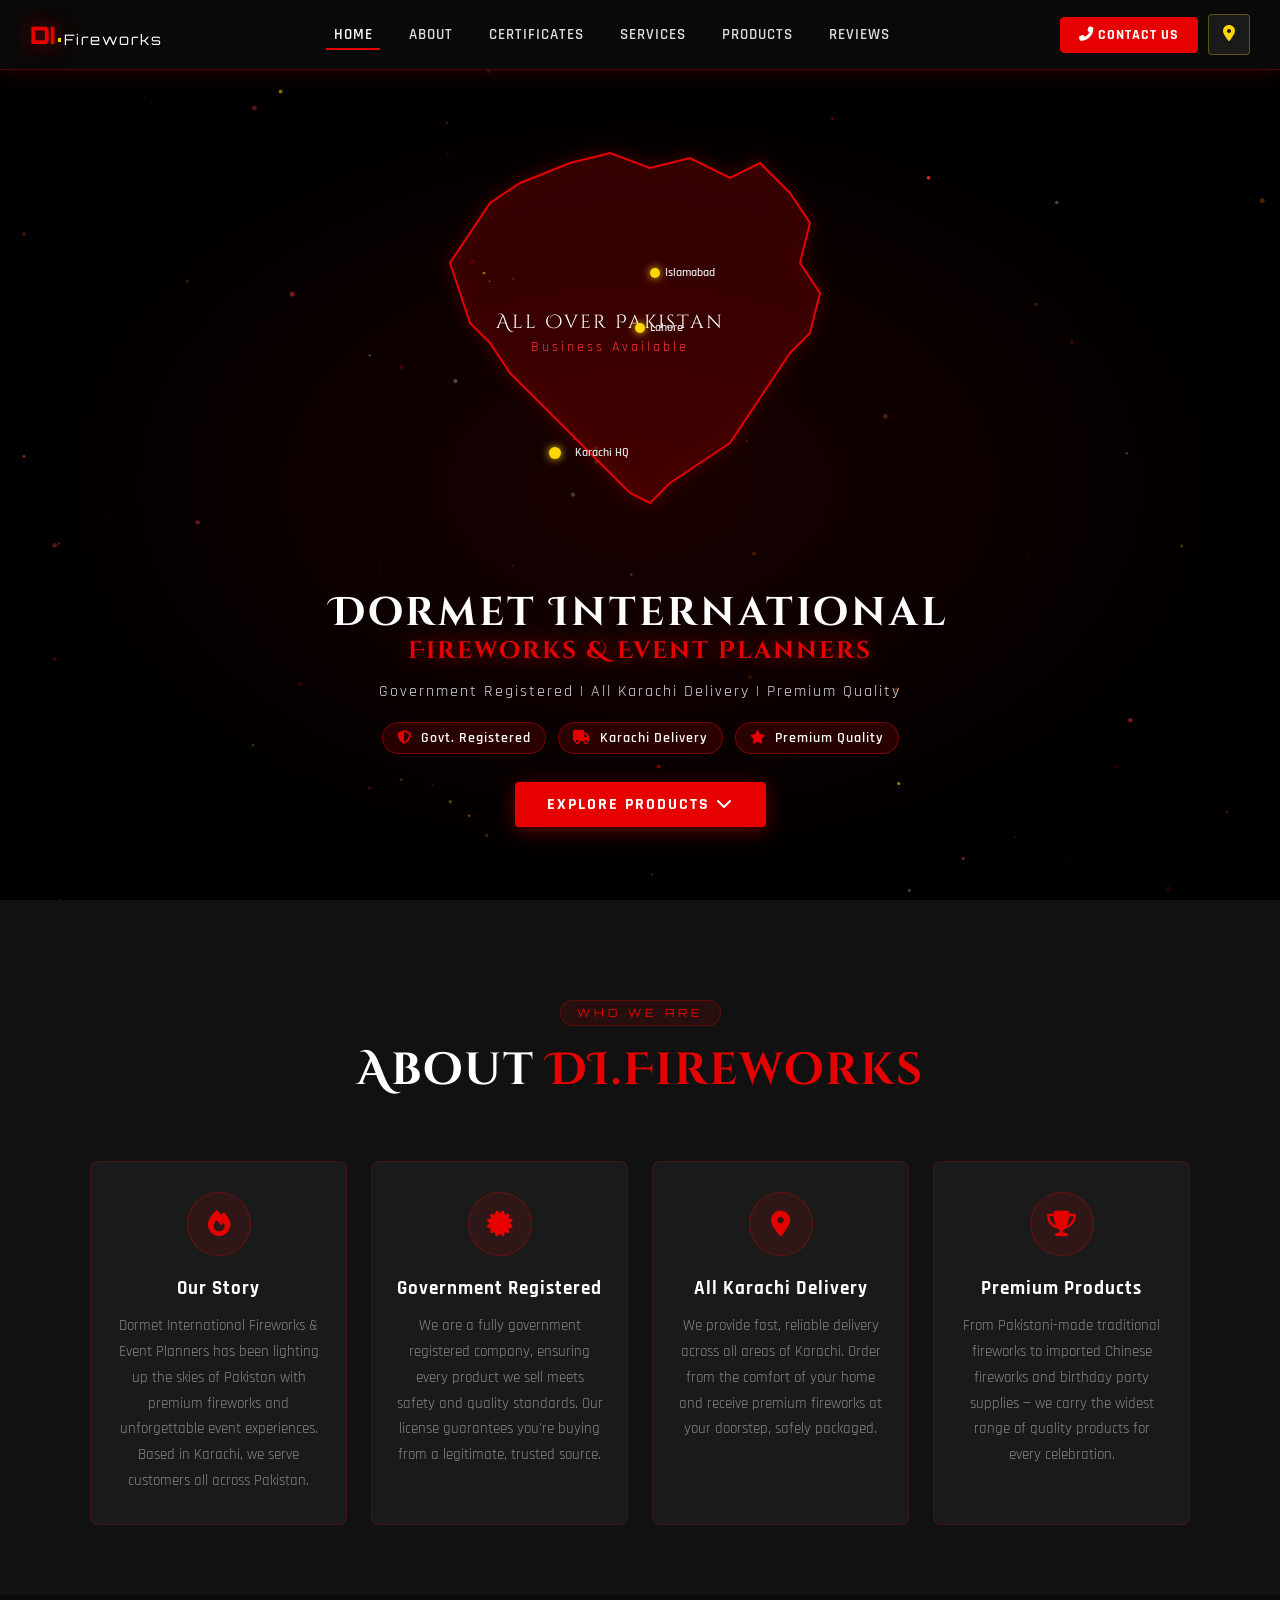
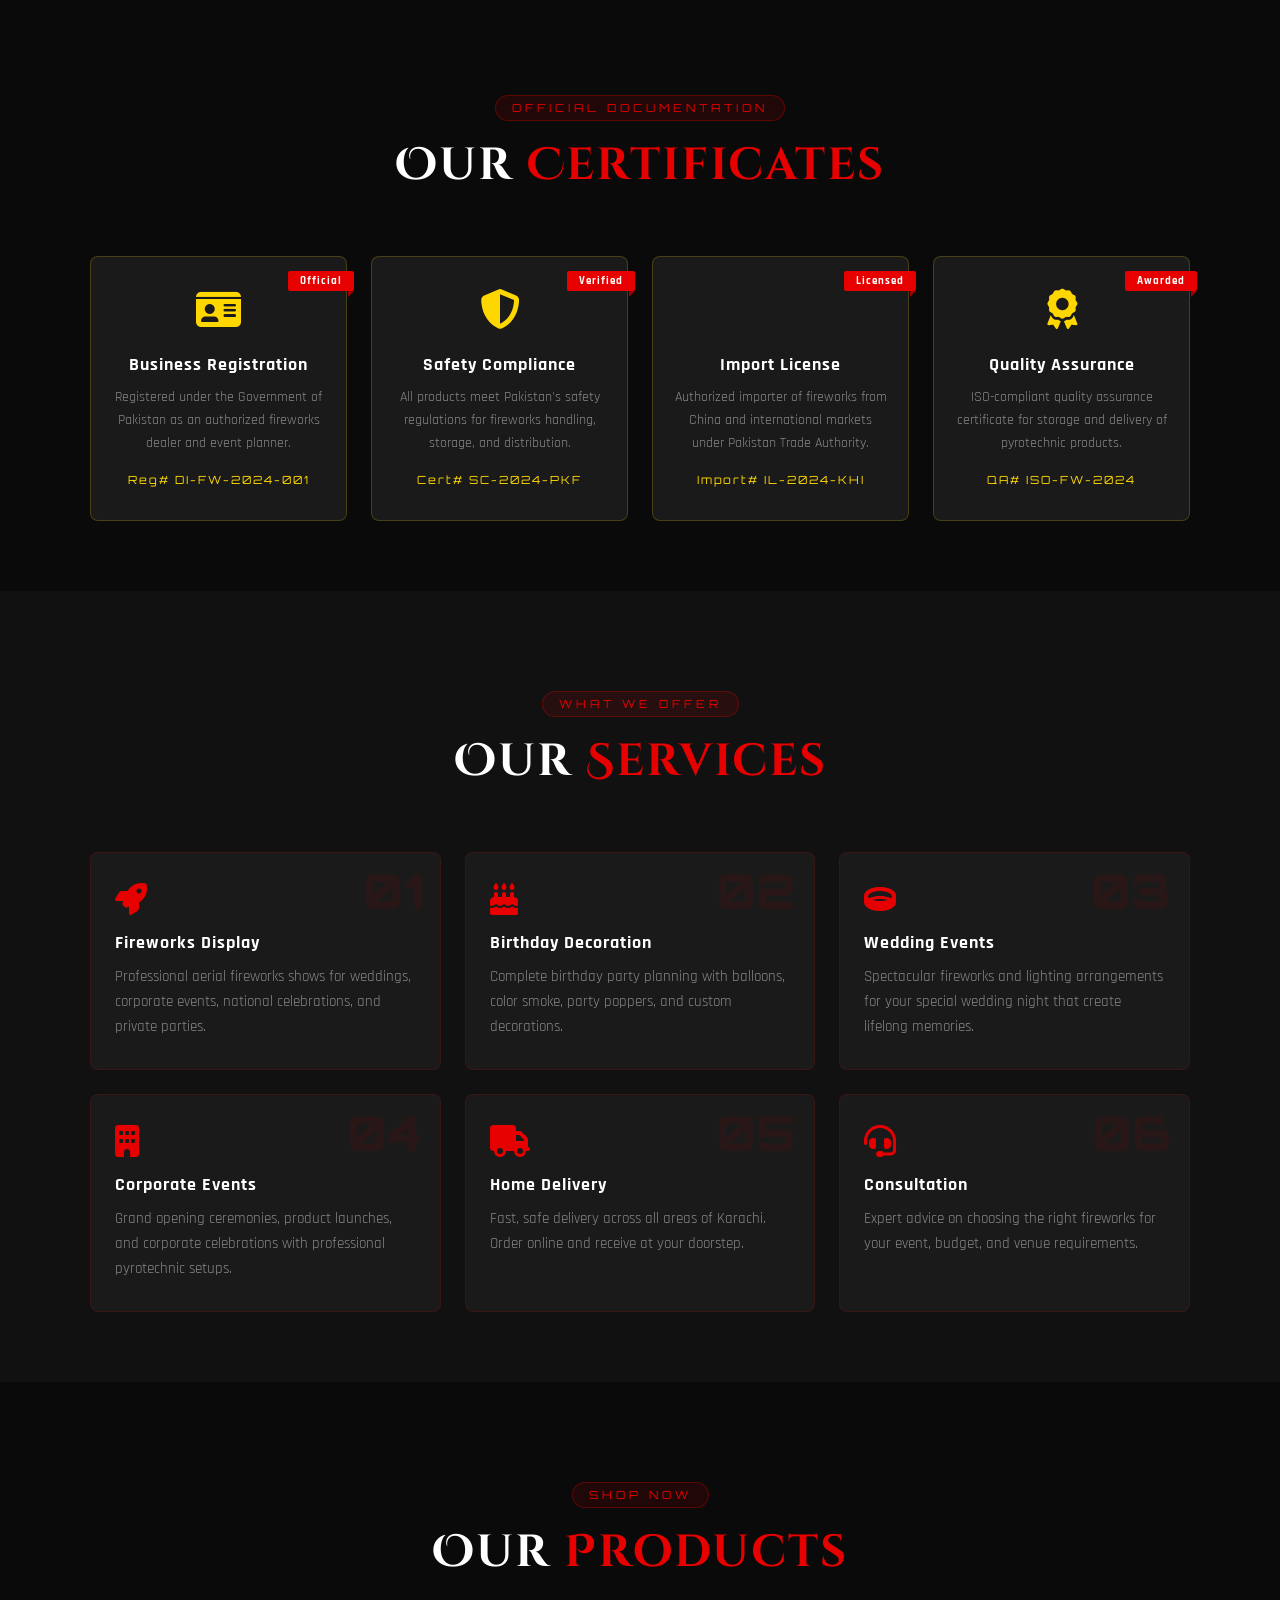
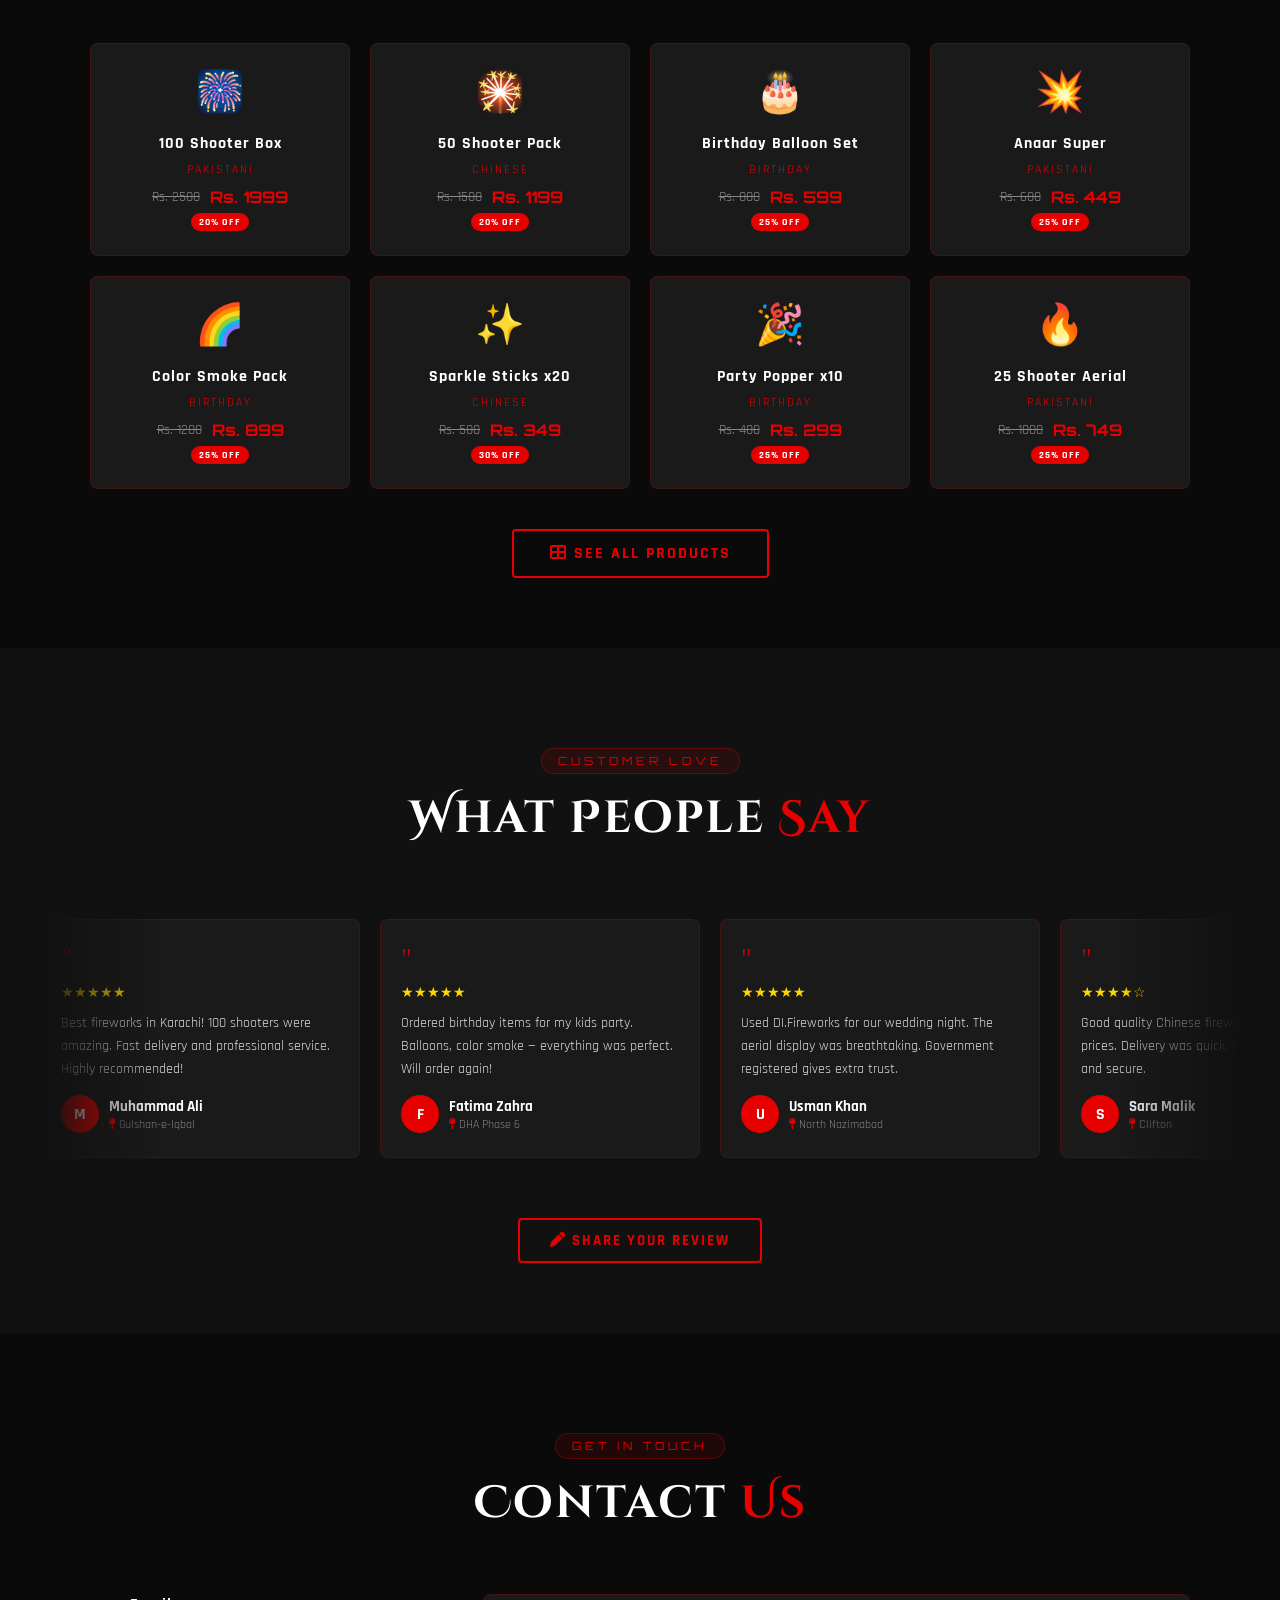
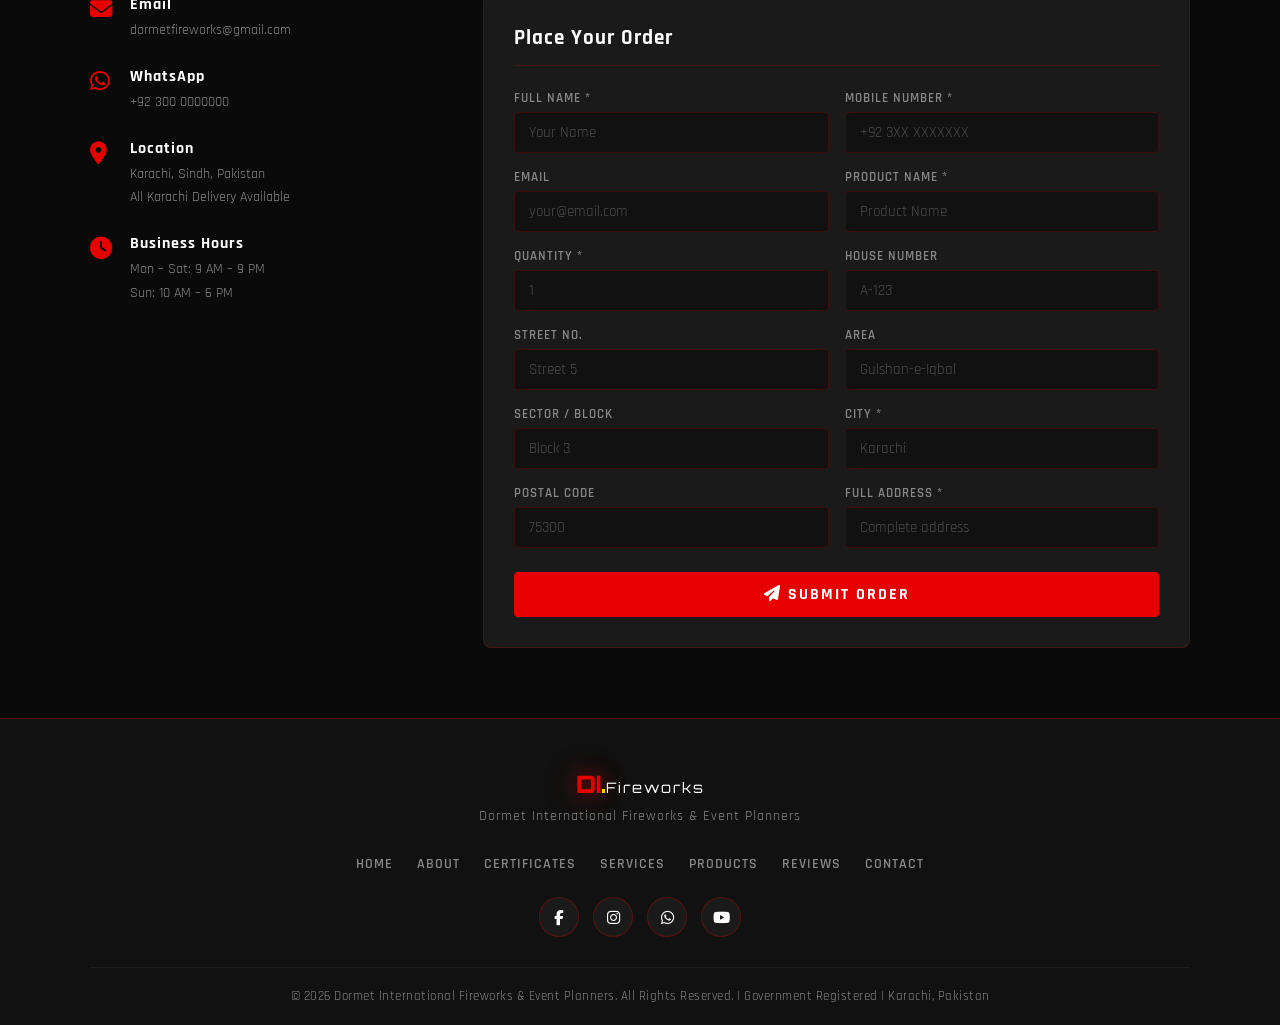
==== index.html @ 80a4a6a8 "first commit" ====
<!DOCTYPE html>
<html lang="en">
<head>
  <meta charset="UTF-8" />
  <meta name="viewport" content="width=device-width, initial-scale=1.0"/>
  <title>DI.Fireworks | Dormet International Fireworks & Event Planners</title>
  <link rel="stylesheet" href="style.css"/>
  <link href="https://fonts.googleapis.com/css2?family=Cinzel+Decorative:wght@700;900&family=Rajdhani:wght@400;500;600;700&family=Orbitron:wght@400;700;900&display=swap" rel="stylesheet"/>
  <link rel="stylesheet" href="https://cdnjs.cloudflare.com/ajax/libs/font-awesome/6.5.0/css/all.min.css"/>
</head>
<body>

<!-- ===== INTRO ANIMATION ===== -->
<div id="intro-overlay">
  <canvas id="fireworks-canvas"></canvas>
  <div id="intro-logo-wrap">
    <div id="intro-logo-spinner">
      <div class="spinner-ring r1"></div>
      <div class="spinner-ring r2"></div>
      <div class="spinner-ring r3"></div>
      <div id="intro-logo-text">
        <span class="di">DI</span>
        <span class="dot">.</span>
        <span class="fw">Fireworks</span>
      </div>
    </div>
    <p id="intro-tagline">Dormet International Fireworks & Event Planners</p>
  </div>
</div>

<!-- ===== NAVBAR ===== -->
<nav id="navbar">
  <div class="nav-logo">
    <a href="#home" class="logo-link">
      <span class="logo-di">DI</span><span class="logo-dot">.</span><span class="logo-fw">Fireworks</span>
    </a>
  </div>
  <div class="hamburger" id="hamburger">
    <span></span><span></span><span></span>
  </div>
  <ul class="nav-links" id="nav-links">
    <li><a href="#home" class="nav-link active">Home</a></li>
    <li><a href="#about" class="nav-link">About</a></li>
    <li><a href="#certificates" class="nav-link">Certificates</a></li>
    <li><a href="#services" class="nav-link">Services</a></li>
    <li><a href="#products" class="nav-link">Products</a></li>
    <li><a href="#reviews" class="nav-link">Reviews</a></li>
  </ul>
  <div class="nav-actions">
    <a href="#contact" class="btn-contact"><i class="fas fa-phone-alt"></i> Contact Us</a>
    <a href="#home" class="btn-map" title="Our Location" onclick="openMap()"><i class="fas fa-map-marker-alt"></i></a>
  </div>
  <div class="mobile-logo">
    <a href="#home" class="logo-link">
      <span class="logo-di">DI</span><span class="logo-dot">.</span><span class="logo-fw">Fireworks</span>
    </a>
  </div>
</nav>

<!-- ===== HOME ===== -->
<section id="home">
  <div class="home-hero">
    <canvas id="hero-canvas"></canvas>
    <div class="pakistan-map-container">
      <svg class="pak-map" viewBox="0 0 500 420" xmlns="http://www.w3.org/2000/svg">
        <defs>
          <filter id="glow">
            <feGaussianBlur stdDeviation="3" result="blur"/>
            <feMerge><feMergeNode in="blur"/><feMergeNode in="SourceGraphic"/></feMerge>
          </filter>
        </defs>
        <path class="pak-path" d="M180,30 L220,20 L260,35 L300,25 L340,45 L370,30 L400,60 L420,90 L410,130 L430,160 L420,200 L400,220 L380,250 L360,280 L340,310 L310,330 L280,350 L260,370 L240,360 L220,340 L200,320 L180,300 L160,280 L140,260 L120,240 L100,210 L80,190 L70,160 L60,130 L80,100 L100,70 L130,50 Z" filter="url(#glow)"/>
        <text x="220" y="195" class="map-text" text-anchor="middle">All Over Pakistan</text>
        <text x="220" y="218" class="map-subtext" text-anchor="middle">Business Available</text>
        <!-- Karachi dot -->
        <circle cx="165" cy="320" r="6" class="city-dot pulse-dot"/>
        <text x="185" y="323" class="city-label">Karachi HQ</text>
        <!-- Lahore dot -->
        <circle cx="250" cy="195" r="5" class="city-dot"/>
        <text x="260" y="198" class="city-label">Lahore</text>
        <!-- Islamabad dot -->
        <circle cx="265" cy="140" r="5" class="city-dot"/>
        <text x="275" y="143" class="city-label">Islamabad</text>
      </svg>
    </div>
    <div class="hero-content">
      <h1 class="hero-title">
        <span class="title-line1">Dormet International</span>
        <span class="title-line2">Fireworks & Event Planners</span>
      </h1>
      <p class="hero-sub">Government Registered | All Karachi Delivery | Premium Quality</p>
      <div class="hero-badges">
        <span class="badge"><i class="fas fa-shield-alt"></i> Govt. Registered</span>
        <span class="badge"><i class="fas fa-truck"></i> Karachi Delivery</span>
        <span class="badge"><i class="fas fa-star"></i> Premium Quality</span>
      </div>
      <a href="#products" class="btn-explore">Explore Products <i class="fas fa-chevron-down"></i></a>
    </div>
  </div>
</section>

<!-- ===== ABOUT ===== -->
<section id="about">
  <div class="section-header">
    <span class="section-tag">Who We Are</span>
    <h2>About <span class="red">DI.Fireworks</span></h2>
  </div>
  <div class="about-grid">
    <div class="about-card">
      <div class="about-icon"><i class="fas fa-fire"></i></div>
      <h3>Our Story</h3>
      <p>Dormet International Fireworks & Event Planners has been lighting up the skies of Pakistan with premium fireworks and unforgettable event experiences. Based in Karachi, we serve customers all across Pakistan.</p>
    </div>
    <div class="about-card">
      <div class="about-icon"><i class="fas fa-certificate"></i></div>
      <h3>Government Registered</h3>
      <p>We are a fully government registered company, ensuring every product we sell meets safety and quality standards. Our license guarantees you're buying from a legitimate, trusted source.</p>
    </div>
    <div class="about-card">
      <div class="about-icon"><i class="fas fa-map-marker-alt"></i></div>
      <h3>All Karachi Delivery</h3>
      <p>We provide fast, reliable delivery across all areas of Karachi. Order from the comfort of your home and receive premium fireworks at your doorstep, safely packaged.</p>
    </div>
    <div class="about-card">
      <div class="about-icon"><i class="fas fa-trophy"></i></div>
      <h3>Premium Products</h3>
      <p>From Pakistani-made traditional fireworks to imported Chinese fireworks and birthday party supplies — we carry the widest range of quality products for every celebration.</p>
    </div>
  </div>
</section>

<!-- ===== CERTIFICATES ===== -->
<section id="certificates">
  <div class="section-header">
    <span class="section-tag">Official Documentation</span>
    <h2>Our <span class="red">Certificates</span></h2>
  </div>
  <div class="cert-grid">
    <div class="cert-card">
      <div class="cert-icon"><i class="fas fa-id-card"></i></div>
      <div class="cert-ribbon">Official</div>
      <h3>Business Registration</h3>
      <p>Registered under the Government of Pakistan as an authorized fireworks dealer and event planner.</p>
      <span class="cert-num">Reg# DI-FW-2024-001</span>
    </div>
    <div class="cert-card">
      <div class="cert-icon"><i class="fas fa-shield-alt"></i></div>
      <div class="cert-ribbon">Verified</div>
      <h3>Safety Compliance</h3>
      <p>All products meet Pakistan's safety regulations for fireworks handling, storage, and distribution.</p>
      <span class="cert-num">Cert# SC-2024-PKF</span>
    </div>
    <div class="cert-card">
      <div class="cert-icon"><i class="fas fa-import"></i></div>
      <div class="cert-ribbon">Licensed</div>
      <h3>Import License</h3>
      <p>Authorized importer of fireworks from China and international markets under Pakistan Trade Authority.</p>
      <span class="cert-num">Import# IL-2024-KHI</span>
    </div>
    <div class="cert-card">
      <div class="cert-icon"><i class="fas fa-award"></i></div>
      <div class="cert-ribbon">Awarded</div>
      <h3>Quality Assurance</h3>
      <p>ISO-compliant quality assurance certificate for storage and delivery of pyrotechnic products.</p>
      <span class="cert-num">QA# ISO-FW-2024</span>
    </div>
  </div>
</section>

<!-- ===== SERVICES ===== -->
<section id="services">
  <div class="section-header">
    <span class="section-tag">What We Offer</span>
    <h2>Our <span class="red">Services</span></h2>
  </div>
  <div class="services-grid">
    <div class="service-card">
      <div class="service-num">01</div>
      <i class="fas fa-rocket service-ico"></i>
      <h3>Fireworks Display</h3>
      <p>Professional aerial fireworks shows for weddings, corporate events, national celebrations, and private parties.</p>
    </div>
    <div class="service-card">
      <div class="service-num">02</div>
      <i class="fas fa-birthday-cake service-ico"></i>
      <h3>Birthday Decoration</h3>
      <p>Complete birthday party planning with balloons, color smoke, party poppers, and custom decorations.</p>
    </div>
    <div class="service-card">
      <div class="service-num">03</div>
      <i class="fas fa-ring service-ico"></i>
      <h3>Wedding Events</h3>
      <p>Spectacular fireworks and lighting arrangements for your special wedding night that create lifelong memories.</p>
    </div>
    <div class="service-card">
      <div class="service-num">04</div>
      <i class="fas fa-building service-ico"></i>
      <h3>Corporate Events</h3>
      <p>Grand opening ceremonies, product launches, and corporate celebrations with professional pyrotechnic setups.</p>
    </div>
    <div class="service-card">
      <div class="service-num">05</div>
      <i class="fas fa-truck service-ico"></i>
      <h3>Home Delivery</h3>
      <p>Fast, safe delivery across all areas of Karachi. Order online and receive at your doorstep.</p>
    </div>
    <div class="service-card">
      <div class="service-num">06</div>
      <i class="fas fa-headset service-ico"></i>
      <h3>Consultation</h3>
      <p>Expert advice on choosing the right fireworks for your event, budget, and venue requirements.</p>
    </div>
  </div>
</section>

<!-- ===== PRODUCTS ===== -->
<section id="products">
  <div class="section-header">
    <span class="section-tag">Shop Now</span>
    <h2>Our <span class="red">Products</span></h2>
  </div>
  <div class="products-preview-grid" id="products-preview">
    <!-- Dynamically filled from JS -->
  </div>
  <div class="see-all-wrap">
    <a href="products.html" class="btn-see-all"><i class="fas fa-th-large"></i> See All Products</a>
  </div>
</section>

<!-- ===== REVIEWS ===== -->
<section id="reviews">
  <div class="section-header">
    <span class="section-tag">Customer Love</span>
    <h2>What People <span class="red">Say</span></h2>
  </div>
  <div class="reviews-track-wrap">
    <div class="reviews-track" id="reviews-track">
      <!-- Filled by JS -->
    </div>
  </div>
  <div class="share-review-wrap">
    <button class="btn-share-review" onclick="openReviewModal()"><i class="fas fa-pen"></i> Share Your Review</button>
  </div>
</section>

<!-- ===== CONTACT ===== -->
<section id="contact">
  <div class="section-header">
    <span class="section-tag">Get In Touch</span>
    <h2>Contact <span class="red">Us</span></h2>
  </div>
  <div class="contact-grid">
    <div class="contact-info">
      <div class="info-item">
        <i class="fas fa-envelope"></i>
        <div>
          <h4>Email</h4>
          <p>dormetfireworks@gmail.com</p>
        </div>
      </div>
      <div class="info-item">
        <i class="fab fa-whatsapp"></i>
        <div>
          <h4>WhatsApp</h4>
          <p>+92 300 0000000</p>
        </div>
      </div>
      <div class="info-item">
        <i class="fas fa-map-marker-alt"></i>
        <div>
          <h4>Location</h4>
          <p>Karachi, Sindh, Pakistan<br/>All Karachi Delivery Available</p>
        </div>
      </div>
      <div class="info-item">
        <i class="fas fa-clock"></i>
        <div>
          <h4>Business Hours</h4>
          <p>Mon – Sat: 9 AM – 9 PM<br/>Sun: 10 AM – 6 PM</p>
        </div>
      </div>
    </div>
    <div class="contact-form">
      <h3>Place Your Order</h3>
      <div class="form-row">
        <div class="form-group">
          <label>Full Name *</label>
          <input type="text" id="c-name" placeholder="Your Name"/>
        </div>
        <div class="form-group">
          <label>Mobile Number *</label>
          <input type="tel" id="c-mobile" placeholder="+92 3XX XXXXXXX"/>
        </div>
      </div>
      <div class="form-row">
        <div class="form-group">
          <label>Email</label>
          <input type="email" id="c-email" placeholder="your@email.com"/>
        </div>
        <div class="form-group">
          <label>Product Name *</label>
          <input type="text" id="c-product" placeholder="Product Name"/>
        </div>
      </div>
      <div class="form-row">
        <div class="form-group">
          <label>Quantity *</label>
          <input type="number" id="c-qty" placeholder="1"/>
        </div>
        <div class="form-group">
          <label>House Number</label>
          <input type="text" id="c-house" placeholder="A-123"/>
        </div>
      </div>
      <div class="form-row">
        <div class="form-group">
          <label>Street No.</label>
          <input type="text" id="c-street" placeholder="Street 5"/>
        </div>
        <div class="form-group">
          <label>Area</label>
          <input type="text" id="c-area" placeholder="Gulshan-e-Iqbal"/>
        </div>
      </div>
      <div class="form-row">
        <div class="form-group">
          <label>Sector / Block</label>
          <input type="text" id="c-sector" placeholder="Block 3"/>
        </div>
        <div class="form-group">
          <label>City *</label>
          <input type="text" id="c-city" placeholder="Karachi"/>
        </div>
      </div>
      <div class="form-row">
        <div class="form-group">
          <label>Postal Code</label>
          <input type="text" id="c-postal" placeholder="75300"/>
        </div>
        <div class="form-group">
          <label>Full Address *</label>
          <input type="text" id="c-address" placeholder="Complete address"/>
        </div>
      </div>
      <button class="btn-submit" onclick="submitOrder()"><i class="fas fa-paper-plane"></i> Submit Order</button>
      <div id="form-msg" class="form-msg"></div>
    </div>
  </div>
</section>

<!-- ===== FOOTER ===== -->
<footer id="footer">
  <div class="footer-inner">
    <div class="footer-logo">
      <span class="logo-di">DI</span><span class="logo-dot">.</span><span class="logo-fw">Fireworks</span>
      <p>Dormet International Fireworks & Event Planners</p>
    </div>
    <div class="footer-links">
      <a href="#home">Home</a>
      <a href="#about">About</a>
      <a href="#certificates">Certificates</a>
      <a href="#services">Services</a>
      <a href="#products">Products</a>
      <a href="#reviews">Reviews</a>
      <a href="#contact">Contact</a>
    </div>
    <div class="footer-social">
      <a href="#" class="soc-icon"><i class="fab fa-facebook-f"></i></a>
      <a href="#" class="soc-icon"><i class="fab fa-instagram"></i></a>
      <a href="#" class="soc-icon"><i class="fab fa-whatsapp"></i></a>
      <a href="#" class="soc-icon"><i class="fab fa-youtube"></i></a>
    </div>
    <div class="footer-bottom">
      <p>&copy; <span id="year"></span> Dormet International Fireworks & Event Planners. All Rights Reserved. | Government Registered | Karachi, Pakistan</p>
    </div>
  </div>
</footer>

<!-- ===== REVIEW MODAL ===== -->
<div id="review-modal" class="modal-overlay" style="display:none">
  <div class="modal-box">
    <button class="modal-close" onclick="closeReviewModal()"><i class="fas fa-times"></i></button>
    <h3><i class="fas fa-star"></i> Share Your Review</h3>
    <div class="modal-form">
      <div class="form-group">
        <label>Your Name *</label>
        <input type="text" id="rev-name" placeholder="Muhammad Ali"/>
      </div>
      <div class="form-group">
        <label>Star Rating</label>
        <div class="star-picker" id="star-picker">
          <i class="fas fa-star" data-val="1"></i>
          <i class="fas fa-star" data-val="2"></i>
          <i class="fas fa-star" data-val="3"></i>
          <i class="fas fa-star" data-val="4"></i>
          <i class="fas fa-star" data-val="5"></i>
        </div>
      </div>
      <div class="form-group">
        <label>Your Review *</label>
        <textarea id="rev-text" rows="4" placeholder="Share your experience with DI.Fireworks..."></textarea>
      </div>
      <button class="btn-submit" onclick="postReview()"><i class="fas fa-paper-plane"></i> Post Review</button>
    </div>
  </div>
</div>

<!-- ===== MAP MODAL ===== -->
<div id="map-modal" class="modal-overlay" style="display:none">
  <div class="modal-box map-modal-box">
    <button class="modal-close" onclick="closeMap()"><i class="fas fa-times"></i></button>
    <h3><i class="fas fa-map-marker-alt"></i> Our Location – Karachi</h3>
    <div class="map-embed">
      <iframe src="https://www.google.com/maps/embed?pb=!1m18!1m12!1m3!1d462960.6983946719!2d66.99052374999999!3d24.860966150000005!2m3!1f0!2f0!3f0!3m2!1i1024!2i768!4f13.1!3m3!1m2!1s0x3eb33e06651d4bbf%3A0x9cf92f44555a0c23!2sKarachi%2C%20Karachi%20City%2C%20Sindh!5e0!3m2!1sen!2spk!4v1700000000000!5m2!1sen!2spk" width="100%" height="350" style="border:0;border-radius:8px;" allowfullscreen="" loading="lazy"></iframe>
    </div>
  </div>
</div>

<script src="script.js"></script>
</body>
</html>
---- style.css ----
/* ===== CSS VARIABLES ===== */
:root {
  --red: #e60000;
  --red-dark: #a00000;
  --red-light: #ff3333;
  --black: #0a0a0a;
  --black2: #111111;
  --black3: #1a1a1a;
  --black4: #222222;
  --white: #ffffff;
  --white2: #f5f5f5;
  --white3: #dddddd;
  --gray: #888888;
  --gold: #ffd700;
  --glow-red: 0 0 20px rgba(230,0,0,0.6), 0 0 40px rgba(230,0,0,0.3);
  --nav-h: 70px;
  --font-display: 'Cinzel Decorative', serif;
  --font-body: 'Rajdhani', sans-serif;
  --font-accent: 'Orbitron', monospace;
}

/* ===== RESET ===== */
*, *::before, *::after { box-sizing: border-box; margin: 0; padding: 0; }
html { scroll-behavior: smooth; }
body {
  background: var(--black);
  color: var(--white);
  font-family: var(--font-body);
  font-size: 16px;
  overflow-x: hidden;
}
a { text-decoration: none; color: inherit; }
ul { list-style: none; }
input, textarea, select {
  font-family: var(--font-body);
  font-size: 15px;
}
img { max-width: 100%; }

/* ===== SCROLLBAR ===== */
::-webkit-scrollbar { width: 6px; }
::-webkit-scrollbar-track { background: var(--black2); }
::-webkit-scrollbar-thumb { background: var(--red); border-radius: 3px; }

/* ===== INTRO OVERLAY ===== */
#intro-overlay {
  position: fixed;
  inset: 0;
  background: #000;
  z-index: 9999;
  display: flex;
  align-items: center;
  justify-content: center;
  flex-direction: column;
  animation: introFadeOut 0.8s ease 5s forwards;
}
@keyframes introFadeOut {
  to { opacity: 0; pointer-events: none; }
}
#fireworks-canvas {
  position: absolute;
  inset: 0;
  width: 100%;
  height: 100%;
}
#intro-logo-wrap {
  position: relative;
  z-index: 10;
  text-align: center;
}
#intro-logo-spinner {
  position: relative;
  width: 220px;
  height: 220px;
  display: flex;
  align-items: center;
  justify-content: center;
  margin: 0 auto;
}
.spinner-ring {
  position: absolute;
  border-radius: 50%;
  border: 2px solid transparent;
  animation: spinRing 2s linear infinite;
}
.r1 {
  width: 220px; height: 220px;
  border-top-color: var(--red);
  border-right-color: var(--red-light);
  animation-duration: 2s;
}
.r2 {
  width: 175px; height: 175px;
  border-bottom-color: var(--gold);
  border-left-color: #ff6600;
  animation-duration: 1.5s;
  animation-direction: reverse;
}
.r3 {
  width: 130px; height: 130px;
  border-top-color: var(--white);
  border-right-color: var(--red);
  animation-duration: 1s;
}
@keyframes spinRing {
  to { transform: rotate(360deg); }
}
#intro-logo-text {
  position: relative;
  z-index: 5;
  text-align: center;
  animation: logoPulse 1s ease-in-out infinite alternate;
}
#intro-logo-text .di {
  font-family: var(--font-accent);
  font-size: 2.8rem;
  font-weight: 900;
  color: var(--red);
  text-shadow: var(--glow-red);
}
#intro-logo-text .dot { color: var(--gold); font-size: 2rem; }
#intro-logo-text .fw {
  font-family: var(--font-accent);
  font-size: 1.2rem;
  color: var(--white);
  display: block;
  letter-spacing: 3px;
}
@keyframes logoPulse {
  from { filter: brightness(1); }
  to { filter: brightness(1.4) drop-shadow(0 0 10px var(--red)); }
}
#intro-tagline {
  margin-top: 20px;
  font-family: var(--font-body);
  font-size: 1rem;
  color: var(--white3);
  letter-spacing: 2px;
  text-transform: uppercase;
  animation: fadeInUp 1s ease 1s both;
}
@keyframes fadeInUp {
  from { opacity: 0; transform: translateY(20px); }
  to { opacity: 1; transform: translateY(0); }
}

/* ===== NAVBAR ===== */
#navbar {
  position: fixed;
  top: 0; left: 0; right: 0;
  height: var(--nav-h);
  background: rgba(10,10,10,0.97);
  border-bottom: 1px solid rgba(230,0,0,0.3);
  display: flex;
  align-items: center;
  justify-content: space-between;
  padding: 0 30px;
  z-index: 1000;
  backdrop-filter: blur(10px);
  box-shadow: 0 2px 20px rgba(230,0,0,0.2);
}
.nav-logo .logo-link,
.mobile-logo .logo-link {
  display: flex;
  align-items: center;
  gap: 2px;
}
.logo-di {
  font-family: var(--font-accent);
  font-size: 1.5rem;
  font-weight: 900;
  color: var(--red);
  text-shadow: var(--glow-red);
}
.logo-dot { color: var(--gold); font-size: 1.5rem; font-weight: 900; }
.logo-fw {
  font-family: var(--font-accent);
  font-size: 0.9rem;
  color: var(--white);
  letter-spacing: 2px;
  align-self: flex-end;
  margin-bottom: 2px;
}
.nav-links {
  display: flex;
  gap: 8px;
  align-items: center;
}
.nav-link {
  font-family: var(--font-body);
  font-size: 0.95rem;
  font-weight: 600;
  color: var(--white3);
  padding: 6px 14px;
  border-radius: 4px;
  letter-spacing: 1px;
  text-transform: uppercase;
  transition: all 0.3s;
  position: relative;
}
.nav-link::after {
  content: '';
  position: absolute;
  bottom: 0; left: 50%; right: 50%;
  height: 2px;
  background: var(--red);
  transition: all 0.3s;
}
.nav-link:hover::after, .nav-link.active::after {
  left: 10%; right: 10%;
}
.nav-link:hover, .nav-link.active {
  color: var(--white);
}
.nav-actions {
  display: flex;
  align-items: center;
  gap: 10px;
}
.btn-contact {
  background: var(--red);
  color: var(--white);
  padding: 8px 18px;
  border-radius: 4px;
  font-family: var(--font-body);
  font-weight: 700;
  font-size: 0.9rem;
  letter-spacing: 1px;
  text-transform: uppercase;
  transition: all 0.3s;
  border: 1px solid var(--red);
}
.btn-contact:hover {
  background: transparent;
  color: var(--red);
  box-shadow: var(--glow-red);
}
.btn-map {
  background: var(--black3);
  color: var(--gold);
  padding: 9px 14px;
  border-radius: 4px;
  font-size: 1rem;
  border: 1px solid rgba(255,215,0,0.3);
  transition: all 0.3s;
  cursor: pointer;
}
.btn-map:hover {
  background: var(--gold);
  color: var(--black);
}
.hamburger {
  display: none;
  flex-direction: column;
  gap: 5px;
  cursor: pointer;
  padding: 5px;
}
.hamburger span {
  display: block;
  width: 25px;
  height: 2px;
  background: var(--white);
  transition: all 0.3s;
}
.hamburger.active span:nth-child(1) { transform: rotate(45deg) translate(5px, 5px); }
.hamburger.active span:nth-child(2) { opacity: 0; }
.hamburger.active span:nth-child(3) { transform: rotate(-45deg) translate(5px, -5px); }
.mobile-logo { display: none; }

/* ===== SECTIONS GENERAL ===== */
section {
  padding: 90px 40px 70px;
  position: relative;
}
section:not(#home) { padding-top: 100px; }

.section-header {
  text-align: center;
  margin-bottom: 60px;
}
.section-tag {
  display: inline-block;
  font-family: var(--font-accent);
  font-size: 0.7rem;
  letter-spacing: 4px;
  text-transform: uppercase;
  color: var(--red);
  background: rgba(230,0,0,0.1);
  border: 1px solid rgba(230,0,0,0.3);
  padding: 5px 16px;
  border-radius: 20px;
  margin-bottom: 14px;
}
.section-header h2 {
  font-family: var(--font-display);
  font-size: clamp(1.8rem, 4vw, 2.8rem);
  color: var(--white);
  letter-spacing: 2px;
}
.red { color: var(--red); }

/* ===== HOME SECTION ===== */
#home {
  padding: 0;
  min-height: 100vh;
  padding-top: var(--nav-h);
}
.home-hero {
  position: relative;
  min-height: calc(100vh - var(--nav-h));
  display: flex;
  flex-direction: column;
  align-items: center;
  justify-content: center;
  overflow: hidden;
  background: radial-gradient(ellipse at center, #1a0000 0%, #000 70%);
}
#hero-canvas {
  position: absolute;
  inset: 0;
  width: 100%;
  height: 100%;
  pointer-events: none;
}
.pakistan-map-container {
  margin-top: 20px;
  width: 100%;
  max-width: 500px;
  position: relative;
  z-index: 2;
  animation: mapFloat 4s ease-in-out infinite alternate;
}
@keyframes mapFloat {
  from { transform: translateY(0); }
  to { transform: translateY(-12px); }
}
.pak-map { width: 100%; height: auto; }
.pak-path {
  fill: rgba(230,0,0,0.12);
  stroke: var(--red);
  stroke-width: 2;
  filter: drop-shadow(0 0 8px rgba(230,0,0,0.7));
  animation: mapPulse 2s ease-in-out infinite alternate;
}
@keyframes mapPulse {
  from { fill: rgba(230,0,0,0.12); }
  to { fill: rgba(230,0,0,0.22); }
}
.map-text {
  font-family: var(--font-display);
  font-size: 1.2rem;
  fill: var(--white);
  letter-spacing: 2px;
}
.map-subtext {
  font-family: var(--font-body);
  font-size: 0.9rem;
  fill: var(--red-light);
  letter-spacing: 3px;
}
.city-dot {
  fill: var(--gold);
  filter: drop-shadow(0 0 4px var(--gold));
}
.pulse-dot {
  animation: cityPulse 1.5s ease-in-out infinite;
}
@keyframes cityPulse {
  0%,100% { r: 6; opacity: 1; }
  50% { r: 9; opacity: 0.7; }
}
.city-label {
  font-family: var(--font-body);
  font-size: 0.75rem;
  fill: var(--white3);
  font-weight: 600;
}
.hero-content {
  position: relative;
  z-index: 3;
  text-align: center;
  padding: 30px 20px;
}
.hero-title {
  font-family: var(--font-display);
  line-height: 1.2;
  margin-bottom: 16px;
}
.title-line1 {
  display: block;
  font-size: clamp(1.4rem, 4vw, 2.5rem);
  color: var(--white);
  letter-spacing: 3px;
}
.title-line2 {
  display: block;
  font-size: clamp(1rem, 2.5vw, 1.5rem);
  color: var(--red);
  letter-spacing: 2px;
  text-shadow: var(--glow-red);
}
.hero-sub {
  font-size: 1rem;
  color: var(--white3);
  letter-spacing: 2px;
  margin-bottom: 20px;
}
.hero-badges {
  display: flex;
  gap: 12px;
  justify-content: center;
  flex-wrap: wrap;
  margin-bottom: 28px;
}
.badge {
  background: rgba(230,0,0,0.15);
  border: 1px solid rgba(230,0,0,0.4);
  color: var(--white);
  padding: 6px 14px;
  border-radius: 20px;
  font-size: 0.85rem;
  font-weight: 600;
  letter-spacing: 1px;
}
.badge i { color: var(--red); margin-right: 5px; }
.btn-explore {
  display: inline-block;
  background: var(--red);
  color: var(--white);
  padding: 12px 32px;
  border-radius: 4px;
  font-family: var(--font-body);
  font-weight: 700;
  font-size: 1rem;
  letter-spacing: 2px;
  text-transform: uppercase;
  transition: all 0.3s;
  box-shadow: 0 4px 20px rgba(230,0,0,0.4);
}
.btn-explore:hover {
  background: transparent;
  border: 1px solid var(--red);
  box-shadow: var(--glow-red);
}

/* ===== ABOUT ===== */
#about { background: var(--black2); }
.about-grid {
  display: grid;
  grid-template-columns: repeat(auto-fit, minmax(240px, 1fr));
  gap: 24px;
  max-width: 1100px;
  margin: 0 auto;
}
.about-card {
  background: var(--black3);
  border: 1px solid rgba(230,0,0,0.2);
  border-radius: 8px;
  padding: 30px 24px;
  text-align: center;
  transition: all 0.3s;
  position: relative;
  overflow: hidden;
}
.about-card::before {
  content: '';
  position: absolute;
  top: 0; left: 0; right: 0;
  height: 3px;
  background: linear-gradient(90deg, var(--red), var(--gold), var(--red));
  transform: scaleX(0);
  transition: transform 0.3s;
}
.about-card:hover::before { transform: scaleX(1); }
.about-card:hover {
  border-color: var(--red);
  box-shadow: 0 8px 30px rgba(230,0,0,0.2);
  transform: translateY(-4px);
}
.about-icon {
  width: 64px; height: 64px;
  background: rgba(230,0,0,0.1);
  border: 1px solid rgba(230,0,0,0.3);
  border-radius: 50%;
  display: flex; align-items: center; justify-content: center;
  margin: 0 auto 20px;
  font-size: 1.6rem;
  color: var(--red);
}
.about-card h3 {
  font-family: var(--font-body);
  font-size: 1.2rem;
  font-weight: 700;
  letter-spacing: 1px;
  margin-bottom: 12px;
  color: var(--white);
}
.about-card p {
  color: var(--gray);
  line-height: 1.7;
  font-size: 0.95rem;
}

/* ===== CERTIFICATES ===== */
#certificates { background: var(--black); }
.cert-grid {
  display: grid;
  grid-template-columns: repeat(auto-fit, minmax(230px, 1fr));
  gap: 24px;
  max-width: 1100px;
  margin: 0 auto;
}
.cert-card {
  background: var(--black3);
  border: 1px solid rgba(255,215,0,0.2);
  border-radius: 8px;
  padding: 30px 20px;
  text-align: center;
  position: relative;
  transition: all 0.3s;
}
.cert-card:hover {
  border-color: var(--gold);
  box-shadow: 0 0 20px rgba(255,215,0,0.15);
  transform: translateY(-4px);
}
.cert-ribbon {
  position: absolute;
  top: 14px; right: -8px;
  background: var(--red);
  color: var(--white);
  font-size: 0.7rem;
  font-weight: 700;
  padding: 3px 12px;
  letter-spacing: 1px;
  border-radius: 2px;
}
.cert-ribbon::after {
  content: '';
  position: absolute;
  right: 0; bottom: -6px;
  border: 3px solid var(--red-dark);
  border-right-color: transparent;
  border-bottom-color: transparent;
}
.cert-icon {
  font-size: 2.5rem;
  color: var(--gold);
  margin-bottom: 16px;
}
.cert-card h3 {
  font-size: 1.1rem;
  font-weight: 700;
  margin-bottom: 10px;
  color: var(--white);
  letter-spacing: 1px;
}
.cert-card p {
  color: var(--gray);
  font-size: 0.9rem;
  line-height: 1.6;
  margin-bottom: 14px;
}
.cert-num {
  font-family: var(--font-accent);
  font-size: 0.7rem;
  color: var(--gold);
  letter-spacing: 2px;
}

/* ===== SERVICES ===== */
#services { background: var(--black2); }
.services-grid {
  display: grid;
  grid-template-columns: repeat(auto-fit, minmax(280px, 1fr));
  gap: 24px;
  max-width: 1100px;
  margin: 0 auto;
}
.service-card {
  background: var(--black3);
  border: 1px solid rgba(230,0,0,0.15);
  border-radius: 8px;
  padding: 30px 24px;
  position: relative;
  overflow: hidden;
  transition: all 0.3s;
}
.service-card:hover {
  border-color: var(--red);
  box-shadow: 0 8px 30px rgba(230,0,0,0.2);
  transform: translateY(-4px);
}
.service-num {
  font-family: var(--font-accent);
  font-size: 3rem;
  font-weight: 900;
  color: rgba(230,0,0,0.08);
  position: absolute;
  top: 14px; right: 18px;
  line-height: 1;
}
.service-ico {
  font-size: 2rem;
  color: var(--red);
  margin-bottom: 16px;
  display: block;
  transition: transform 0.3s;
}
.service-card:hover .service-ico { transform: scale(1.15); }
.service-card h3 {
  font-size: 1.15rem;
  font-weight: 700;
  letter-spacing: 1px;
  margin-bottom: 10px;
  color: var(--white);
}
.service-card p {
  color: var(--gray);
  font-size: 0.92rem;
  line-height: 1.7;
}

/* ===== PRODUCTS ===== */
#products { background: var(--black); }
.products-preview-grid {
  display: grid;
  grid-template-columns: repeat(auto-fill, minmax(220px, 1fr));
  gap: 20px;
  max-width: 1100px;
  margin: 0 auto 40px;
}
.prod-card {
  background: var(--black3);
  border: 1px solid rgba(230,0,0,0.2);
  border-radius: 8px;
  padding: 24px 18px;
  text-align: center;
  transition: all 0.3s;
  cursor: pointer;
}
.prod-card:hover {
  border-color: var(--red);
  box-shadow: 0 8px 24px rgba(230,0,0,0.25);
  transform: translateY(-4px);
}
.prod-icon {
  font-size: 2.5rem;
  margin-bottom: 14px;
  display: block;
}
.prod-card h4 {
  font-size: 1rem;
  font-weight: 700;
  color: var(--white);
  margin-bottom: 8px;
  letter-spacing: 1px;
}
.prod-category {
  font-size: 0.75rem;
  color: var(--red);
  letter-spacing: 2px;
  text-transform: uppercase;
  margin-bottom: 10px;
}
.prod-prices {
  display: flex;
  align-items: center;
  justify-content: center;
  gap: 10px;
}
.prod-wrong-price {
  color: var(--gray);
  text-decoration: line-through;
  font-size: 0.85rem;
}
.prod-price {
  color: var(--red);
  font-weight: 700;
  font-size: 1rem;
  font-family: var(--font-accent);
}
.prod-badge {
  display: inline-block;
  background: var(--red);
  color: var(--white);
  font-size: 0.65rem;
  padding: 2px 8px;
  border-radius: 10px;
  margin-top: 6px;
  font-weight: 700;
  letter-spacing: 1px;
}
.see-all-wrap {
  text-align: center;
}
.btn-see-all {
  display: inline-block;
  background: transparent;
  border: 2px solid var(--red);
  color: var(--red);
  padding: 12px 36px;
  border-radius: 4px;
  font-family: var(--font-body);
  font-weight: 700;
  font-size: 1rem;
  letter-spacing: 2px;
  text-transform: uppercase;
  transition: all 0.3s;
}
.btn-see-all:hover {
  background: var(--red);
  color: var(--white);
  box-shadow: var(--glow-red);
}

/* ===== REVIEWS ===== */
#reviews { background: var(--black2); overflow: hidden; }
.reviews-track-wrap {
  overflow: hidden;
  position: relative;
  padding: 10px 0 20px;
  mask-image: linear-gradient(90deg, transparent, black 10%, black 90%, transparent);
}
.reviews-track {
  display: flex;
  gap: 20px;
  animation: scrollReviews 30s linear infinite;
  width: max-content;
}
.reviews-track:hover { animation-play-state: paused; }
@keyframes scrollReviews {
  from { transform: translateX(0); }
  to { transform: translateX(-50%); }
}
.review-card {
  background: var(--black3);
  border: 1px solid rgba(230,0,0,0.2);
  border-radius: 8px;
  padding: 24px 20px;
  min-width: 280px;
  max-width: 320px;
  flex-shrink: 0;
  position: relative;
}
.review-card .rev-quote {
  font-size: 2rem;
  color: var(--red);
  line-height: 1;
  margin-bottom: 8px;
}
.review-card .rev-stars {
  color: var(--gold);
  font-size: 0.9rem;
  margin-bottom: 10px;
}
.review-card .rev-text {
  color: var(--white3);
  font-size: 0.9rem;
  line-height: 1.6;
  margin-bottom: 14px;
}
.review-card .rev-author {
  display: flex;
  align-items: center;
  gap: 10px;
}
.rev-avatar {
  width: 38px; height: 38px;
  background: var(--red);
  border-radius: 50%;
  display: flex; align-items: center; justify-content: center;
  font-weight: 700;
  font-size: 1rem;
  color: var(--white);
  flex-shrink: 0;
}
.rev-name {
  font-weight: 700;
  font-size: 0.95rem;
  color: var(--white);
}
.rev-location {
  font-size: 0.78rem;
  color: var(--gray);
}
.share-review-wrap {
  text-align: center;
  margin-top: 40px;
}
.btn-share-review {
  background: transparent;
  border: 2px solid var(--red);
  color: var(--red);
  padding: 11px 30px;
  border-radius: 4px;
  font-family: var(--font-body);
  font-weight: 700;
  font-size: 0.95rem;
  letter-spacing: 2px;
  text-transform: uppercase;
  cursor: pointer;
  transition: all 0.3s;
}
.btn-share-review:hover {
  background: var(--red);
  color: var(--white);
  box-shadow: var(--glow-red);
}

/* ===== CONTACT ===== */
#contact { background: var(--black); }
.contact-grid {
  display: grid;
  grid-template-columns: 1fr 2fr;
  gap: 40px;
  max-width: 1100px;
  margin: 0 auto;
}
.contact-info {
  display: flex;
  flex-direction: column;
  gap: 24px;
}
.info-item {
  display: flex;
  gap: 16px;
  align-items: flex-start;
}
.info-item > i {
  font-size: 1.4rem;
  color: var(--red);
  margin-top: 4px;
  width: 24px;
  flex-shrink: 0;
}
.info-item h4 {
  font-size: 1rem;
  font-weight: 700;
  color: var(--white);
  margin-bottom: 4px;
  letter-spacing: 1px;
}
.info-item p {
  color: var(--gray);
  font-size: 0.9rem;
  line-height: 1.6;
}
.contact-form {
  background: var(--black3);
  border: 1px solid rgba(230,0,0,0.2);
  border-radius: 8px;
  padding: 30px;
}
.contact-form h3 {
  font-family: var(--font-body);
  font-size: 1.3rem;
  font-weight: 700;
  color: var(--white);
  margin-bottom: 24px;
  letter-spacing: 1px;
  padding-bottom: 14px;
  border-bottom: 1px solid rgba(230,0,0,0.2);
}
.form-row {
  display: grid;
  grid-template-columns: 1fr 1fr;
  gap: 16px;
  margin-bottom: 16px;
}
.form-group {
  display: flex;
  flex-direction: column;
  gap: 6px;
}
.form-group label {
  font-size: 0.8rem;
  font-weight: 600;
  color: var(--gray);
  letter-spacing: 1px;
  text-transform: uppercase;
}
.form-group input,
.form-group textarea {
  background: var(--black2);
  border: 1px solid rgba(230,0,0,0.2);
  color: var(--white);
  padding: 10px 14px;
  border-radius: 4px;
  outline: none;
  transition: border-color 0.3s;
}
.form-group input:focus,
.form-group textarea:focus {
  border-color: var(--red);
  box-shadow: 0 0 0 2px rgba(230,0,0,0.1);
}
.form-group input::placeholder,
.form-group textarea::placeholder {
  color: rgba(136,136,136,0.5);
}
.btn-submit {
  background: var(--red);
  color: var(--white);
  border: none;
  padding: 12px 32px;
  border-radius: 4px;
  font-family: var(--font-body);
  font-weight: 700;
  font-size: 1rem;
  letter-spacing: 2px;
  text-transform: uppercase;
  cursor: pointer;
  transition: all 0.3s;
  margin-top: 8px;
  width: 100%;
}
.btn-submit:hover {
  background: var(--red-dark);
  box-shadow: var(--glow-red);
}
.form-msg {
  margin-top: 12px;
  padding: 10px 14px;
  border-radius: 4px;
  font-size: 0.9rem;
  display: none;
}
.form-msg.success { background: rgba(0,200,0,0.1); border: 1px solid rgba(0,200,0,0.3); color: #00c853; display: block; }
.form-msg.error { background: rgba(230,0,0,0.1); border: 1px solid rgba(230,0,0,0.3); color: var(--red); display: block; }

/* ===== FOOTER ===== */
footer {
  background: var(--black2);
  border-top: 1px solid rgba(230,0,0,0.3);
  padding: 50px 40px 20px;
}
.footer-inner {
  max-width: 1100px;
  margin: 0 auto;
}
.footer-logo {
  text-align: center;
  margin-bottom: 30px;
}
.footer-logo p {
  color: var(--gray);
  font-size: 0.85rem;
  margin-top: 6px;
  letter-spacing: 1px;
}
.footer-links {
  display: flex;
  justify-content: center;
  gap: 24px;
  flex-wrap: wrap;
  margin-bottom: 24px;
}
.footer-links a {
  color: var(--gray);
  font-size: 0.9rem;
  font-weight: 600;
  letter-spacing: 1px;
  text-transform: uppercase;
  transition: color 0.3s;
}
.footer-links a:hover { color: var(--red); }
.footer-social {
  display: flex;
  justify-content: center;
  gap: 14px;
  margin-bottom: 30px;
}
.soc-icon {
  width: 40px; height: 40px;
  background: var(--black3);
  border: 1px solid rgba(230,0,0,0.3);
  border-radius: 50%;
  display: flex; align-items: center; justify-content: center;
  color: var(--white);
  font-size: 0.95rem;
  transition: all 0.3s;
}
.soc-icon:hover {
  background: var(--red);
  border-color: var(--red);
  box-shadow: var(--glow-red);
  transform: translateY(-3px);
}
.footer-bottom {
  text-align: center;
  border-top: 1px solid rgba(255,255,255,0.05);
  padding-top: 20px;
}
.footer-bottom p {
  color: var(--gray);
  font-size: 0.82rem;
  letter-spacing: 0.5px;
}

/* ===== MODALS ===== */
.modal-overlay {
  position: fixed;
  inset: 0;
  background: rgba(0,0,0,0.85);
  z-index: 5000;
  display: flex;
  align-items: center;
  justify-content: center;
  padding: 20px;
  backdrop-filter: blur(4px);
}
.modal-box {
  background: var(--black2);
  border: 1px solid rgba(230,0,0,0.3);
  border-radius: 10px;
  padding: 34px 30px;
  max-width: 500px;
  width: 100%;
  position: relative;
  animation: modalIn 0.3s ease;
}
@keyframes modalIn {
  from { opacity: 0; transform: scale(0.9) translateY(20px); }
  to { opacity: 1; transform: scale(1) translateY(0); }
}
.modal-box h3 {
  font-size: 1.3rem;
  font-weight: 700;
  color: var(--white);
  margin-bottom: 24px;
  letter-spacing: 1px;
}
.modal-box h3 i { color: var(--red); margin-right: 8px; }
.modal-close {
  position: absolute;
  top: 14px; right: 16px;
  background: transparent;
  border: none;
  color: var(--gray);
  font-size: 1.2rem;
  cursor: pointer;
  transition: color 0.3s;
}
.modal-close:hover { color: var(--red); }
.modal-form .form-group { margin-bottom: 16px; }
.map-modal-box { max-width: 600px; }
.map-embed { border-radius: 8px; overflow: hidden; margin-top: 16px; }

/* ===== STAR PICKER ===== */
.star-picker {
  display: flex;
  gap: 6px;
  font-size: 1.4rem;
  color: var(--gray);
  cursor: pointer;
}
.star-picker i.active, .star-picker i:hover ~ i { color: var(--gray); }
.star-picker i.active { color: var(--gold); }

/* ===== RESPONSIVE ===== */
@media (max-width: 900px) {
  .contact-grid { grid-template-columns: 1fr; }
  .form-row { grid-template-columns: 1fr; }
}

@media (max-width: 768px) {
  #navbar {
    padding: 0 16px;
    justify-content: space-between;
  }
  .nav-logo { display: none; }
  .mobile-logo { display: block; order: 3; }
  .hamburger { display: flex; order: 1; }
  .nav-actions { order: 2; }
  .btn-contact span { display: none; }
  .nav-links {
    display: none;
    position: fixed;
    top: var(--nav-h);
    left: 0; right: 0;
    background: rgba(10,10,10,0.98);
    flex-direction: column;
    padding: 20px;
    gap: 4px;
    border-bottom: 1px solid rgba(230,0,0,0.3);
    z-index: 999;
    backdrop-filter: blur(10px);
  }
  .nav-links.open { display: flex; }
  .nav-link { padding: 12px 16px; font-size: 1rem; }
  section { padding: 70px 20px 50px; }
  .services-grid { grid-template-columns: 1fr 1fr; }
  .about-grid { grid-template-columns: 1fr 1fr; }
  footer { padding: 40px 20px 20px; }
  .hero-content { padding: 20px 10px; }
}

@media (max-width: 480px) {
  .services-grid, .about-grid, .cert-grid { grid-template-columns: 1fr; }
  .footer-links { gap: 12px; }
  .products-preview-grid { grid-template-columns: 1fr 1fr; }
}
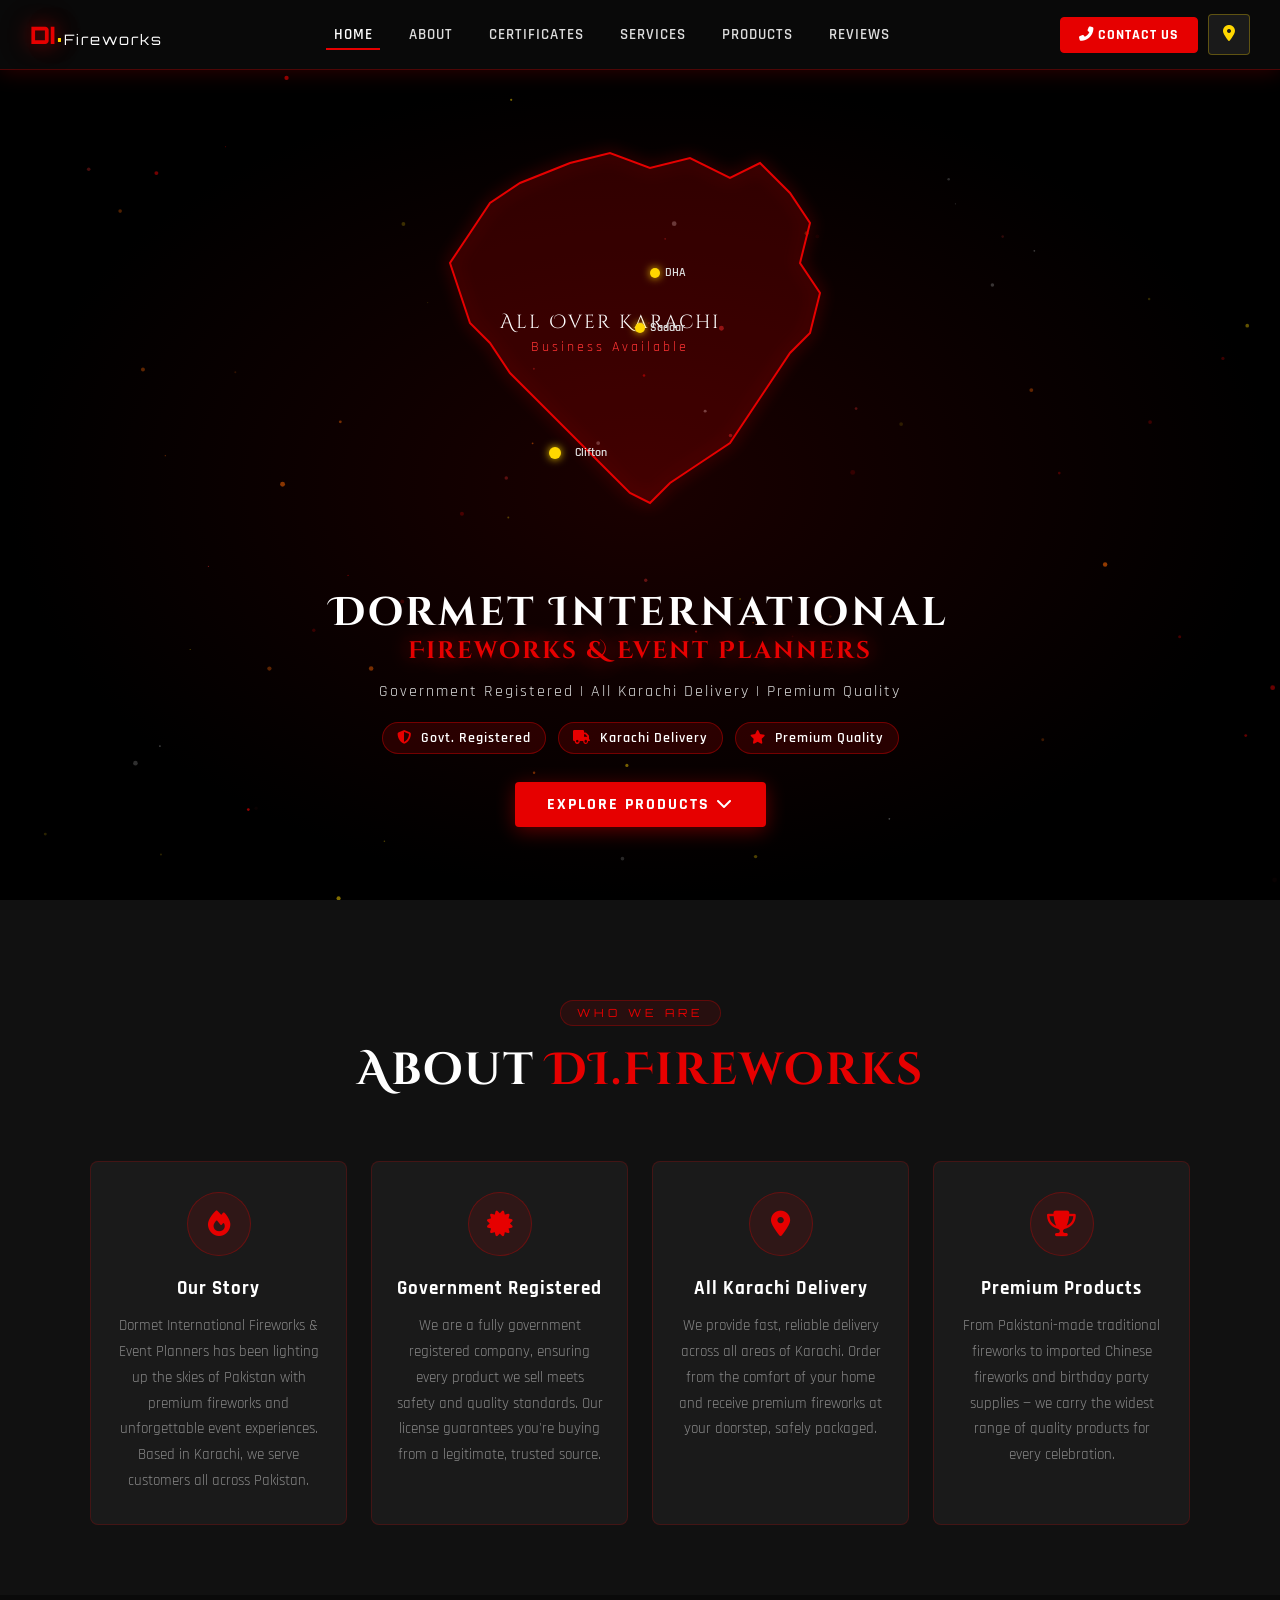
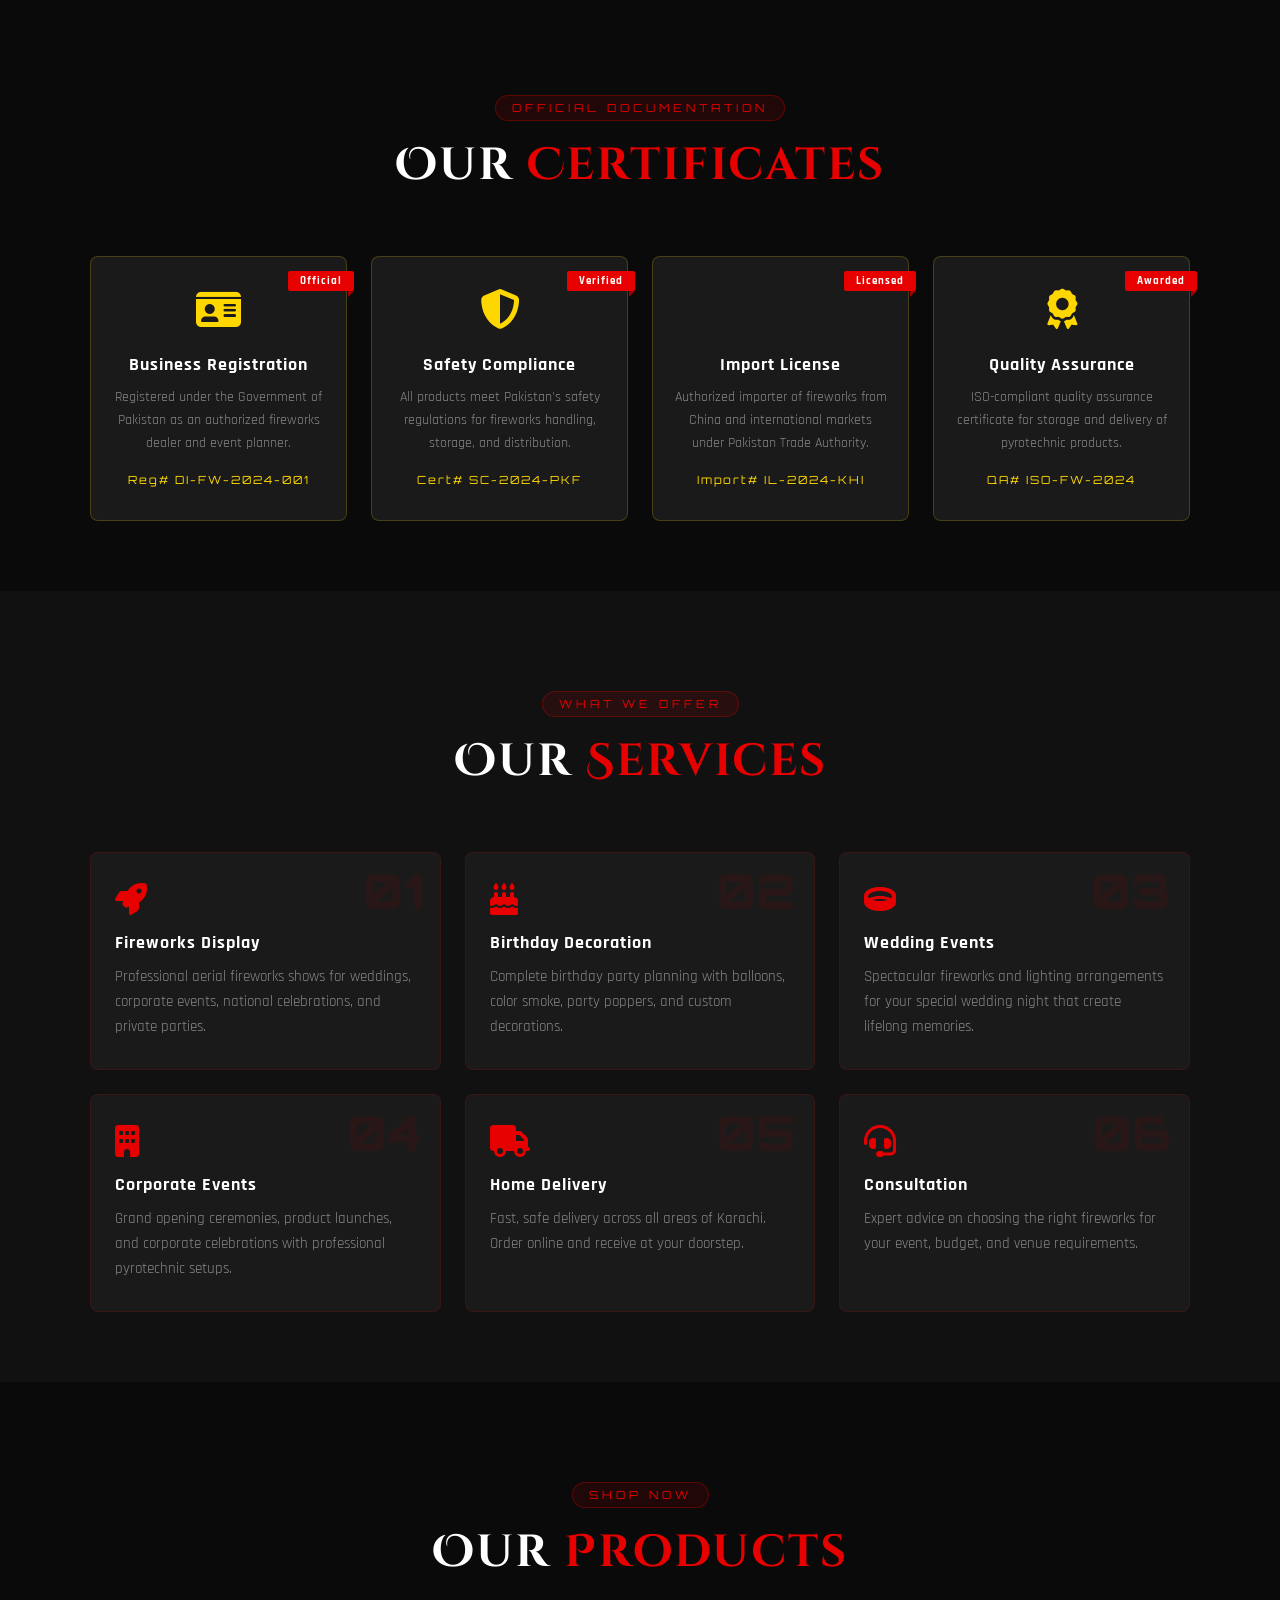
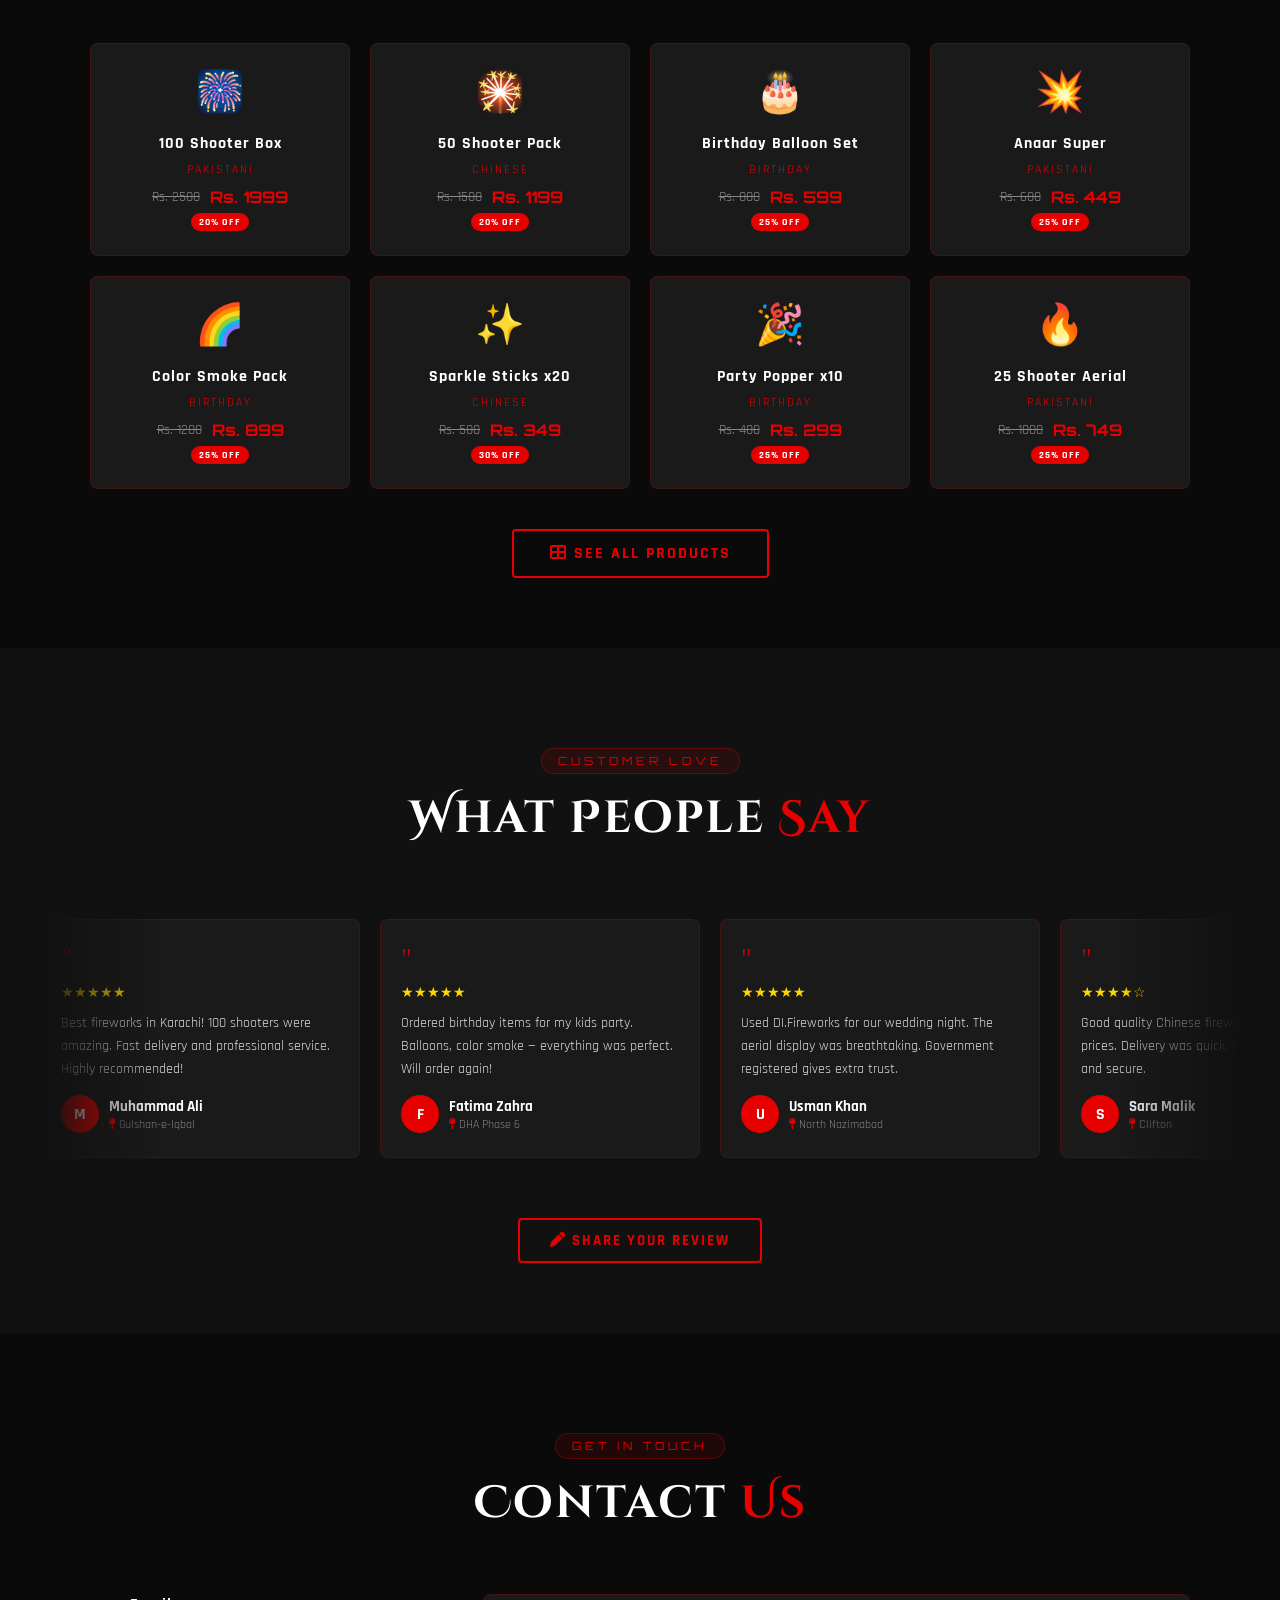
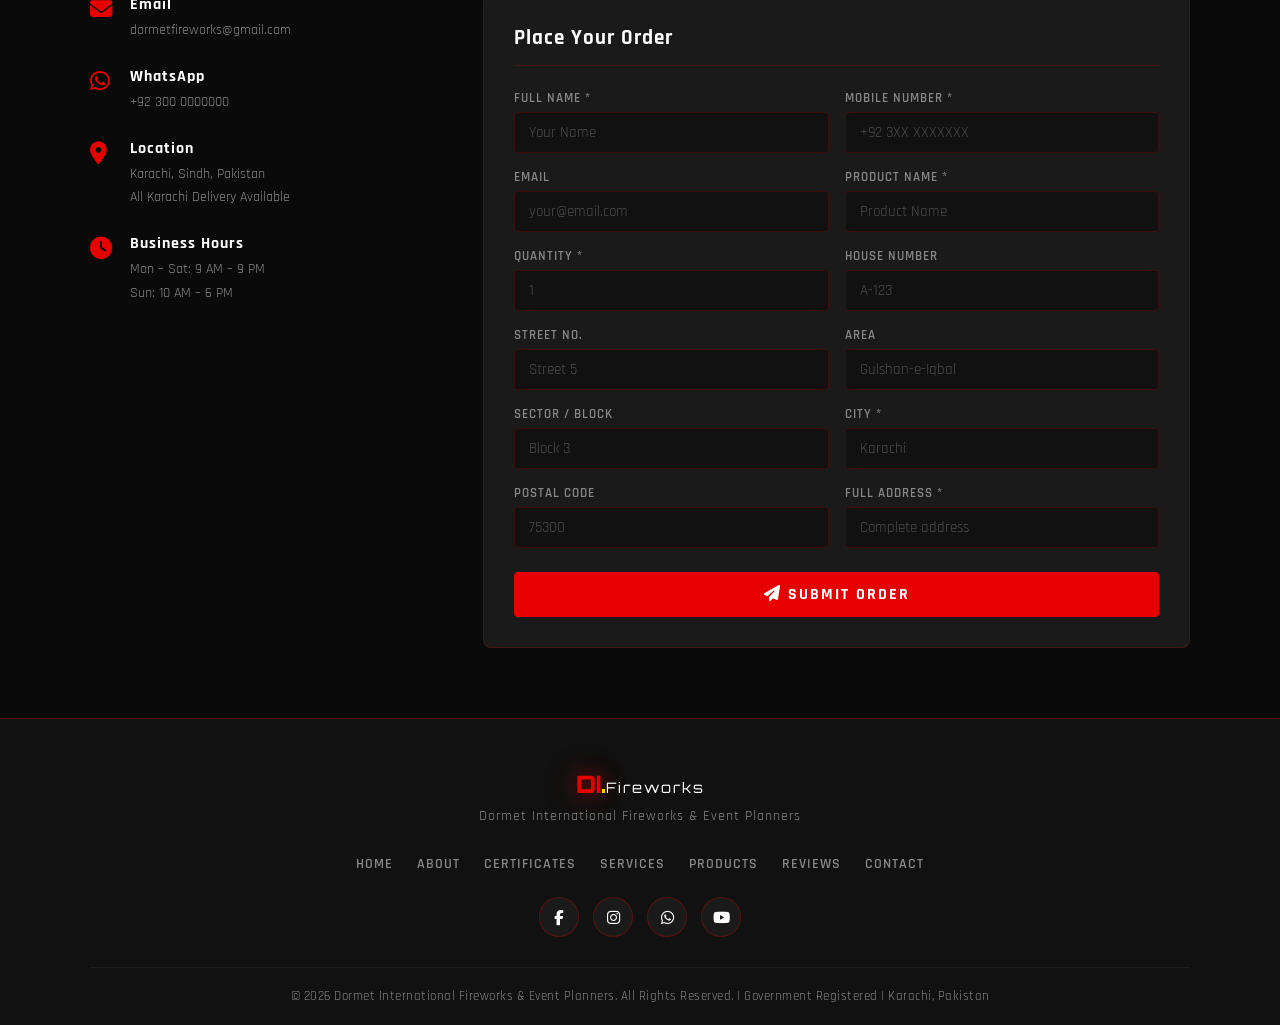
==== commit e51cabd1: "final" ====
--- a/index.html
+++ b/index.html
@@ -70,17 +70,17 @@
           </filter>
         </defs>
         <path class="pak-path" d="M180,30 L220,20 L260,35 L300,25 L340,45 L370,30 L400,60 L420,90 L410,130 L430,160 L420,200 L400,220 L380,250 L360,280 L340,310 L310,330 L280,350 L260,370 L240,360 L220,340 L200,320 L180,300 L160,280 L140,260 L120,240 L100,210 L80,190 L70,160 L60,130 L80,100 L100,70 L130,50 Z" filter="url(#glow)"/>
-        <text x="220" y="195" class="map-text" text-anchor="middle">All Over Pakistan</text>
+        <text x="220" y="195" class="map-text" text-anchor="middle">All Over Karachi</text>
         <text x="220" y="218" class="map-subtext" text-anchor="middle">Business Available</text>
         <!-- Karachi dot -->
         <circle cx="165" cy="320" r="6" class="city-dot pulse-dot"/>
-        <text x="185" y="323" class="city-label">Karachi HQ</text>
+        <text x="185" y="323" class="city-label">Clifton</text>
         <!-- Lahore dot -->
         <circle cx="250" cy="195" r="5" class="city-dot"/>
-        <text x="260" y="198" class="city-label">Lahore</text>
+        <text x="260" y="198" class="city-label">Saddar</text>
         <!-- Islamabad dot -->
         <circle cx="265" cy="140" r="5" class="city-dot"/>
-        <text x="275" y="143" class="city-label">Islamabad</text>
+        <text x="275" y="143" class="city-label">DHA</text>
       </svg>
     </div>
     <div class="hero-content">
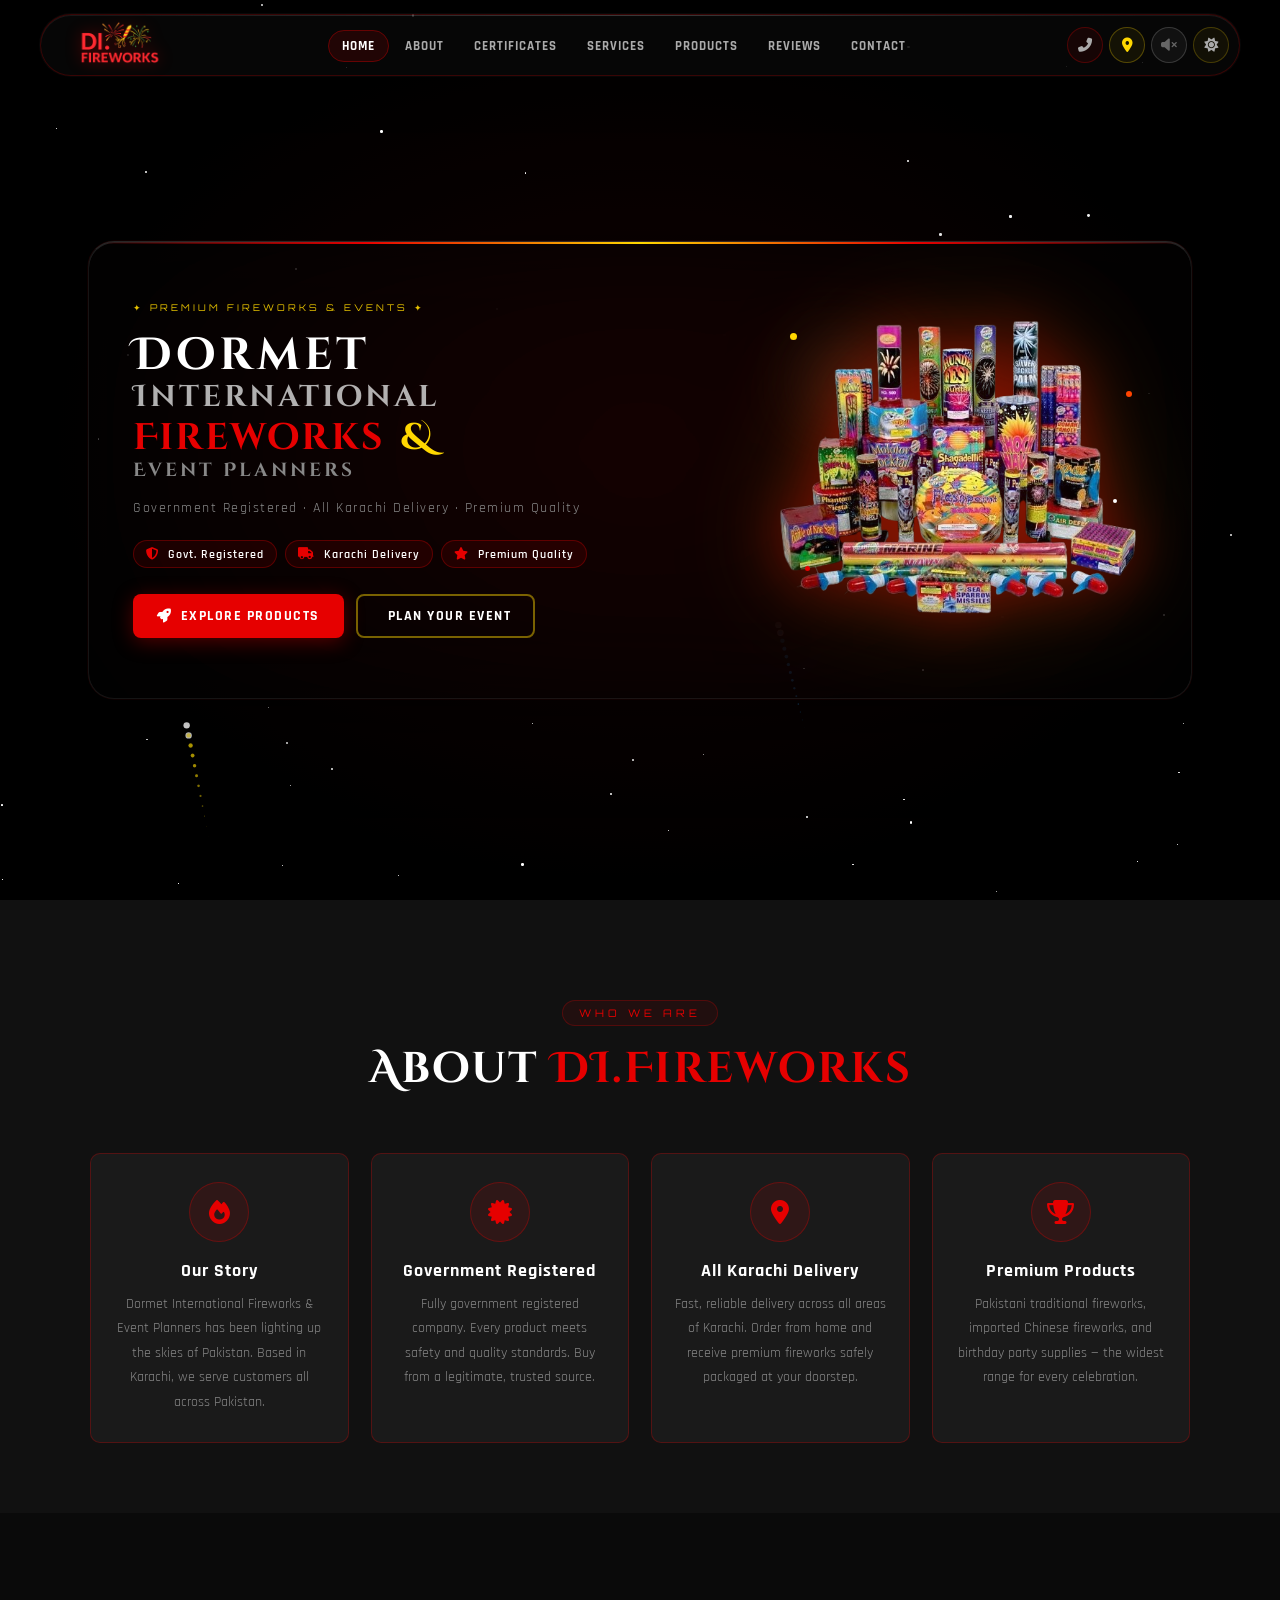
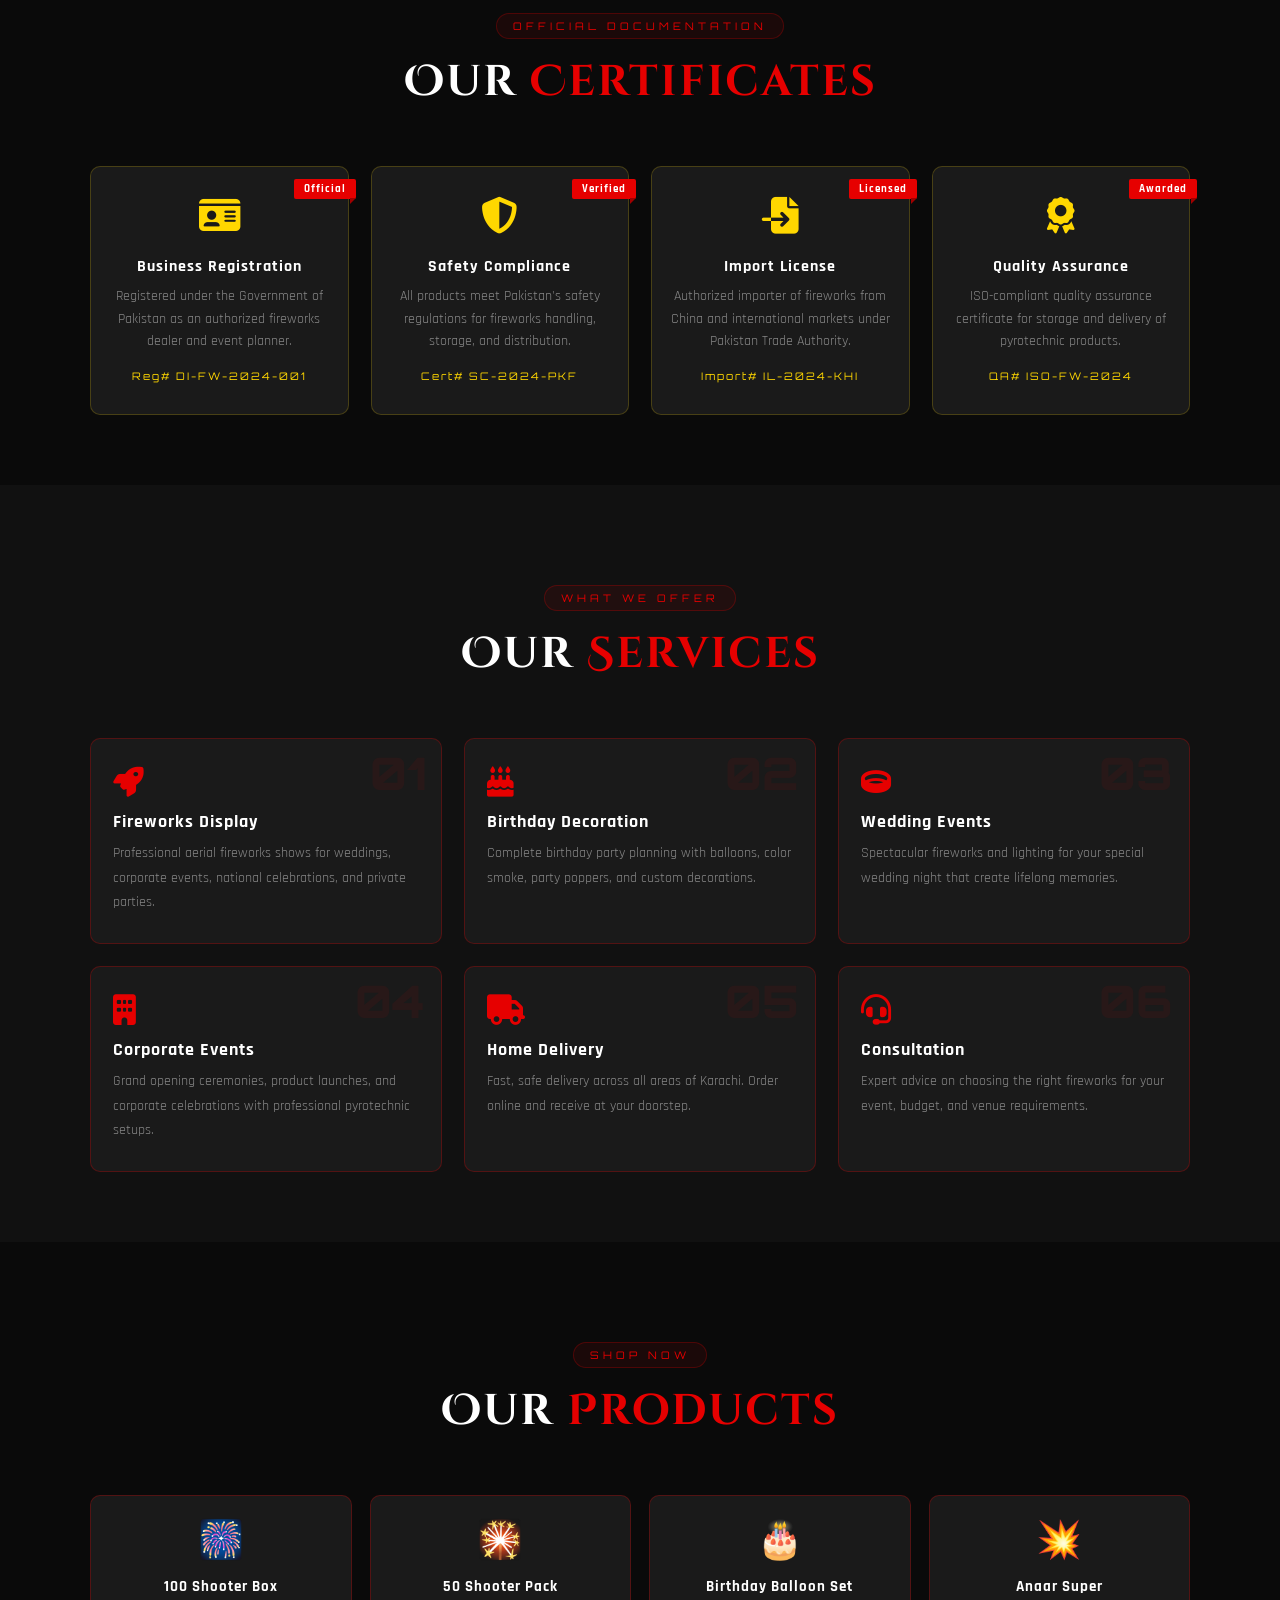
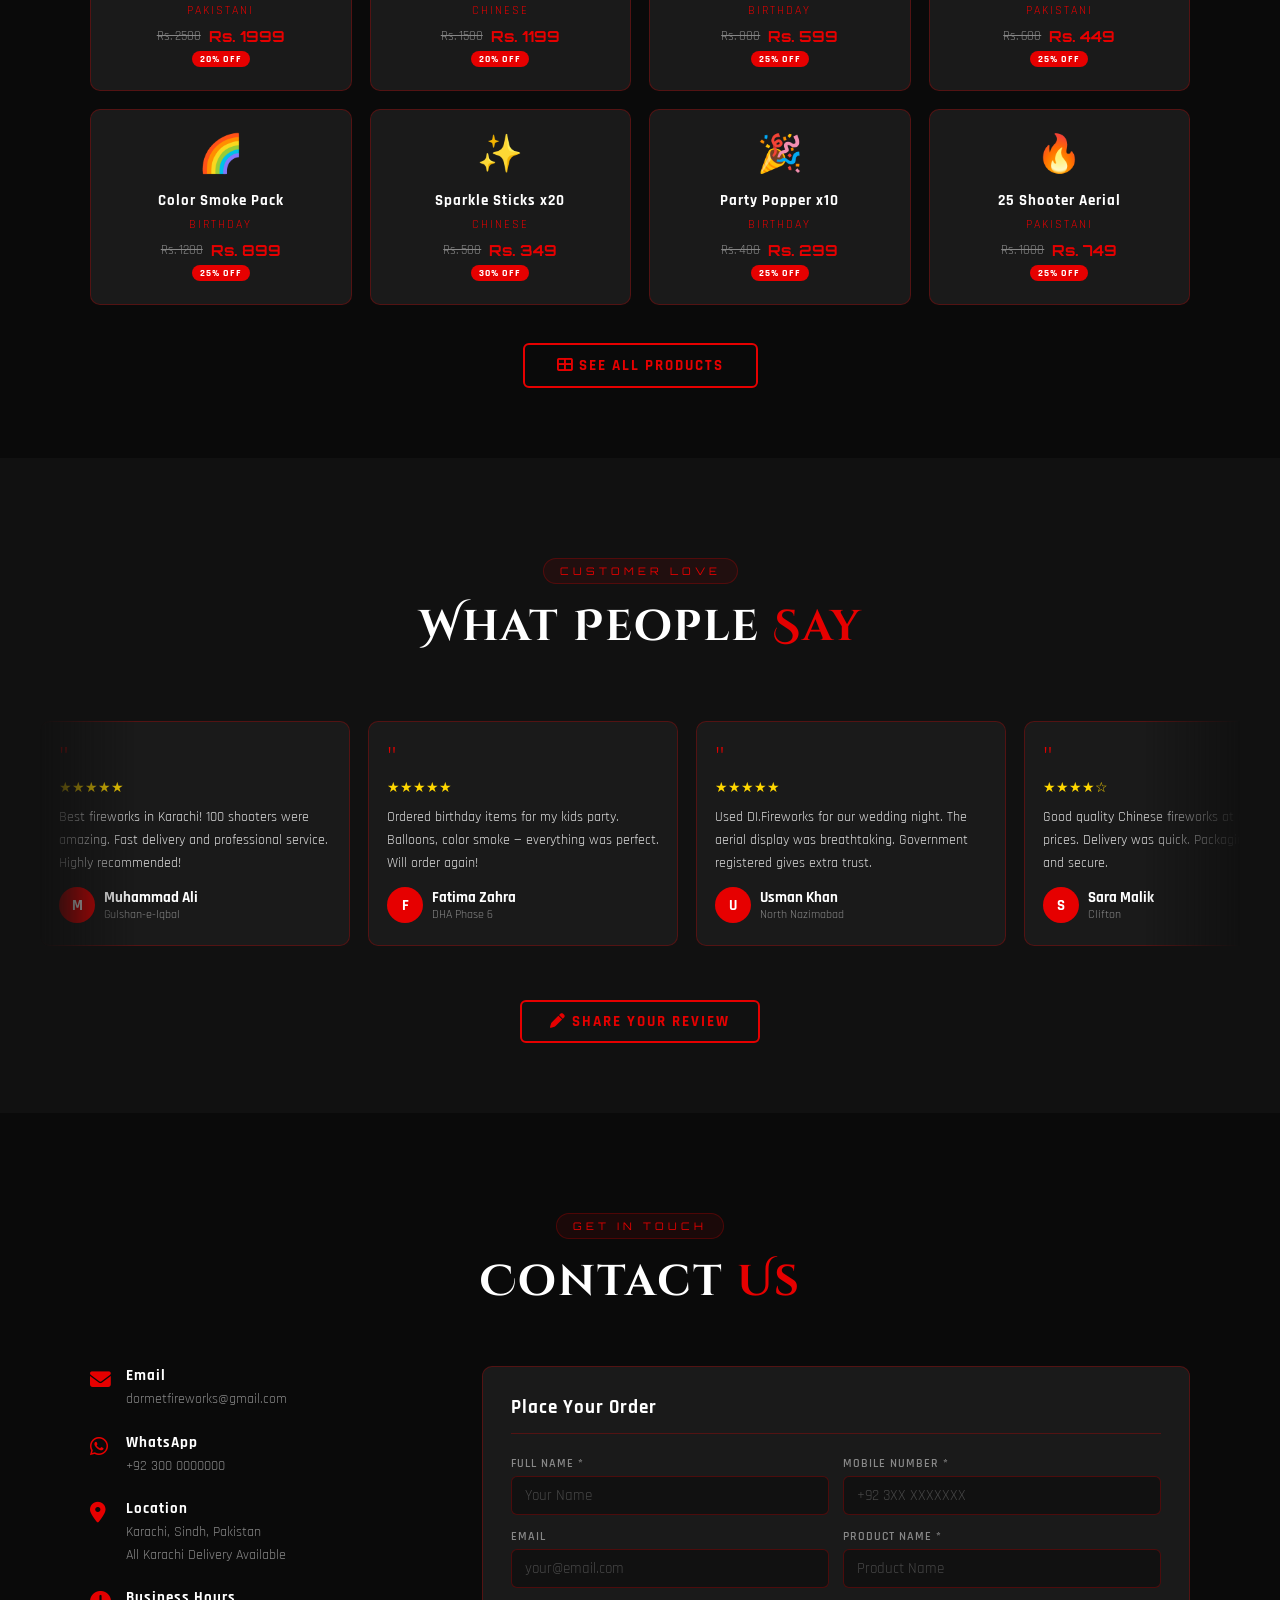
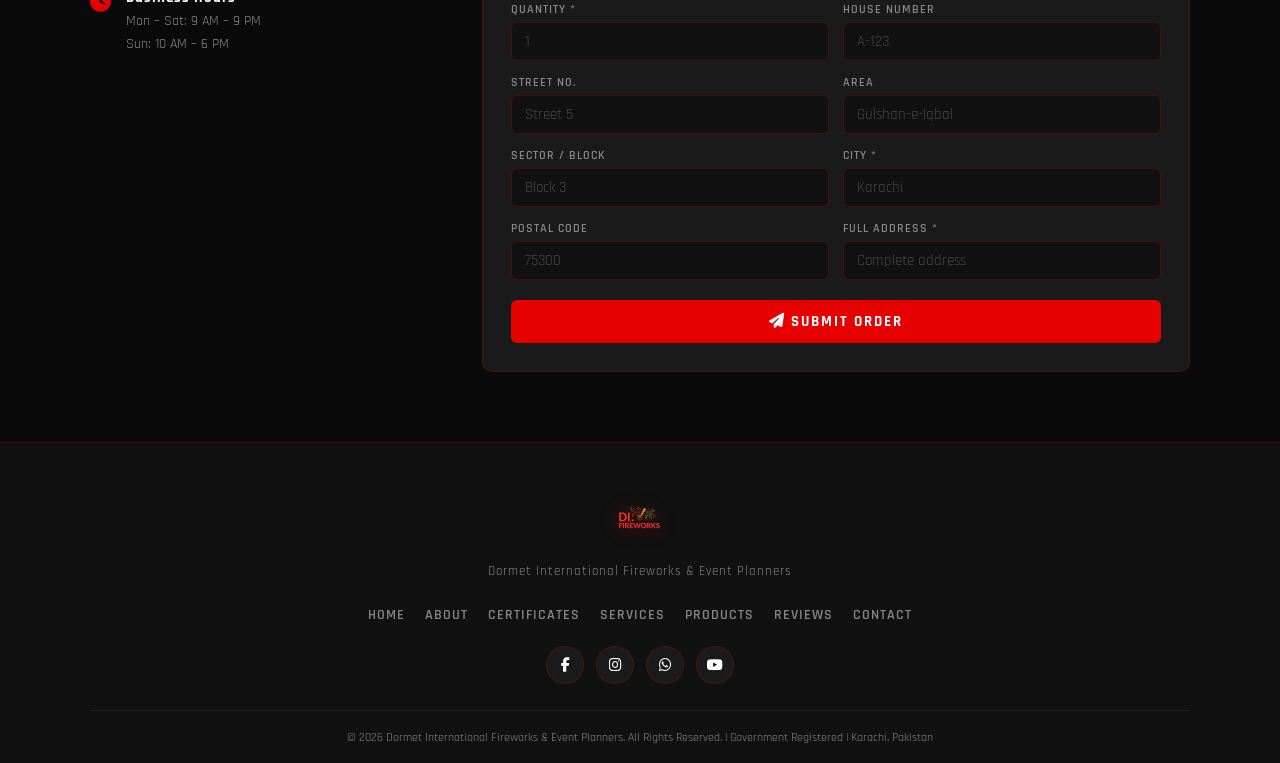
==== commit 95edcbfa: "di firewroks" ====
--- a/index.html
+++ b/index.html
@@ -1,7 +1,7 @@
 <!DOCTYPE html>
-<html lang="en">
+<html lang="en" data-theme="dark">
 <head>
-  <meta charset="UTF-8" />
+  <meta charset="UTF-8"/>
   <meta name="viewport" content="width=device-width, initial-scale=1.0"/>
   <title>DI.Fireworks | Dormet International Fireworks & Event Planners</title>
   <link rel="stylesheet" href="style.css"/>
@@ -10,7 +10,7 @@
 </head>
 <body>
 
-<!-- ===== INTRO ANIMATION ===== -->
+<!-- INTRO -->
 <div id="intro-overlay">
   <canvas id="fireworks-canvas"></canvas>
   <div id="intro-logo-wrap">
@@ -18,232 +18,187 @@
       <div class="spinner-ring r1"></div>
       <div class="spinner-ring r2"></div>
       <div class="spinner-ring r3"></div>
-      <div id="intro-logo-text">
-        <span class="di">DI</span>
-        <span class="dot">.</span>
-        <span class="fw">Fireworks</span>
-      </div>
-    </div>
-    <p id="intro-tagline">Dormet International Fireworks & Event Planners</p>
+      <img src="di-logo.png" alt="DI Fireworks Logo" id="intro-logo-img"/>
+    </div>
+    <p id="intro-tagline">Dormet International Fireworks &amp; Event Planners</p>
   </div>
 </div>
 
-<!-- ===== NAVBAR ===== -->
+<!-- NAVBAR -->
 <nav id="navbar">
-  <div class="nav-logo">
-    <a href="#home" class="logo-link">
-      <span class="logo-di">DI</span><span class="logo-dot">.</span><span class="logo-fw">Fireworks</span>
-    </a>
-  </div>
-  <div class="hamburger" id="hamburger">
-    <span></span><span></span><span></span>
-  </div>
-  <ul class="nav-links" id="nav-links">
-    <li><a href="#home" class="nav-link active">Home</a></li>
-    <li><a href="#about" class="nav-link">About</a></li>
-    <li><a href="#certificates" class="nav-link">Certificates</a></li>
-    <li><a href="#services" class="nav-link">Services</a></li>
-    <li><a href="#products" class="nav-link">Products</a></li>
-    <li><a href="#reviews" class="nav-link">Reviews</a></li>
-  </ul>
-  <div class="nav-actions">
-    <a href="#contact" class="btn-contact"><i class="fas fa-phone-alt"></i> Contact Us</a>
-    <a href="#home" class="btn-map" title="Our Location" onclick="openMap()"><i class="fas fa-map-marker-alt"></i></a>
-  </div>
-  <div class="mobile-logo">
-    <a href="#home" class="logo-link">
-      <span class="logo-di">DI</span><span class="logo-dot">.</span><span class="logo-fw">Fireworks</span>
-    </a>
+  <div class="nav-pill">
+
+    <!-- LEFT: Hamburger (mobile) -->
+    <div class="hamburger" id="hamburger">
+      <span></span><span></span><span></span>
+    </div>
+
+    <!-- CENTER: Logo -->
+    <div class="nav-logo">
+      <a href="#home" class="logo-link">
+        <img src="di-logo.png" alt="DI Fireworks" class="nav-logo-img"/>
+      </a>
+    </div>
+
+    <!-- DESKTOP: Nav links (hidden on mobile, shown inside hamburger menu) -->
+    <ul class="nav-links" id="nav-links">
+      <li><a href="#home"         class="nav-link active">Home</a></li>
+      <li><a href="#about"        class="nav-link">About</a></li>
+      <li><a href="#certificates" class="nav-link">Certificates</a></li>
+      <li><a href="#services"     class="nav-link">Services</a></li>
+      <li><a href="#products"     class="nav-link">Products</a></li>
+      <li><a href="#reviews"      class="nav-link">Reviews</a></li>
+      <li><a href="#contact"      class="nav-link">Contact</a></li>
+    </ul>
+
+    <!-- DESKTOP: Action buttons -->
+    <div class="nav-actions" id="nav-actions">
+      <a href="tel:+923000000000" class="icon-btn" title="Call Us"><i class="fas fa-phone-alt"></i></a>
+      <a href="#" class="icon-btn gold" title="Our Location" onclick="openMap();return false;"><i class="fas fa-map-marker-alt"></i></a>
+      <button id="sound-toggle" class="icon-btn sound-btn" title="Toggle Sound"><i class="fas fa-volume-xmark" id="sound-icon"></i></button>
+      <button class="theme-btn" id="theme-toggle" title="Toggle Theme"><i class="fas fa-sun" id="theme-icon"></i></button>
+    </div>
+
+  </div>
+
+  <!-- MOBILE DROPDOWN MENU (links + action buttons together) -->
+  <div class="mobile-menu" id="mobile-menu">
+    <ul class="mobile-nav-links">
+      <li><a href="#home"         class="nav-link mobile-link active">Home</a></li>
+      <li><a href="#about"        class="nav-link mobile-link">About</a></li>
+      <li><a href="#certificates" class="nav-link mobile-link">Certificates</a></li>
+      <li><a href="#services"     class="nav-link mobile-link">Services</a></li>
+      <li><a href="#products"     class="nav-link mobile-link">Products</a></li>
+      <li><a href="#reviews"      class="nav-link mobile-link">Reviews</a></li>
+      <li><a href="#contact"      class="nav-link mobile-link">Contact</a></li>
+    </ul>
+    <div class="mobile-actions">
+      <a href="tel:+923000000000" class="mobile-action-btn" title="Call Us">
+        <i class="fas fa-phone-alt"></i><span>Call Us</span>
+      </a>
+      <a href="#" class="mobile-action-btn gold" title="Our Location" onclick="openMap();closeMobileMenu();return false;">
+        <i class="fas fa-map-marker-alt"></i><span>Location</span>
+      </a>
+      <button id="sound-toggle-m" class="mobile-action-btn" title="Toggle Sound" onclick="document.getElementById('sound-toggle').click();updateMobileSoundBtn()">
+        <i class="fas fa-volume-xmark" id="sound-icon-m"></i><span id="sound-label-m">Sound</span>
+      </button>
+      <button id="theme-toggle-m" class="mobile-action-btn theme" title="Toggle Theme" onclick="document.getElementById('theme-toggle').click();updateMobileThemeBtn()">
+        <i class="fas fa-sun" id="theme-icon-m"></i><span id="theme-label-m">Theme</span>
+      </button>
+    </div>
   </div>
 </nav>
 
-<!-- ===== HOME ===== -->
+<!-- HOME -->
 <section id="home">
   <div class="home-hero">
     <canvas id="hero-canvas"></canvas>
-    <div class="pakistan-map-container">
-      <svg class="pak-map" viewBox="0 0 500 420" xmlns="http://www.w3.org/2000/svg">
-        <defs>
-          <filter id="glow">
-            <feGaussianBlur stdDeviation="3" result="blur"/>
-            <feMerge><feMergeNode in="blur"/><feMergeNode in="SourceGraphic"/></feMerge>
-          </filter>
-        </defs>
-        <path class="pak-path" d="M180,30 L220,20 L260,35 L300,25 L340,45 L370,30 L400,60 L420,90 L410,130 L430,160 L420,200 L400,220 L380,250 L360,280 L340,310 L310,330 L280,350 L260,370 L240,360 L220,340 L200,320 L180,300 L160,280 L140,260 L120,240 L100,210 L80,190 L70,160 L60,130 L80,100 L100,70 L130,50 Z" filter="url(#glow)"/>
-        <text x="220" y="195" class="map-text" text-anchor="middle">All Over Karachi</text>
-        <text x="220" y="218" class="map-subtext" text-anchor="middle">Business Available</text>
-        <!-- Karachi dot -->
-        <circle cx="165" cy="320" r="6" class="city-dot pulse-dot"/>
-        <text x="185" y="323" class="city-label">Clifton</text>
-        <!-- Lahore dot -->
-        <circle cx="250" cy="195" r="5" class="city-dot"/>
-        <text x="260" y="198" class="city-label">Saddar</text>
-        <!-- Islamabad dot -->
-        <circle cx="265" cy="140" r="5" class="city-dot"/>
-        <text x="275" y="143" class="city-label">DHA</text>
-      </svg>
-    </div>
-    <div class="hero-content">
-      <h1 class="hero-title">
-        <span class="title-line1">Dormet International</span>
-        <span class="title-line2">Fireworks & Event Planners</span>
-      </h1>
-      <p class="hero-sub">Government Registered | All Karachi Delivery | Premium Quality</p>
-      <div class="hero-badges">
-        <span class="badge"><i class="fas fa-shield-alt"></i> Govt. Registered</span>
-        <span class="badge"><i class="fas fa-truck"></i> Karachi Delivery</span>
-        <span class="badge"><i class="fas fa-star"></i> Premium Quality</span>
-      </div>
-      <a href="#products" class="btn-explore">Explore Products <i class="fas fa-chevron-down"></i></a>
-    </div>
-  </div>
-</section>
-
-<!-- ===== ABOUT ===== -->
+    <div class="star-field" id="star-field"></div>
+    <div class="hero-body">
+      <div class="hero-glass">
+        <div class="hero-text">
+          <div class="hc-tag">✦ Premium Fireworks &amp; Events ✦</div>
+          <h1 class="hero-title">
+            <span class="ht-line1">Dormet</span>
+            <span class="ht-line2">International</span>
+            <span class="ht-line3">Fireworks <em>&amp;</em></span>
+            <span class="ht-line4">Event Planners</span>
+          </h1>
+          <p class="hero-sub">Government Registered · All Karachi Delivery · Premium Quality</p>
+          <div class="hero-badges">
+            <span class="badge"><i class="fas fa-shield-alt"></i> Govt. Registered</span>
+            <span class="badge"><i class="fas fa-truck"></i> Karachi Delivery</span>
+            <span class="badge"><i class="fas fa-star"></i> Premium Quality</span>
+          </div>
+          <div class="hero-btns">
+            <a href="#products" class="btn-explore"><i class="fas fa-rocket"></i><span>Explore Products</span></a>
+            <a href="#contact"  class="btn-plan"><i class="fas fa-calendar-star"></i><span>Plan Your Event</span></a>
+          </div>
+        </div>
+        <div class="fw-img-wrap">
+          <div class="fw-img-glow"></div>
+          <img src="fireworks-products.png" alt="Premium Fireworks" class="fw-products-img"/>
+          <span class="fw-spark s1"></span>
+          <span class="fw-spark s2"></span>
+          <span class="fw-spark s3"></span>
+          <span class="fw-spark s4"></span>
+        </div>
+      </div>
+    </div>
+  </div>
+</section>
+
+<!-- ABOUT -->
 <section id="about">
   <div class="section-header">
     <span class="section-tag">Who We Are</span>
     <h2>About <span class="red">DI.Fireworks</span></h2>
   </div>
   <div class="about-grid">
-    <div class="about-card">
-      <div class="about-icon"><i class="fas fa-fire"></i></div>
-      <h3>Our Story</h3>
-      <p>Dormet International Fireworks & Event Planners has been lighting up the skies of Pakistan with premium fireworks and unforgettable event experiences. Based in Karachi, we serve customers all across Pakistan.</p>
-    </div>
-    <div class="about-card">
-      <div class="about-icon"><i class="fas fa-certificate"></i></div>
-      <h3>Government Registered</h3>
-      <p>We are a fully government registered company, ensuring every product we sell meets safety and quality standards. Our license guarantees you're buying from a legitimate, trusted source.</p>
-    </div>
-    <div class="about-card">
-      <div class="about-icon"><i class="fas fa-map-marker-alt"></i></div>
-      <h3>All Karachi Delivery</h3>
-      <p>We provide fast, reliable delivery across all areas of Karachi. Order from the comfort of your home and receive premium fireworks at your doorstep, safely packaged.</p>
-    </div>
-    <div class="about-card">
-      <div class="about-icon"><i class="fas fa-trophy"></i></div>
-      <h3>Premium Products</h3>
-      <p>From Pakistani-made traditional fireworks to imported Chinese fireworks and birthday party supplies — we carry the widest range of quality products for every celebration.</p>
-    </div>
-  </div>
-</section>
-
-<!-- ===== CERTIFICATES ===== -->
+    <div class="about-card"><div class="about-icon"><i class="fas fa-fire"></i></div><h3>Our Story</h3><p>Dormet International Fireworks &amp; Event Planners has been lighting up the skies of Pakistan. Based in Karachi, we serve customers all across Pakistan.</p></div>
+    <div class="about-card"><div class="about-icon"><i class="fas fa-certificate"></i></div><h3>Government Registered</h3><p>Fully government registered company. Every product meets safety and quality standards. Buy from a legitimate, trusted source.</p></div>
+    <div class="about-card"><div class="about-icon"><i class="fas fa-map-marker-alt"></i></div><h3>All Karachi Delivery</h3><p>Fast, reliable delivery across all areas of Karachi. Order from home and receive premium fireworks safely packaged at your doorstep.</p></div>
+    <div class="about-card"><div class="about-icon"><i class="fas fa-trophy"></i></div><h3>Premium Products</h3><p>Pakistani traditional fireworks, imported Chinese fireworks, and birthday party supplies — the widest range for every celebration.</p></div>
+  </div>
+</section>
+
+<!-- CERTIFICATES -->
 <section id="certificates">
   <div class="section-header">
     <span class="section-tag">Official Documentation</span>
     <h2>Our <span class="red">Certificates</span></h2>
   </div>
   <div class="cert-grid">
-    <div class="cert-card">
-      <div class="cert-icon"><i class="fas fa-id-card"></i></div>
-      <div class="cert-ribbon">Official</div>
-      <h3>Business Registration</h3>
-      <p>Registered under the Government of Pakistan as an authorized fireworks dealer and event planner.</p>
-      <span class="cert-num">Reg# DI-FW-2024-001</span>
-    </div>
-    <div class="cert-card">
-      <div class="cert-icon"><i class="fas fa-shield-alt"></i></div>
-      <div class="cert-ribbon">Verified</div>
-      <h3>Safety Compliance</h3>
-      <p>All products meet Pakistan's safety regulations for fireworks handling, storage, and distribution.</p>
-      <span class="cert-num">Cert# SC-2024-PKF</span>
-    </div>
-    <div class="cert-card">
-      <div class="cert-icon"><i class="fas fa-import"></i></div>
-      <div class="cert-ribbon">Licensed</div>
-      <h3>Import License</h3>
-      <p>Authorized importer of fireworks from China and international markets under Pakistan Trade Authority.</p>
-      <span class="cert-num">Import# IL-2024-KHI</span>
-    </div>
-    <div class="cert-card">
-      <div class="cert-icon"><i class="fas fa-award"></i></div>
-      <div class="cert-ribbon">Awarded</div>
-      <h3>Quality Assurance</h3>
-      <p>ISO-compliant quality assurance certificate for storage and delivery of pyrotechnic products.</p>
-      <span class="cert-num">QA# ISO-FW-2024</span>
-    </div>
-  </div>
-</section>
-
-<!-- ===== SERVICES ===== -->
+    <div class="cert-card"><div class="cert-icon"><i class="fas fa-id-card"></i></div><div class="cert-ribbon">Official</div><h3>Business Registration</h3><p>Registered under the Government of Pakistan as an authorized fireworks dealer and event planner.</p><span class="cert-num">Reg# DI-FW-2024-001</span></div>
+    <div class="cert-card"><div class="cert-icon"><i class="fas fa-shield-alt"></i></div><div class="cert-ribbon">Verified</div><h3>Safety Compliance</h3><p>All products meet Pakistan's safety regulations for fireworks handling, storage, and distribution.</p><span class="cert-num">Cert# SC-2024-PKF</span></div>
+    <div class="cert-card"><div class="cert-icon"><i class="fas fa-file-import"></i></div><div class="cert-ribbon">Licensed</div><h3>Import License</h3><p>Authorized importer of fireworks from China and international markets under Pakistan Trade Authority.</p><span class="cert-num">Import# IL-2024-KHI</span></div>
+    <div class="cert-card"><div class="cert-icon"><i class="fas fa-award"></i></div><div class="cert-ribbon">Awarded</div><h3>Quality Assurance</h3><p>ISO-compliant quality assurance certificate for storage and delivery of pyrotechnic products.</p><span class="cert-num">QA# ISO-FW-2024</span></div>
+  </div>
+</section>
+
+<!-- SERVICES -->
 <section id="services">
   <div class="section-header">
     <span class="section-tag">What We Offer</span>
     <h2>Our <span class="red">Services</span></h2>
   </div>
   <div class="services-grid">
-    <div class="service-card">
-      <div class="service-num">01</div>
-      <i class="fas fa-rocket service-ico"></i>
-      <h3>Fireworks Display</h3>
-      <p>Professional aerial fireworks shows for weddings, corporate events, national celebrations, and private parties.</p>
-    </div>
-    <div class="service-card">
-      <div class="service-num">02</div>
-      <i class="fas fa-birthday-cake service-ico"></i>
-      <h3>Birthday Decoration</h3>
-      <p>Complete birthday party planning with balloons, color smoke, party poppers, and custom decorations.</p>
-    </div>
-    <div class="service-card">
-      <div class="service-num">03</div>
-      <i class="fas fa-ring service-ico"></i>
-      <h3>Wedding Events</h3>
-      <p>Spectacular fireworks and lighting arrangements for your special wedding night that create lifelong memories.</p>
-    </div>
-    <div class="service-card">
-      <div class="service-num">04</div>
-      <i class="fas fa-building service-ico"></i>
-      <h3>Corporate Events</h3>
-      <p>Grand opening ceremonies, product launches, and corporate celebrations with professional pyrotechnic setups.</p>
-    </div>
-    <div class="service-card">
-      <div class="service-num">05</div>
-      <i class="fas fa-truck service-ico"></i>
-      <h3>Home Delivery</h3>
-      <p>Fast, safe delivery across all areas of Karachi. Order online and receive at your doorstep.</p>
-    </div>
-    <div class="service-card">
-      <div class="service-num">06</div>
-      <i class="fas fa-headset service-ico"></i>
-      <h3>Consultation</h3>
-      <p>Expert advice on choosing the right fireworks for your event, budget, and venue requirements.</p>
-    </div>
-  </div>
-</section>
-
-<!-- ===== PRODUCTS ===== -->
+    <div class="service-card"><div class="service-num">01</div><i class="fas fa-rocket service-ico"></i><h3>Fireworks Display</h3><p>Professional aerial fireworks shows for weddings, corporate events, national celebrations, and private parties.</p></div>
+    <div class="service-card"><div class="service-num">02</div><i class="fas fa-birthday-cake service-ico"></i><h3>Birthday Decoration</h3><p>Complete birthday party planning with balloons, color smoke, party poppers, and custom decorations.</p></div>
+    <div class="service-card"><div class="service-num">03</div><i class="fas fa-ring service-ico"></i><h3>Wedding Events</h3><p>Spectacular fireworks and lighting for your special wedding night that create lifelong memories.</p></div>
+    <div class="service-card"><div class="service-num">04</div><i class="fas fa-building service-ico"></i><h3>Corporate Events</h3><p>Grand opening ceremonies, product launches, and corporate celebrations with professional pyrotechnic setups.</p></div>
+    <div class="service-card"><div class="service-num">05</div><i class="fas fa-truck service-ico"></i><h3>Home Delivery</h3><p>Fast, safe delivery across all areas of Karachi. Order online and receive at your doorstep.</p></div>
+    <div class="service-card"><div class="service-num">06</div><i class="fas fa-headset service-ico"></i><h3>Consultation</h3><p>Expert advice on choosing the right fireworks for your event, budget, and venue requirements.</p></div>
+  </div>
+</section>
+
+<!-- PRODUCTS -->
 <section id="products">
   <div class="section-header">
     <span class="section-tag">Shop Now</span>
     <h2>Our <span class="red">Products</span></h2>
   </div>
-  <div class="products-preview-grid" id="products-preview">
-    <!-- Dynamically filled from JS -->
-  </div>
+  <div class="products-preview-grid" id="products-preview"></div>
   <div class="see-all-wrap">
     <a href="products.html" class="btn-see-all"><i class="fas fa-th-large"></i> See All Products</a>
   </div>
 </section>
 
-<!-- ===== REVIEWS ===== -->
+<!-- REVIEWS -->
 <section id="reviews">
   <div class="section-header">
     <span class="section-tag">Customer Love</span>
     <h2>What People <span class="red">Say</span></h2>
   </div>
   <div class="reviews-track-wrap">
-    <div class="reviews-track" id="reviews-track">
-      <!-- Filled by JS -->
-    </div>
+    <div class="reviews-track" id="reviews-track"></div>
   </div>
   <div class="share-review-wrap">
     <button class="btn-share-review" onclick="openReviewModal()"><i class="fas fa-pen"></i> Share Your Review</button>
   </div>
 </section>
 
-<!-- ===== CONTACT ===== -->
+<!-- CONTACT -->
 <section id="contact">
   <div class="section-header">
     <span class="section-tag">Get In Touch</span>
@@ -251,96 +206,36 @@
   </div>
   <div class="contact-grid">
     <div class="contact-info">
-      <div class="info-item">
-        <i class="fas fa-envelope"></i>
-        <div>
-          <h4>Email</h4>
-          <p>dormetfireworks@gmail.com</p>
-        </div>
-      </div>
-      <div class="info-item">
-        <i class="fab fa-whatsapp"></i>
-        <div>
-          <h4>WhatsApp</h4>
-          <p>+92 300 0000000</p>
-        </div>
-      </div>
-      <div class="info-item">
-        <i class="fas fa-map-marker-alt"></i>
-        <div>
-          <h4>Location</h4>
-          <p>Karachi, Sindh, Pakistan<br/>All Karachi Delivery Available</p>
-        </div>
-      </div>
-      <div class="info-item">
-        <i class="fas fa-clock"></i>
-        <div>
-          <h4>Business Hours</h4>
-          <p>Mon – Sat: 9 AM – 9 PM<br/>Sun: 10 AM – 6 PM</p>
-        </div>
-      </div>
+      <div class="info-item"><i class="fas fa-envelope"></i><div><h4>Email</h4><p>dormetfireworks@gmail.com</p></div></div>
+      <div class="info-item"><i class="fab fa-whatsapp"></i><div><h4>WhatsApp</h4><p>+92 300 0000000</p></div></div>
+      <div class="info-item"><i class="fas fa-map-marker-alt"></i><div><h4>Location</h4><p>Karachi, Sindh, Pakistan<br/>All Karachi Delivery Available</p></div></div>
+      <div class="info-item"><i class="fas fa-clock"></i><div><h4>Business Hours</h4><p>Mon – Sat: 9 AM – 9 PM<br/>Sun: 10 AM – 6 PM</p></div></div>
     </div>
     <div class="contact-form">
       <h3>Place Your Order</h3>
       <div class="form-row">
-        <div class="form-group">
-          <label>Full Name *</label>
-          <input type="text" id="c-name" placeholder="Your Name"/>
-        </div>
-        <div class="form-group">
-          <label>Mobile Number *</label>
-          <input type="tel" id="c-mobile" placeholder="+92 3XX XXXXXXX"/>
-        </div>
-      </div>
-      <div class="form-row">
-        <div class="form-group">
-          <label>Email</label>
-          <input type="email" id="c-email" placeholder="your@email.com"/>
-        </div>
-        <div class="form-group">
-          <label>Product Name *</label>
-          <input type="text" id="c-product" placeholder="Product Name"/>
-        </div>
-      </div>
-      <div class="form-row">
-        <div class="form-group">
-          <label>Quantity *</label>
-          <input type="number" id="c-qty" placeholder="1"/>
-        </div>
-        <div class="form-group">
-          <label>House Number</label>
-          <input type="text" id="c-house" placeholder="A-123"/>
-        </div>
-      </div>
-      <div class="form-row">
-        <div class="form-group">
-          <label>Street No.</label>
-          <input type="text" id="c-street" placeholder="Street 5"/>
-        </div>
-        <div class="form-group">
-          <label>Area</label>
-          <input type="text" id="c-area" placeholder="Gulshan-e-Iqbal"/>
-        </div>
-      </div>
-      <div class="form-row">
-        <div class="form-group">
-          <label>Sector / Block</label>
-          <input type="text" id="c-sector" placeholder="Block 3"/>
-        </div>
-        <div class="form-group">
-          <label>City *</label>
-          <input type="text" id="c-city" placeholder="Karachi"/>
-        </div>
-      </div>
-      <div class="form-row">
-        <div class="form-group">
-          <label>Postal Code</label>
-          <input type="text" id="c-postal" placeholder="75300"/>
-        </div>
-        <div class="form-group">
-          <label>Full Address *</label>
-          <input type="text" id="c-address" placeholder="Complete address"/>
-        </div>
+        <div class="form-group"><label>Full Name *</label><input type="text" id="c-name" placeholder="Your Name"/></div>
+        <div class="form-group"><label>Mobile Number *</label><input type="tel" id="c-mobile" placeholder="+92 3XX XXXXXXX"/></div>
+      </div>
+      <div class="form-row">
+        <div class="form-group"><label>Email</label><input type="email" id="c-email" placeholder="your@email.com"/></div>
+        <div class="form-group"><label>Product Name *</label><input type="text" id="c-product" placeholder="Product Name"/></div>
+      </div>
+      <div class="form-row">
+        <div class="form-group"><label>Quantity *</label><input type="number" id="c-qty" placeholder="1"/></div>
+        <div class="form-group"><label>House Number</label><input type="text" id="c-house" placeholder="A-123"/></div>
+      </div>
+      <div class="form-row">
+        <div class="form-group"><label>Street No.</label><input type="text" id="c-street" placeholder="Street 5"/></div>
+        <div class="form-group"><label>Area</label><input type="text" id="c-area" placeholder="Gulshan-e-Iqbal"/></div>
+      </div>
+      <div class="form-row">
+        <div class="form-group"><label>Sector / Block</label><input type="text" id="c-sector" placeholder="Block 3"/></div>
+        <div class="form-group"><label>City *</label><input type="text" id="c-city" placeholder="Karachi"/></div>
+      </div>
+      <div class="form-row">
+        <div class="form-group"><label>Postal Code</label><input type="text" id="c-postal" placeholder="75300"/></div>
+        <div class="form-group"><label>Full Address *</label><input type="text" id="c-address" placeholder="Complete address"/></div>
       </div>
       <button class="btn-submit" onclick="submitOrder()"><i class="fas fa-paper-plane"></i> Submit Order</button>
       <div id="form-msg" class="form-msg"></div>
@@ -348,21 +243,16 @@
   </div>
 </section>
 
-<!-- ===== FOOTER ===== -->
+<!-- FOOTER -->
 <footer id="footer">
   <div class="footer-inner">
     <div class="footer-logo">
-      <span class="logo-di">DI</span><span class="logo-dot">.</span><span class="logo-fw">Fireworks</span>
-      <p>Dormet International Fireworks & Event Planners</p>
+      <img src="di-logo.png" alt="DI Fireworks" class="footer-logo-img"/>
+      <p>Dormet International Fireworks &amp; Event Planners</p>
     </div>
     <div class="footer-links">
-      <a href="#home">Home</a>
-      <a href="#about">About</a>
-      <a href="#certificates">Certificates</a>
-      <a href="#services">Services</a>
-      <a href="#products">Products</a>
-      <a href="#reviews">Reviews</a>
-      <a href="#contact">Contact</a>
+      <a href="#home">Home</a><a href="#about">About</a><a href="#certificates">Certificates</a>
+      <a href="#services">Services</a><a href="#products">Products</a><a href="#reviews">Reviews</a><a href="#contact">Contact</a>
     </div>
     <div class="footer-social">
       <a href="#" class="soc-icon"><i class="fab fa-facebook-f"></i></a>
@@ -371,41 +261,31 @@
       <a href="#" class="soc-icon"><i class="fab fa-youtube"></i></a>
     </div>
     <div class="footer-bottom">
-      <p>&copy; <span id="year"></span> Dormet International Fireworks & Event Planners. All Rights Reserved. | Government Registered | Karachi, Pakistan</p>
+      <p>&copy; <span id="year"></span> Dormet International Fireworks &amp; Event Planners. All Rights Reserved. | Government Registered | Karachi, Pakistan</p>
     </div>
   </div>
 </footer>
 
-<!-- ===== REVIEW MODAL ===== -->
+<!-- REVIEW MODAL -->
 <div id="review-modal" class="modal-overlay" style="display:none">
   <div class="modal-box">
     <button class="modal-close" onclick="closeReviewModal()"><i class="fas fa-times"></i></button>
     <h3><i class="fas fa-star"></i> Share Your Review</h3>
     <div class="modal-form">
-      <div class="form-group">
-        <label>Your Name *</label>
-        <input type="text" id="rev-name" placeholder="Muhammad Ali"/>
-      </div>
+      <div class="form-group"><label>Your Name *</label><input type="text" id="rev-name" placeholder="Muhammad Ali"/></div>
       <div class="form-group">
         <label>Star Rating</label>
         <div class="star-picker" id="star-picker">
-          <i class="fas fa-star" data-val="1"></i>
-          <i class="fas fa-star" data-val="2"></i>
-          <i class="fas fa-star" data-val="3"></i>
-          <i class="fas fa-star" data-val="4"></i>
-          <i class="fas fa-star" data-val="5"></i>
+          <i class="fas fa-star"></i><i class="fas fa-star"></i><i class="fas fa-star"></i><i class="fas fa-star"></i><i class="fas fa-star"></i>
         </div>
       </div>
-      <div class="form-group">
-        <label>Your Review *</label>
-        <textarea id="rev-text" rows="4" placeholder="Share your experience with DI.Fireworks..."></textarea>
-      </div>
+      <div class="form-group"><label>Your Review *</label><textarea id="rev-text" rows="4" placeholder="Share your experience with DI.Fireworks..."></textarea></div>
       <button class="btn-submit" onclick="postReview()"><i class="fas fa-paper-plane"></i> Post Review</button>
     </div>
   </div>
 </div>
 
-<!-- ===== MAP MODAL ===== -->
+<!-- MAP MODAL -->
 <div id="map-modal" class="modal-overlay" style="display:none">
   <div class="modal-box map-modal-box">
     <button class="modal-close" onclick="closeMap()"><i class="fas fa-times"></i></button>
@@ -418,4 +298,4 @@
 
 <script src="script.js"></script>
 </body>
-</html>
+</html>
--- a/style.css
+++ b/style.css
@@ -1,1104 +1,525 @@
-/* ===== CSS VARIABLES ===== */
+/* =========================================
+   DI.Fireworks — style.css
+   ========================================= */
+
+/* ===== VARIABLES ===== */
 :root {
   --red: #e60000;
   --red-dark: #a00000;
-  --red-light: #ff3333;
-  --black: #0a0a0a;
-  --black2: #111111;
-  --black3: #1a1a1a;
-  --black4: #222222;
-  --white: #ffffff;
-  --white2: #f5f5f5;
-  --white3: #dddddd;
-  --gray: #888888;
   --gold: #ffd700;
   --glow-red: 0 0 20px rgba(230,0,0,0.6), 0 0 40px rgba(230,0,0,0.3);
-  --nav-h: 70px;
+  --nav-h: 80px;
   --font-display: 'Cinzel Decorative', serif;
   --font-body: 'Rajdhani', sans-serif;
   --font-accent: 'Orbitron', monospace;
 }
 
+/* ===== DARK THEME ===== */
+[data-theme="dark"] {
+  --bg:    #0a0a0a;
+  --bg2:   #111111;
+  --bg3:   #1a1a1a;
+  --text:  #ffffff;
+  --text2: #dddddd;
+  --gray:  #888888;
+  --border: rgba(230,0,0,0.28);
+  --glass: rgba(8,8,8,0.68);
+  --hero-bg: radial-gradient(ellipse at center, #1a0000 0%, #000 70%);
+}
+
+/* ===== LIGHT THEME ===== */
+[data-theme="light"] {
+  --bg:    #f8f5f0;
+  --bg2:   #ffffff;
+  --bg3:   #f0ece6;
+  --text:  #1a1a1a;
+  --text2: #333333;
+  --gray:  #666666;
+  --border: rgba(200,0,0,0.2);
+  --glass: rgba(255,248,240,0.78);
+  --hero-bg: radial-gradient(ellipse at center, #fff0e8 0%, #f8f5f0 70%);
+}
+
 /* ===== RESET ===== */
 *, *::before, *::after { box-sizing: border-box; margin: 0; padding: 0; }
 html { scroll-behavior: smooth; }
-body {
-  background: var(--black);
-  color: var(--white);
-  font-family: var(--font-body);
-  font-size: 16px;
-  overflow-x: hidden;
-}
+body { background: var(--bg); color: var(--text); font-family: var(--font-body); font-size: 16px; overflow-x: hidden; transition: background 0.4s, color 0.4s; }
 a { text-decoration: none; color: inherit; }
 ul { list-style: none; }
-input, textarea, select {
-  font-family: var(--font-body);
-  font-size: 15px;
-}
-img { max-width: 100%; }
-
-/* ===== SCROLLBAR ===== */
-::-webkit-scrollbar { width: 6px; }
-::-webkit-scrollbar-track { background: var(--black2); }
+input, textarea { font-family: var(--font-body); font-size: 15px; }
+img { max-width: 100%; display: block; }
+::-webkit-scrollbar { width: 5px; }
+::-webkit-scrollbar-track { background: var(--bg2); }
 ::-webkit-scrollbar-thumb { background: var(--red); border-radius: 3px; }
 
-/* ===== INTRO OVERLAY ===== */
+/* ===== INTRO ===== */
 #intro-overlay {
-  position: fixed;
-  inset: 0;
-  background: #000;
-  z-index: 9999;
-  display: flex;
-  align-items: center;
-  justify-content: center;
-  flex-direction: column;
-  animation: introFadeOut 0.8s ease 5s forwards;
-}
-@keyframes introFadeOut {
-  to { opacity: 0; pointer-events: none; }
-}
-#fireworks-canvas {
-  position: absolute;
-  inset: 0;
-  width: 100%;
-  height: 100%;
-}
-#intro-logo-wrap {
-  position: relative;
-  z-index: 10;
-  text-align: center;
-}
+  position: fixed; inset: 0; background: #000; z-index: 9999;
+  display: flex; align-items: center; justify-content: center; flex-direction: column;
+  animation: introFadeOut 0.8s ease 5.5s forwards;
+}
+@keyframes introFadeOut { to { opacity: 0; pointer-events: none; } }
+#fireworks-canvas { position: absolute; inset: 0; width: 100%; height: 100%; }
+#intro-logo-wrap { position: relative; z-index: 10; text-align: center; }
 #intro-logo-spinner {
-  position: relative;
-  width: 220px;
-  height: 220px;
-  display: flex;
-  align-items: center;
-  justify-content: center;
-  margin: 0 auto;
-}
-.spinner-ring {
-  position: absolute;
-  border-radius: 50%;
-  border: 2px solid transparent;
-  animation: spinRing 2s linear infinite;
-}
-.r1 {
-  width: 220px; height: 220px;
-  border-top-color: var(--red);
-  border-right-color: var(--red-light);
-  animation-duration: 2s;
-}
-.r2 {
-  width: 175px; height: 175px;
-  border-bottom-color: var(--gold);
-  border-left-color: #ff6600;
-  animation-duration: 1.5s;
-  animation-direction: reverse;
-}
-.r3 {
-  width: 130px; height: 130px;
-  border-top-color: var(--white);
-  border-right-color: var(--red);
-  animation-duration: 1s;
-}
-@keyframes spinRing {
-  to { transform: rotate(360deg); }
-}
-#intro-logo-text {
-  position: relative;
-  z-index: 5;
-  text-align: center;
-  animation: logoPulse 1s ease-in-out infinite alternate;
-}
-#intro-logo-text .di {
-  font-family: var(--font-accent);
-  font-size: 2.8rem;
-  font-weight: 900;
-  color: var(--red);
-  text-shadow: var(--glow-red);
-}
+  position: relative; width: 200px; height: 200px;
+  display: flex; align-items: center; justify-content: center; margin: 0 auto;
+}
+.spinner-ring { position: absolute; border-radius: 50%; border: 2px solid transparent; animation: spinRing linear infinite; }
+.r1 { width: 200px; height: 200px; border-top-color: var(--red); border-right-color: #ff3333; animation-duration: 2s; }
+.r2 { width: 158px; height: 158px; border-bottom-color: var(--gold); border-left-color: #ff6600; animation-duration: 1.5s; animation-direction: reverse; }
+.r3 { width: 118px; height: 118px; border-top-color: #fff; border-right-color: var(--red); animation-duration: 1s; }
+@keyframes spinRing { to { transform: rotate(360deg); } }
+#intro-logo-text { position: relative; z-index: 5; text-align: center; animation: logoPulse 1s ease-in-out infinite alternate; }
+#intro-logo-text .di  { font-family: var(--font-accent); font-size: 2.6rem; font-weight: 900; color: var(--red); text-shadow: var(--glow-red); }
 #intro-logo-text .dot { color: var(--gold); font-size: 2rem; }
-#intro-logo-text .fw {
-  font-family: var(--font-accent);
-  font-size: 1.2rem;
-  color: var(--white);
-  display: block;
-  letter-spacing: 3px;
-}
-@keyframes logoPulse {
-  from { filter: brightness(1); }
-  to { filter: brightness(1.4) drop-shadow(0 0 10px var(--red)); }
-}
-#intro-tagline {
-  margin-top: 20px;
-  font-family: var(--font-body);
-  font-size: 1rem;
-  color: var(--white3);
-  letter-spacing: 2px;
-  text-transform: uppercase;
-  animation: fadeInUp 1s ease 1s both;
-}
-@keyframes fadeInUp {
-  from { opacity: 0; transform: translateY(20px); }
-  to { opacity: 1; transform: translateY(0); }
-}
+#intro-logo-text .fw  { font-family: var(--font-accent); font-size: 1.1rem; color: #fff; display: block; letter-spacing: 3px; }
+@keyframes logoPulse { from { filter: brightness(1); } to { filter: brightness(1.5) drop-shadow(0 0 12px var(--red)); } }
+#intro-tagline { margin-top: 18px; font-family: var(--font-body); font-size: 0.95rem; color: #ccc; letter-spacing: 2px; text-transform: uppercase; animation: fadeUp 1s ease 1s both; }
+@keyframes fadeUp { from { opacity: 0; transform: translateY(16px); } to { opacity: 1; transform: translateY(0); } }
 
 /* ===== NAVBAR ===== */
 #navbar {
-  position: fixed;
-  top: 0; left: 0; right: 0;
-  height: var(--nav-h);
-  background: rgba(10,10,10,0.97);
-  border-bottom: 1px solid rgba(230,0,0,0.3);
-  display: flex;
-  align-items: center;
-  justify-content: space-between;
-  padding: 0 30px;
+  position: fixed; top: 14px; left: 50%; transform: translateX(-50%);
+  width: calc(100% - 32px); max-width: 1200px;
   z-index: 1000;
-  backdrop-filter: blur(10px);
-  box-shadow: 0 2px 20px rgba(230,0,0,0.2);
-}
-.nav-logo .logo-link,
-.mobile-logo .logo-link {
-  display: flex;
-  align-items: center;
-  gap: 2px;
-}
-.logo-di {
-  font-family: var(--font-accent);
-  font-size: 1.5rem;
-  font-weight: 900;
-  color: var(--red);
-  text-shadow: var(--glow-red);
-}
-.logo-dot { color: var(--gold); font-size: 1.5rem; font-weight: 900; }
-.logo-fw {
-  font-family: var(--font-accent);
-  font-size: 0.9rem;
-  color: var(--white);
-  letter-spacing: 2px;
-  align-self: flex-end;
-  margin-bottom: 2px;
-}
-.nav-links {
-  display: flex;
-  gap: 8px;
-  align-items: center;
-}
+}
+.nav-pill {
+  display: flex; align-items: center; justify-content: space-between;
+  background: rgba(10,10,10,0.62);
+  backdrop-filter: blur(28px); -webkit-backdrop-filter: blur(28px);
+  border: 1px solid rgba(230,0,0,0.22);
+  border-radius: 60px;
+  height: 62px;
+  padding: 0 10px 0 20px;
+  box-shadow: 0 8px 40px rgba(0,0,0,0.55), 0 0 0 1px rgba(255,255,255,0.04), inset 0 1px 0 rgba(255,255,255,0.07);
+  position: relative; overflow: visible;
+}
+[data-theme="light"] .nav-pill {
+  background: rgba(255,248,244,0.72);
+  border-color: rgba(200,0,0,0.18);
+  box-shadow: 0 8px 40px rgba(0,0,0,0.12), inset 0 1px 0 rgba(255,255,255,0.8);
+}
+.nav-pill::before {
+  content: ''; position: absolute; top: 0; left: 8%; right: 8%; height: 1px;
+  background: linear-gradient(90deg, transparent, rgba(255,255,255,0.14), transparent);
+  pointer-events: none; border-radius: 60px;
+}
+
+/* Logo */
+.nav-logo .logo-link { display: flex; align-items: center; flex-shrink: 0; }
+.nav-logo-img {
+  height: 120px; width: auto; object-fit: contain; display: block;
+  filter: drop-shadow(0 0 8px rgba(230,0,0,0.45));
+  transition: filter 0.3s; margin-top: 8px;
+}
+.nav-logo-img:hover { filter: drop-shadow(0 0 14px rgba(230,0,0,0.75)); }
+
+/* Nav links (desktop) */
+.nav-links { display: flex; gap: 2px; align-items: center; }
 .nav-link {
-  font-family: var(--font-body);
-  font-size: 0.95rem;
-  font-weight: 600;
-  color: var(--white3);
-  padding: 6px 14px;
-  border-radius: 4px;
-  letter-spacing: 1px;
-  text-transform: uppercase;
-  transition: all 0.3s;
-  position: relative;
-}
-.nav-link::after {
-  content: '';
-  position: absolute;
-  bottom: 0; left: 50%; right: 50%;
-  height: 2px;
-  background: var(--red);
-  transition: all 0.3s;
-}
-.nav-link:hover::after, .nav-link.active::after {
-  left: 10%; right: 10%;
-}
-.nav-link:hover, .nav-link.active {
-  color: var(--white);
-}
-.nav-actions {
-  display: flex;
-  align-items: center;
-  gap: 10px;
-}
-.btn-contact {
-  background: var(--red);
-  color: var(--white);
-  padding: 8px 18px;
-  border-radius: 4px;
-  font-family: var(--font-body);
-  font-weight: 700;
-  font-size: 0.9rem;
-  letter-spacing: 1px;
-  text-transform: uppercase;
-  transition: all 0.3s;
-  border: 1px solid var(--red);
-}
-.btn-contact:hover {
-  background: transparent;
-  color: var(--red);
-  box-shadow: var(--glow-red);
-}
-.btn-map {
-  background: var(--black3);
-  color: var(--gold);
-  padding: 9px 14px;
-  border-radius: 4px;
-  font-size: 1rem;
-  border: 1px solid rgba(255,215,0,0.3);
-  transition: all 0.3s;
-  cursor: pointer;
-}
-.btn-map:hover {
-  background: var(--gold);
-  color: var(--black);
-}
+  font-family: var(--font-body); font-size: 0.8rem; font-weight: 700;
+  color: #aaa; padding: 7px 13px; border-radius: 40px;
+  letter-spacing: 1px; text-transform: uppercase;
+  transition: color 0.2s, background 0.2s, border-color 0.2s;
+  white-space: nowrap; border: 1.5px solid transparent;
+}
+.nav-link:hover { color: #fff; }
+.nav-link.active { color: #fff; background: rgba(230,0,0,0.12); border-color: rgba(230,0,0,0.35); }
+[data-theme="light"] .nav-link { color: #666; }
+[data-theme="light"] .nav-link:hover { color: #111; }
+[data-theme="light"] .nav-link.active { color: var(--red); background: rgba(200,0,0,0.07); border-color: rgba(200,0,0,0.25); }
+
+/* Nav action buttons (desktop) */
+.nav-actions { display: flex; align-items: center; gap: 6px; flex-shrink: 0; }
+.icon-btn, .theme-btn, .sound-btn {
+  width: 36px; height: 36px;
+  display: flex; align-items: center; justify-content: center;
+  border-radius: 50%;
+  border: 1px solid rgba(230,0,0,0.28);
+  background: rgba(230,0,0,0.07);
+  color: #aaa; font-size: 0.88rem;
+  cursor: pointer; transition: all 0.25s;
+  text-decoration: none;
+}
+.icon-btn:hover { background: var(--red); color: #fff; border-color: var(--red); }
+.icon-btn.gold { color: var(--gold); border-color: rgba(255,215,0,0.28); background: rgba(255,215,0,0.06); }
+.icon-btn.gold:hover { background: var(--gold); color: #000; border-color: var(--gold); }
+.sound-btn.on  { background: rgba(230,0,0,0.15); color: var(--red); border-color: rgba(230,0,0,0.5); }
+.sound-btn.off { background: rgba(80,80,80,0.15); color: #666; border-color: rgba(150,150,150,0.3); }
+.theme-btn { border-color: rgba(255,215,0,0.22); background: rgba(255,215,0,0.05); }
+.theme-btn:hover { background: rgba(255,215,0,0.15); color: var(--gold); border-color: var(--gold); }
+
+/* Hamburger — hidden on desktop */
 .hamburger {
   display: none;
-  flex-direction: column;
-  gap: 5px;
-  cursor: pointer;
-  padding: 5px;
-}
-.hamburger span {
-  display: block;
-  width: 25px;
-  height: 2px;
-  background: var(--white);
-  transition: all 0.3s;
-}
+  flex-direction: column; gap: 5px;
+  cursor: pointer; padding: 8px;
+  flex-shrink: 0; z-index: 2;
+  background: transparent; border: none;
+}
+.hamburger span { display: block; width: 22px; height: 2px; background: #ccc; border-radius: 2px; transition: all 0.3s; }
 .hamburger.active span:nth-child(1) { transform: rotate(45deg) translate(5px, 5px); }
 .hamburger.active span:nth-child(2) { opacity: 0; }
 .hamburger.active span:nth-child(3) { transform: rotate(-45deg) translate(5px, -5px); }
-.mobile-logo { display: none; }
-
-/* ===== SECTIONS GENERAL ===== */
-section {
-  padding: 90px 40px 70px;
-  position: relative;
-}
-section:not(#home) { padding-top: 100px; }
-
-.section-header {
-  text-align: center;
-  margin-bottom: 60px;
-}
-.section-tag {
-  display: inline-block;
-  font-family: var(--font-accent);
-  font-size: 0.7rem;
-  letter-spacing: 4px;
-  text-transform: uppercase;
-  color: var(--red);
-  background: rgba(230,0,0,0.1);
-  border: 1px solid rgba(230,0,0,0.3);
-  padding: 5px 16px;
+[data-theme="light"] .hamburger span { background: #333; }
+
+/* ===== MOBILE MENU DROPDOWN ===== */
+.mobile-menu {
+  display: none;
+  position: absolute;
+  top: calc(100% + 10px);
+  left: 0; right: 0;
+  background: rgba(8,8,8,0.96);
+  backdrop-filter: blur(28px); -webkit-backdrop-filter: blur(28px);
+  border: 1px solid rgba(230,0,0,0.25);
   border-radius: 20px;
-  margin-bottom: 14px;
-}
-.section-header h2 {
-  font-family: var(--font-display);
-  font-size: clamp(1.8rem, 4vw, 2.8rem);
-  color: var(--white);
-  letter-spacing: 2px;
-}
-.red { color: var(--red); }
-
-/* ===== HOME SECTION ===== */
-#home {
-  padding: 0;
-  min-height: 100vh;
-  padding-top: var(--nav-h);
-}
-.home-hero {
-  position: relative;
-  min-height: calc(100vh - var(--nav-h));
-  display: flex;
-  flex-direction: column;
-  align-items: center;
-  justify-content: center;
-  overflow: hidden;
-  background: radial-gradient(ellipse at center, #1a0000 0%, #000 70%);
-}
-#hero-canvas {
-  position: absolute;
-  inset: 0;
-  width: 100%;
-  height: 100%;
-  pointer-events: none;
-}
-.pakistan-map-container {
-  margin-top: 20px;
-  width: 100%;
-  max-width: 500px;
-  position: relative;
-  z-index: 2;
-  animation: mapFloat 4s ease-in-out infinite alternate;
-}
-@keyframes mapFloat {
-  from { transform: translateY(0); }
-  to { transform: translateY(-12px); }
-}
-.pak-map { width: 100%; height: auto; }
-.pak-path {
-  fill: rgba(230,0,0,0.12);
-  stroke: var(--red);
-  stroke-width: 2;
-  filter: drop-shadow(0 0 8px rgba(230,0,0,0.7));
-  animation: mapPulse 2s ease-in-out infinite alternate;
-}
-@keyframes mapPulse {
-  from { fill: rgba(230,0,0,0.12); }
-  to { fill: rgba(230,0,0,0.22); }
-}
-.map-text {
-  font-family: var(--font-display);
-  font-size: 1.2rem;
-  fill: var(--white);
-  letter-spacing: 2px;
-}
-.map-subtext {
-  font-family: var(--font-body);
-  font-size: 0.9rem;
-  fill: var(--red-light);
-  letter-spacing: 3px;
-}
-.city-dot {
-  fill: var(--gold);
-  filter: drop-shadow(0 0 4px var(--gold));
-}
-.pulse-dot {
-  animation: cityPulse 1.5s ease-in-out infinite;
-}
-@keyframes cityPulse {
-  0%,100% { r: 6; opacity: 1; }
-  50% { r: 9; opacity: 0.7; }
-}
-.city-label {
-  font-family: var(--font-body);
-  font-size: 0.75rem;
-  fill: var(--white3);
-  font-weight: 600;
-}
-.hero-content {
-  position: relative;
-  z-index: 3;
-  text-align: center;
-  padding: 30px 20px;
-}
-.hero-title {
-  font-family: var(--font-display);
-  line-height: 1.2;
-  margin-bottom: 16px;
-}
-.title-line1 {
-  display: block;
-  font-size: clamp(1.4rem, 4vw, 2.5rem);
-  color: var(--white);
-  letter-spacing: 3px;
-}
-.title-line2 {
-  display: block;
-  font-size: clamp(1rem, 2.5vw, 1.5rem);
-  color: var(--red);
-  letter-spacing: 2px;
-  text-shadow: var(--glow-red);
-}
-.hero-sub {
-  font-size: 1rem;
-  color: var(--white3);
-  letter-spacing: 2px;
-  margin-bottom: 20px;
-}
-.hero-badges {
-  display: flex;
-  gap: 12px;
-  justify-content: center;
-  flex-wrap: wrap;
-  margin-bottom: 28px;
-}
-.badge {
-  background: rgba(230,0,0,0.15);
-  border: 1px solid rgba(230,0,0,0.4);
-  color: var(--white);
-  padding: 6px 14px;
-  border-radius: 20px;
-  font-size: 0.85rem;
-  font-weight: 600;
-  letter-spacing: 1px;
-}
-.badge i { color: var(--red); margin-right: 5px; }
-.btn-explore {
-  display: inline-block;
-  background: var(--red);
-  color: var(--white);
-  padding: 12px 32px;
-  border-radius: 4px;
-  font-family: var(--font-body);
-  font-weight: 700;
-  font-size: 1rem;
-  letter-spacing: 2px;
-  text-transform: uppercase;
-  transition: all 0.3s;
-  box-shadow: 0 4px 20px rgba(230,0,0,0.4);
-}
-.btn-explore:hover {
-  background: transparent;
-  border: 1px solid var(--red);
-  box-shadow: var(--glow-red);
-}
-
-/* ===== ABOUT ===== */
-#about { background: var(--black2); }
-.about-grid {
-  display: grid;
-  grid-template-columns: repeat(auto-fit, minmax(240px, 1fr));
-  gap: 24px;
-  max-width: 1100px;
-  margin: 0 auto;
-}
-.about-card {
-  background: var(--black3);
-  border: 1px solid rgba(230,0,0,0.2);
-  border-radius: 8px;
-  padding: 30px 24px;
-  text-align: center;
-  transition: all 0.3s;
-  position: relative;
-  overflow: hidden;
-}
-.about-card::before {
-  content: '';
-  position: absolute;
-  top: 0; left: 0; right: 0;
-  height: 3px;
-  background: linear-gradient(90deg, var(--red), var(--gold), var(--red));
-  transform: scaleX(0);
-  transition: transform 0.3s;
-}
-.about-card:hover::before { transform: scaleX(1); }
-.about-card:hover {
-  border-color: var(--red);
-  box-shadow: 0 8px 30px rgba(230,0,0,0.2);
-  transform: translateY(-4px);
-}
-.about-icon {
-  width: 64px; height: 64px;
-  background: rgba(230,0,0,0.1);
-  border: 1px solid rgba(230,0,0,0.3);
-  border-radius: 50%;
-  display: flex; align-items: center; justify-content: center;
-  margin: 0 auto 20px;
-  font-size: 1.6rem;
-  color: var(--red);
-}
-.about-card h3 {
-  font-family: var(--font-body);
-  font-size: 1.2rem;
-  font-weight: 700;
-  letter-spacing: 1px;
-  margin-bottom: 12px;
-  color: var(--white);
-}
-.about-card p {
-  color: var(--gray);
-  line-height: 1.7;
-  font-size: 0.95rem;
-}
-
-/* ===== CERTIFICATES ===== */
-#certificates { background: var(--black); }
-.cert-grid {
-  display: grid;
-  grid-template-columns: repeat(auto-fit, minmax(230px, 1fr));
-  gap: 24px;
-  max-width: 1100px;
-  margin: 0 auto;
-}
-.cert-card {
-  background: var(--black3);
-  border: 1px solid rgba(255,215,0,0.2);
-  border-radius: 8px;
-  padding: 30px 20px;
-  text-align: center;
-  position: relative;
-  transition: all 0.3s;
-}
-.cert-card:hover {
-  border-color: var(--gold);
-  box-shadow: 0 0 20px rgba(255,215,0,0.15);
-  transform: translateY(-4px);
-}
-.cert-ribbon {
-  position: absolute;
-  top: 14px; right: -8px;
-  background: var(--red);
-  color: var(--white);
-  font-size: 0.7rem;
-  font-weight: 700;
-  padding: 3px 12px;
-  letter-spacing: 1px;
-  border-radius: 2px;
-}
-.cert-ribbon::after {
-  content: '';
-  position: absolute;
-  right: 0; bottom: -6px;
-  border: 3px solid var(--red-dark);
-  border-right-color: transparent;
-  border-bottom-color: transparent;
-}
-.cert-icon {
-  font-size: 2.5rem;
-  color: var(--gold);
-  margin-bottom: 16px;
-}
-.cert-card h3 {
-  font-size: 1.1rem;
-  font-weight: 700;
-  margin-bottom: 10px;
-  color: var(--white);
-  letter-spacing: 1px;
-}
-.cert-card p {
-  color: var(--gray);
-  font-size: 0.9rem;
-  line-height: 1.6;
-  margin-bottom: 14px;
-}
-.cert-num {
-  font-family: var(--font-accent);
-  font-size: 0.7rem;
-  color: var(--gold);
-  letter-spacing: 2px;
-}
-
-/* ===== SERVICES ===== */
-#services { background: var(--black2); }
-.services-grid {
-  display: grid;
-  grid-template-columns: repeat(auto-fit, minmax(280px, 1fr));
-  gap: 24px;
-  max-width: 1100px;
-  margin: 0 auto;
-}
-.service-card {
-  background: var(--black3);
-  border: 1px solid rgba(230,0,0,0.15);
-  border-radius: 8px;
-  padding: 30px 24px;
-  position: relative;
-  overflow: hidden;
-  transition: all 0.3s;
-}
-.service-card:hover {
-  border-color: var(--red);
-  box-shadow: 0 8px 30px rgba(230,0,0,0.2);
-  transform: translateY(-4px);
-}
-.service-num {
-  font-family: var(--font-accent);
-  font-size: 3rem;
-  font-weight: 900;
-  color: rgba(230,0,0,0.08);
-  position: absolute;
-  top: 14px; right: 18px;
-  line-height: 1;
-}
-.service-ico {
-  font-size: 2rem;
-  color: var(--red);
-  margin-bottom: 16px;
-  display: block;
-  transition: transform 0.3s;
-}
-.service-card:hover .service-ico { transform: scale(1.15); }
-.service-card h3 {
-  font-size: 1.15rem;
-  font-weight: 700;
-  letter-spacing: 1px;
-  margin-bottom: 10px;
-  color: var(--white);
-}
-.service-card p {
-  color: var(--gray);
-  font-size: 0.92rem;
-  line-height: 1.7;
-}
-
-/* ===== PRODUCTS ===== */
-#products { background: var(--black); }
-.products-preview-grid {
-  display: grid;
-  grid-template-columns: repeat(auto-fill, minmax(220px, 1fr));
-  gap: 20px;
-  max-width: 1100px;
-  margin: 0 auto 40px;
-}
-.prod-card {
-  background: var(--black3);
-  border: 1px solid rgba(230,0,0,0.2);
-  border-radius: 8px;
-  padding: 24px 18px;
-  text-align: center;
-  transition: all 0.3s;
-  cursor: pointer;
-}
-.prod-card:hover {
-  border-color: var(--red);
-  box-shadow: 0 8px 24px rgba(230,0,0,0.25);
-  transform: translateY(-4px);
-}
-.prod-icon {
-  font-size: 2.5rem;
-  margin-bottom: 14px;
-  display: block;
-}
-.prod-card h4 {
-  font-size: 1rem;
-  font-weight: 700;
-  color: var(--white);
-  margin-bottom: 8px;
-  letter-spacing: 1px;
-}
-.prod-category {
-  font-size: 0.75rem;
-  color: var(--red);
-  letter-spacing: 2px;
-  text-transform: uppercase;
-  margin-bottom: 10px;
-}
-.prod-prices {
-  display: flex;
-  align-items: center;
-  justify-content: center;
-  gap: 10px;
-}
-.prod-wrong-price {
-  color: var(--gray);
-  text-decoration: line-through;
-  font-size: 0.85rem;
-}
-.prod-price {
-  color: var(--red);
-  font-weight: 700;
-  font-size: 1rem;
-  font-family: var(--font-accent);
-}
-.prod-badge {
-  display: inline-block;
-  background: var(--red);
-  color: var(--white);
-  font-size: 0.65rem;
-  padding: 2px 8px;
-  border-radius: 10px;
-  margin-top: 6px;
-  font-weight: 700;
-  letter-spacing: 1px;
-}
-.see-all-wrap {
-  text-align: center;
-}
-.btn-see-all {
-  display: inline-block;
-  background: transparent;
-  border: 2px solid var(--red);
-  color: var(--red);
-  padding: 12px 36px;
-  border-radius: 4px;
-  font-family: var(--font-body);
-  font-weight: 700;
-  font-size: 1rem;
-  letter-spacing: 2px;
-  text-transform: uppercase;
-  transition: all 0.3s;
-}
-.btn-see-all:hover {
-  background: var(--red);
-  color: var(--white);
-  box-shadow: var(--glow-red);
-}
-
-/* ===== REVIEWS ===== */
-#reviews { background: var(--black2); overflow: hidden; }
-.reviews-track-wrap {
-  overflow: hidden;
-  position: relative;
-  padding: 10px 0 20px;
-  mask-image: linear-gradient(90deg, transparent, black 10%, black 90%, transparent);
-}
-.reviews-track {
-  display: flex;
-  gap: 20px;
-  animation: scrollReviews 30s linear infinite;
-  width: max-content;
-}
-.reviews-track:hover { animation-play-state: paused; }
-@keyframes scrollReviews {
-  from { transform: translateX(0); }
-  to { transform: translateX(-50%); }
-}
-.review-card {
-  background: var(--black3);
-  border: 1px solid rgba(230,0,0,0.2);
-  border-radius: 8px;
-  padding: 24px 20px;
-  min-width: 280px;
-  max-width: 320px;
-  flex-shrink: 0;
-  position: relative;
-}
-.review-card .rev-quote {
-  font-size: 2rem;
-  color: var(--red);
-  line-height: 1;
-  margin-bottom: 8px;
-}
-.review-card .rev-stars {
-  color: var(--gold);
-  font-size: 0.9rem;
-  margin-bottom: 10px;
-}
-.review-card .rev-text {
-  color: var(--white3);
-  font-size: 0.9rem;
-  line-height: 1.6;
-  margin-bottom: 14px;
-}
-.review-card .rev-author {
-  display: flex;
-  align-items: center;
-  gap: 10px;
-}
-.rev-avatar {
-  width: 38px; height: 38px;
-  background: var(--red);
-  border-radius: 50%;
-  display: flex; align-items: center; justify-content: center;
-  font-weight: 700;
-  font-size: 1rem;
-  color: var(--white);
-  flex-shrink: 0;
-}
-.rev-name {
-  font-weight: 700;
-  font-size: 0.95rem;
-  color: var(--white);
-}
-.rev-location {
-  font-size: 0.78rem;
-  color: var(--gray);
-}
-.share-review-wrap {
-  text-align: center;
-  margin-top: 40px;
-}
-.btn-share-review {
-  background: transparent;
-  border: 2px solid var(--red);
-  color: var(--red);
-  padding: 11px 30px;
-  border-radius: 4px;
-  font-family: var(--font-body);
-  font-weight: 700;
-  font-size: 0.95rem;
-  letter-spacing: 2px;
-  text-transform: uppercase;
-  cursor: pointer;
-  transition: all 0.3s;
-}
-.btn-share-review:hover {
-  background: var(--red);
-  color: var(--white);
-  box-shadow: var(--glow-red);
-}
-
-/* ===== CONTACT ===== */
-#contact { background: var(--black); }
-.contact-grid {
-  display: grid;
-  grid-template-columns: 1fr 2fr;
-  gap: 40px;
-  max-width: 1100px;
-  margin: 0 auto;
-}
-.contact-info {
-  display: flex;
-  flex-direction: column;
-  gap: 24px;
-}
-.info-item {
-  display: flex;
-  gap: 16px;
-  align-items: flex-start;
-}
-.info-item > i {
-  font-size: 1.4rem;
-  color: var(--red);
-  margin-top: 4px;
-  width: 24px;
-  flex-shrink: 0;
-}
-.info-item h4 {
-  font-size: 1rem;
-  font-weight: 700;
-  color: var(--white);
-  margin-bottom: 4px;
-  letter-spacing: 1px;
-}
-.info-item p {
-  color: var(--gray);
-  font-size: 0.9rem;
-  line-height: 1.6;
-}
-.contact-form {
-  background: var(--black3);
-  border: 1px solid rgba(230,0,0,0.2);
-  border-radius: 8px;
-  padding: 30px;
-}
-.contact-form h3 {
-  font-family: var(--font-body);
-  font-size: 1.3rem;
-  font-weight: 700;
-  color: var(--white);
-  margin-bottom: 24px;
-  letter-spacing: 1px;
-  padding-bottom: 14px;
-  border-bottom: 1px solid rgba(230,0,0,0.2);
-}
-.form-row {
+  padding: 16px;
+  box-shadow: 0 16px 50px rgba(0,0,0,0.7);
+  animation: menuDrop 0.25s ease;
+}
+[data-theme="light"] .mobile-menu {
+  background: rgba(255,248,244,0.97);
+  border-color: rgba(200,0,0,0.18);
+  box-shadow: 0 16px 50px rgba(0,0,0,0.15);
+}
+.mobile-menu.open { display: block; }
+@keyframes menuDrop {
+  from { opacity: 0; transform: translateY(-10px); }
+  to   { opacity: 1; transform: translateY(0); }
+}
+
+/* Mobile nav links inside dropdown */
+.mobile-nav-links { display: flex; flex-direction: column; gap: 2px; margin-bottom: 14px; }
+.mobile-nav-links li { width: 100%; }
+.mobile-link {
+  display: block; width: 100%;
+  font-family: var(--font-body); font-size: 1rem; font-weight: 700;
+  color: #aaa; padding: 11px 16px; border-radius: 12px;
+  letter-spacing: 1px; text-transform: uppercase;
+  transition: color 0.2s, background 0.2s;
+  border: 1.5px solid transparent;
+}
+.mobile-link:hover { color: #fff; background: rgba(230,0,0,0.08); }
+.mobile-link.active { color: #fff; background: rgba(230,0,0,0.12); border-color: rgba(230,0,0,0.35); }
+[data-theme="light"] .mobile-link { color: #555; }
+[data-theme="light"] .mobile-link:hover { color: #111; background: rgba(200,0,0,0.06); }
+[data-theme="light"] .mobile-link.active { color: var(--red); }
+
+/* Divider between links and action buttons */
+.mobile-menu-divider {
+  height: 1px; background: rgba(230,0,0,0.18); margin: 0 0 14px;
+}
+
+/* 4 action buttons in a 2x2 grid */
+.mobile-actions {
   display: grid;
   grid-template-columns: 1fr 1fr;
-  gap: 16px;
-  margin-bottom: 16px;
-}
-.form-group {
-  display: flex;
-  flex-direction: column;
-  gap: 6px;
-}
-.form-group label {
-  font-size: 0.8rem;
-  font-weight: 600;
-  color: var(--gray);
-  letter-spacing: 1px;
-  text-transform: uppercase;
-}
-.form-group input,
-.form-group textarea {
-  background: var(--black2);
-  border: 1px solid rgba(230,0,0,0.2);
-  color: var(--white);
-  padding: 10px 14px;
-  border-radius: 4px;
-  outline: none;
-  transition: border-color 0.3s;
-}
-.form-group input:focus,
-.form-group textarea:focus {
-  border-color: var(--red);
-  box-shadow: 0 0 0 2px rgba(230,0,0,0.1);
-}
-.form-group input::placeholder,
-.form-group textarea::placeholder {
-  color: rgba(136,136,136,0.5);
-}
-.btn-submit {
-  background: var(--red);
-  color: var(--white);
-  border: none;
-  padding: 12px 32px;
-  border-radius: 4px;
-  font-family: var(--font-body);
-  font-weight: 700;
-  font-size: 1rem;
-  letter-spacing: 2px;
-  text-transform: uppercase;
-  cursor: pointer;
-  transition: all 0.3s;
-  margin-top: 8px;
-  width: 100%;
-}
-.btn-submit:hover {
-  background: var(--red-dark);
-  box-shadow: var(--glow-red);
-}
-.form-msg {
-  margin-top: 12px;
-  padding: 10px 14px;
-  border-radius: 4px;
-  font-size: 0.9rem;
-  display: none;
-}
-.form-msg.success { background: rgba(0,200,0,0.1); border: 1px solid rgba(0,200,0,0.3); color: #00c853; display: block; }
-.form-msg.error { background: rgba(230,0,0,0.1); border: 1px solid rgba(230,0,0,0.3); color: var(--red); display: block; }
+  gap: 8px;
+}
+.mobile-action-btn {
+  display: flex; align-items: center; justify-content: center; gap: 8px;
+  padding: 11px 14px;
+  background: rgba(230,0,0,0.07);
+  border: 1px solid rgba(230,0,0,0.22);
+  border-radius: 12px;
+  color: #ccc; font-family: var(--font-body); font-size: 0.88rem; font-weight: 700;
+  letter-spacing: 1px; text-transform: uppercase;
+  cursor: pointer; transition: all 0.25s; text-decoration: none;
+}
+.mobile-action-btn i { font-size: 1rem; color: var(--red); }
+.mobile-action-btn:hover { background: rgba(230,0,0,0.15); border-color: rgba(230,0,0,0.45); color: #fff; }
+.mobile-action-btn.gold { background: rgba(255,215,0,0.06); border-color: rgba(255,215,0,0.25); }
+.mobile-action-btn.gold i { color: var(--gold); }
+.mobile-action-btn.gold:hover { background: rgba(255,215,0,0.14); border-color: rgba(255,215,0,0.5); }
+.mobile-action-btn.theme { background: rgba(255,215,0,0.05); border-color: rgba(255,215,0,0.2); }
+.mobile-action-btn.theme i { color: var(--gold); }
+.mobile-action-btn.sound-on { background: rgba(230,0,0,0.14); border-color: rgba(230,0,0,0.45); }
+[data-theme="light"] .mobile-action-btn { background: rgba(200,0,0,0.05); border-color: rgba(200,0,0,0.15); color: #444; }
+[data-theme="light"] .mobile-action-btn:hover { background: rgba(200,0,0,0.12); color: #111; }
+
+/* ===== SECTIONS ===== */
+section { padding: 90px 40px 70px; }
+section:not(#home) { padding-top: 100px; }
+.section-header { text-align: center; margin-bottom: 55px; }
+.section-tag {
+  display: inline-block; font-family: var(--font-accent); font-size: 0.65rem;
+  letter-spacing: 4px; text-transform: uppercase; color: var(--red);
+  background: rgba(230,0,0,0.08); border: 1px solid rgba(230,0,0,0.25);
+  padding: 5px 16px; border-radius: 20px; margin-bottom: 14px;
+}
+.section-header h2 { font-family: var(--font-display); font-size: clamp(1.7rem,4vw,2.7rem); color: var(--text); letter-spacing: 2px; }
+.red { color: var(--red); }
+
+/* ===== HOME ===== */
+#home { padding: 0; min-height: 100vh; }
+.home-hero {
+  position: relative; min-height: 100vh;
+  display: flex; flex-direction: column; align-items: center; justify-content: center;
+  overflow: hidden; background: var(--hero-bg);
+}
+#hero-canvas { position: absolute; inset: 0; width: 100%; height: 100%; pointer-events: none; }
+.star-field { position: absolute; inset: 0; z-index: 1; pointer-events: none; overflow: hidden; }
+.star-field .star { position: absolute; border-radius: 50%; background: #fff; animation: starTwinkle var(--dur,3s) ease-in-out infinite var(--delay,0s); }
+@keyframes starTwinkle { 0%,100% { opacity: var(--minop,0.2); transform: scale(1); } 50% { opacity: 1; transform: scale(1.6); } }
+
+.hero-body { position: relative; z-index: 5; width: 100%; max-width: 1160px; margin: 0 auto; padding: 100px 28px 60px; }
+.hero-glass {
+  display: flex; align-items: center; justify-content: space-between; gap: 32px;
+  background: rgba(4,4,4,0.35);
+  backdrop-filter: blur(44px) saturate(1.8); -webkit-backdrop-filter: blur(44px) saturate(1.8);
+  border: 1px solid rgba(255,255,255,0.08);
+  border-top: 1px solid rgba(255,255,255,0.15);
+  border-radius: 26px;
+  padding: 48px 44px;
+  box-shadow: 0 24px 80px rgba(0,0,0,0.5), 0 0 0 0.5px rgba(230,0,0,0.15), inset 0 1px 0 rgba(255,255,255,0.12), inset 0 -1px 0 rgba(0,0,0,0.25);
+  position: relative; overflow: hidden;
+}
+[data-theme="light"] .hero-glass {
+  background: rgba(255,250,248,0.42);
+  border: 1px solid rgba(255,255,255,0.6);
+  border-top: 1px solid rgba(255,255,255,0.85);
+  box-shadow: 0 24px 80px rgba(0,0,0,0.1), inset 0 1px 0 rgba(255,255,255,0.95);
+}
+.hero-glass::before {
+  content: ''; position: absolute; top: 0; left: 0; right: 0; height: 2px;
+  background: linear-gradient(90deg, transparent, var(--red), var(--gold), var(--red), transparent);
+  animation: topLine 3s ease-in-out infinite;
+}
+@keyframes topLine { 0%,100% { opacity: 0.45; } 50% { opacity: 1; } }
+
+.hero-text { flex: 1; min-width: 0; position: relative; z-index: 3; }
+.hc-tag { font-family: var(--font-accent); font-size: 0.58rem; letter-spacing: 3px; color: var(--gold); text-transform: uppercase; margin-bottom: 18px; opacity: 0.9; }
+.hero-title { font-family: var(--font-display); line-height: 1.1; margin-bottom: 16px; }
+.ht-line1 { display: block; font-size: clamp(1.6rem,3.8vw,2.8rem); color: var(--text); letter-spacing: 4px; }
+.ht-line2 { display: block; font-size: clamp(1.1rem,2.5vw,1.9rem); color: var(--text2); letter-spacing: 3px; opacity: 0.8; }
+.ht-line3 { display: block; font-size: clamp(1.3rem,3vw,2.3rem); color: var(--red); letter-spacing: 2px; margin-top: 4px; }
+.ht-line3 em { font-style: normal; color: var(--gold); margin: 0 5px; }
+.ht-line4 { display: block; font-size: clamp(0.8rem,1.6vw,1.2rem); color: var(--gray); letter-spacing: 3px; margin-top: 2px; }
+.hero-sub { font-size: 0.85rem; color: var(--gray); letter-spacing: 1.5px; margin-bottom: 20px; line-height: 1.7; }
+.hero-badges { display: flex; gap: 8px; flex-wrap: wrap; margin-bottom: 26px; }
+.badge { background: rgba(230,0,0,0.1); border: 1px solid rgba(230,0,0,0.3); color: var(--text); padding: 5px 12px; border-radius: 20px; font-size: 0.78rem; font-weight: 600; letter-spacing: 1px; }
+.badge i { color: var(--red); margin-right: 5px; }
+
+/* Hero buttons */
+.hero-btns { display: flex; gap: 12px; flex-wrap: wrap; align-items: center; }
+.btn-explore {
+  display: inline-flex; align-items: center; gap: 8px;
+  background: var(--red); color: #fff; padding: 11px 22px;
+  border-radius: 8px; font-family: var(--font-body); font-weight: 700;
+  font-size: 0.88rem; letter-spacing: 1.5px; text-transform: uppercase;
+  transition: all 0.3s; box-shadow: 0 4px 20px rgba(230,0,0,0.35);
+  border: 2px solid transparent;
+}
+.btn-explore:hover { background: transparent; border-color: var(--red); color: var(--red); }
+.btn-plan {
+  display: inline-flex; align-items: center; gap: 8px;
+  background: transparent; color: var(--text); padding: 11px 22px;
+  border-radius: 8px; font-family: var(--font-body); font-weight: 700;
+  font-size: 0.88rem; letter-spacing: 1.5px; text-transform: uppercase;
+  transition: all 0.3s; border: 2px solid rgba(255,215,0,0.45);
+}
+.btn-plan:hover { background: rgba(255,215,0,0.1); border-color: var(--gold); color: var(--gold); }
+
+/* Fireworks image */
+.fw-img-wrap { flex: 0 0 380px; position: relative; display: flex; align-items: center; justify-content: center; }
+.fw-img-glow { position: absolute; width: 280px; height: 280px; border-radius: 50%; background: radial-gradient(circle, rgba(230,0,0,0.2) 0%, transparent 70%); animation: glowPulse 3s ease-in-out infinite alternate; z-index: 1; }
+@keyframes glowPulse { from { transform: scale(0.85); opacity: 0.5; } to { transform: scale(1.2); opacity: 1; } }
+.fw-products-img { width: 360px; max-width: 100%; mix-blend-mode: lighten; filter: drop-shadow(0 0 28px rgba(230,0,0,0.4)) drop-shadow(0 0 55px rgba(255,180,0,0.2)); animation: fwFloat 4.5s ease-in-out infinite alternate; position: relative; z-index: 2; }
+[data-theme="light"] .fw-products-img { mix-blend-mode: multiply; filter: drop-shadow(0 0 16px rgba(200,0,0,0.25)); }
+@keyframes fwFloat { from { transform: translateY(0) scale(1); } to { transform: translateY(-18px) scale(1.03); } }
+.fw-spark { position: absolute; border-radius: 50%; background: var(--gold); z-index: 3; animation: sparkPop 3s ease-in-out infinite; }
+.fw-spark.s1 { width: 7px; height: 7px; top: 12%; left: 6%;  animation-delay: 0s; }
+.fw-spark.s2 { width: 6px; height: 6px; top: 28%; right: 4%; animation-delay: 0.9s; background: #ff4400; }
+.fw-spark.s3 { width: 5px; height: 5px; bottom: 22%; left: 10%; animation-delay: 1.8s; background: var(--red); }
+.fw-spark.s4 { width: 4px; height: 4px; top: 58%; right: 8%; animation-delay: 2.5s; background: #fff; }
+@keyframes sparkPop { 0%,100% { transform: scale(1) translateY(0); opacity: 0.6; } 50% { transform: scale(2.2) translateY(-8px); opacity: 1; } }
+
+/* ===== ABOUT ===== */
+#about { background: var(--bg2); }
+.about-grid { display: grid; grid-template-columns: repeat(auto-fit, minmax(230px,1fr)); gap: 22px; max-width: 1100px; margin: 0 auto; }
+.about-card { background: var(--bg3); border: 1px solid var(--border); border-radius: 10px; padding: 28px 22px; text-align: center; transition: all 0.3s; position: relative; overflow: hidden; }
+.about-card::before { content: ''; position: absolute; top: 0; left: 0; right: 0; height: 3px; background: linear-gradient(90deg, var(--red), var(--gold), var(--red)); transform: scaleX(0); transition: transform 0.3s; }
+.about-card:hover::before { transform: scaleX(1); }
+.about-card:hover { border-color: var(--red); box-shadow: 0 8px 28px rgba(230,0,0,0.14); transform: translateY(-4px); }
+.about-icon { width: 60px; height: 60px; background: rgba(230,0,0,0.1); border: 1px solid rgba(230,0,0,0.3); border-radius: 50%; display: flex; align-items: center; justify-content: center; margin: 0 auto 18px; font-size: 1.5rem; color: var(--red); }
+.about-card h3 { font-size: 1.1rem; font-weight: 700; letter-spacing: 1px; margin-bottom: 10px; color: var(--text); }
+.about-card p { color: var(--gray); line-height: 1.7; font-size: 0.9rem; }
+
+/* ===== CERTIFICATES ===== */
+#certificates { background: var(--bg); }
+.cert-grid { display: grid; grid-template-columns: repeat(auto-fit, minmax(220px,1fr)); gap: 22px; max-width: 1100px; margin: 0 auto; }
+.cert-card { background: var(--bg3); border: 1px solid rgba(255,215,0,0.2); border-radius: 10px; padding: 28px 18px; text-align: center; position: relative; transition: all 0.3s; }
+.cert-card:hover { border-color: var(--gold); box-shadow: 0 0 20px rgba(255,215,0,0.1); transform: translateY(-4px); }
+.cert-ribbon { position: absolute; top: 12px; right: -8px; background: var(--red); color: #fff; font-size: 0.68rem; font-weight: 700; padding: 3px 10px; letter-spacing: 1px; border-radius: 2px; }
+.cert-ribbon::after { content: ''; position: absolute; right: 0; bottom: -5px; border: 3px solid var(--red-dark); border-right-color: transparent; border-bottom-color: transparent; }
+.cert-icon { font-size: 2.3rem; color: var(--gold); margin-bottom: 14px; }
+.cert-card h3 { font-size: 1rem; font-weight: 700; margin-bottom: 8px; color: var(--text); letter-spacing: 1px; }
+.cert-card p { color: var(--gray); font-size: 0.88rem; line-height: 1.6; margin-bottom: 12px; }
+.cert-num { font-family: var(--font-accent); font-size: 0.65rem; color: var(--gold); letter-spacing: 2px; }
+
+/* ===== SERVICES ===== */
+#services { background: var(--bg2); }
+.services-grid { display: grid; grid-template-columns: repeat(auto-fit, minmax(270px,1fr)); gap: 22px; max-width: 1100px; margin: 0 auto; }
+.service-card { background: var(--bg3); border: 1px solid var(--border); border-radius: 10px; padding: 28px 22px; position: relative; overflow: hidden; transition: all 0.3s; }
+.service-card:hover { border-color: var(--red); box-shadow: 0 8px 28px rgba(230,0,0,0.14); transform: translateY(-4px); }
+.service-num { font-family: var(--font-accent); font-size: 2.8rem; font-weight: 900; color: rgba(230,0,0,0.07); position: absolute; top: 12px; right: 16px; line-height: 1; }
+.service-ico { font-size: 1.9rem; color: var(--red); margin-bottom: 14px; display: block; transition: transform 0.3s; }
+.service-card:hover .service-ico { transform: scale(1.15); }
+.service-card h3 { font-size: 1.1rem; font-weight: 700; letter-spacing: 1px; margin-bottom: 8px; color: var(--text); }
+.service-card p { color: var(--gray); font-size: 0.9rem; line-height: 1.7; }
+
+/* ===== PRODUCTS ===== */
+#products { background: var(--bg); }
+.products-preview-grid { display: grid; grid-template-columns: repeat(auto-fill, minmax(210px,1fr)); gap: 18px; max-width: 1100px; margin: 0 auto 38px; }
+.prod-card { background: var(--bg3); border: 1px solid var(--border); border-radius: 10px; padding: 22px 16px; text-align: center; transition: all 0.3s; cursor: pointer; }
+.prod-card:hover { border-color: var(--red); box-shadow: 0 8px 22px rgba(230,0,0,0.18); transform: translateY(-4px); }
+.prod-icon { font-size: 2.3rem; margin-bottom: 12px; display: block; }
+.prod-card h4 { font-size: 0.95rem; font-weight: 700; color: var(--text); margin-bottom: 7px; letter-spacing: 1px; }
+.prod-category { font-size: 0.72rem; color: var(--red); letter-spacing: 2px; text-transform: uppercase; margin-bottom: 9px; }
+.prod-prices { display: flex; align-items: center; justify-content: center; gap: 8px; }
+.prod-wrong-price { color: var(--gray); text-decoration: line-through; font-size: 0.82rem; }
+.prod-price { color: var(--red); font-weight: 700; font-size: 0.95rem; font-family: var(--font-accent); }
+.prod-badge { display: inline-block; background: var(--red); color: #fff; font-size: 0.62rem; padding: 2px 8px; border-radius: 10px; margin-top: 5px; font-weight: 700; letter-spacing: 1px; }
+.see-all-wrap { text-align: center; }
+.btn-see-all { display: inline-block; background: transparent; border: 2px solid var(--red); color: var(--red); padding: 11px 32px; border-radius: 6px; font-family: var(--font-body); font-weight: 700; font-size: 0.95rem; letter-spacing: 2px; text-transform: uppercase; transition: all 0.3s; }
+.btn-see-all:hover { background: var(--red); color: #fff; box-shadow: var(--glow-red); }
+
+/* ===== REVIEWS ===== */
+#reviews { background: var(--bg2); overflow: hidden; }
+.reviews-track-wrap { overflow: hidden; position: relative; padding: 10px 0 18px; mask-image: linear-gradient(90deg, transparent, black 8%, black 92%, transparent); }
+.reviews-track { display: flex; gap: 18px; animation: scrollReviews 32s linear infinite; width: max-content; }
+.reviews-track:hover { animation-play-state: paused; }
+@keyframes scrollReviews { from { transform: translateX(0); } to { transform: translateX(-50%); } }
+.review-card { background: var(--bg3); border: 1px solid var(--border); border-radius: 10px; padding: 22px 18px; min-width: 270px; max-width: 310px; flex-shrink: 0; }
+.rev-quote { font-size: 1.8rem; color: var(--red); line-height: 1; margin-bottom: 7px; }
+.rev-stars { color: var(--gold); font-size: 0.88rem; margin-bottom: 9px; }
+.rev-text { color: var(--text2); font-size: 0.88rem; line-height: 1.6; margin-bottom: 13px; }
+.rev-author { display: flex; align-items: center; gap: 9px; }
+.rev-avatar { width: 36px; height: 36px; background: var(--red); border-radius: 50%; display: flex; align-items: center; justify-content: center; font-weight: 700; font-size: 0.95rem; color: #fff; flex-shrink: 0; }
+.rev-name { font-weight: 700; font-size: 0.92rem; color: var(--text); }
+.rev-location { font-size: 0.75rem; color: var(--gray); }
+.share-review-wrap { text-align: center; margin-top: 36px; }
+.btn-share-review { background: transparent; border: 2px solid var(--red); color: var(--red); padding: 10px 28px; border-radius: 6px; font-family: var(--font-body); font-weight: 700; font-size: 0.92rem; letter-spacing: 2px; text-transform: uppercase; cursor: pointer; transition: all 0.3s; }
+.btn-share-review:hover { background: var(--red); color: #fff; box-shadow: var(--glow-red); }
+
+/* ===== CONTACT ===== */
+#contact { background: var(--bg); }
+.contact-grid { display: grid; grid-template-columns: 1fr 2fr; gap: 38px; max-width: 1100px; margin: 0 auto; }
+.contact-info { display: flex; flex-direction: column; gap: 22px; }
+.info-item { display: flex; gap: 14px; align-items: flex-start; }
+.info-item > i { font-size: 1.3rem; color: var(--red); margin-top: 3px; width: 22px; flex-shrink: 0; }
+.info-item h4 { font-size: 0.95rem; font-weight: 700; color: var(--text); margin-bottom: 3px; letter-spacing: 1px; }
+.info-item p { color: var(--gray); font-size: 0.88rem; line-height: 1.6; }
+.contact-form { background: var(--bg3); border: 1px solid var(--border); border-radius: 10px; padding: 28px; }
+.contact-form h3 { font-size: 1.2rem; font-weight: 700; color: var(--text); margin-bottom: 22px; letter-spacing: 1px; padding-bottom: 13px; border-bottom: 1px solid var(--border); }
+.form-row { display: grid; grid-template-columns: 1fr 1fr; gap: 14px; margin-bottom: 14px; }
+.form-group { display: flex; flex-direction: column; gap: 5px; }
+.form-group label { font-size: 0.75rem; font-weight: 600; color: var(--gray); letter-spacing: 1px; text-transform: uppercase; }
+.form-group input, .form-group textarea { background: var(--bg2); border: 1px solid var(--border); color: var(--text); padding: 9px 13px; border-radius: 6px; outline: none; transition: border-color 0.3s; }
+.form-group input:focus, .form-group textarea:focus { border-color: var(--red); box-shadow: 0 0 0 2px rgba(230,0,0,0.1); }
+.form-group input::placeholder, .form-group textarea::placeholder { color: rgba(136,136,136,0.45); }
+.btn-submit { background: var(--red); color: #fff; border: none; padding: 12px; border-radius: 6px; font-family: var(--font-body); font-weight: 700; font-size: 0.95rem; letter-spacing: 2px; text-transform: uppercase; cursor: pointer; transition: all 0.3s; margin-top: 6px; width: 100%; }
+.btn-submit:hover { background: var(--red-dark); box-shadow: var(--glow-red); }
+.form-msg { margin-top: 10px; padding: 9px 13px; border-radius: 6px; font-size: 0.88rem; display: none; }
+.form-msg.success { background: rgba(0,200,0,0.09); border: 1px solid rgba(0,200,0,0.28); color: #00c853; display: block; }
+.form-msg.error   { background: rgba(230,0,0,0.09); border: 1px solid rgba(230,0,0,0.28); color: var(--red); display: block; }
 
 /* ===== FOOTER ===== */
-footer {
-  background: var(--black2);
-  border-top: 1px solid rgba(230,0,0,0.3);
-  padding: 50px 40px 20px;
-}
-.footer-inner {
-  max-width: 1100px;
-  margin: 0 auto;
-}
-.footer-logo {
-  text-align: center;
-  margin-bottom: 30px;
-}
-.footer-logo p {
-  color: var(--gray);
-  font-size: 0.85rem;
-  margin-top: 6px;
-  letter-spacing: 1px;
-}
-.footer-links {
-  display: flex;
-  justify-content: center;
-  gap: 24px;
-  flex-wrap: wrap;
-  margin-bottom: 24px;
-}
-.footer-links a {
-  color: var(--gray);
-  font-size: 0.9rem;
-  font-weight: 600;
-  letter-spacing: 1px;
-  text-transform: uppercase;
-  transition: color 0.3s;
-}
+footer { background: var(--bg2); border-top: 1px solid var(--border); padding: 46px 40px 18px; }
+.footer-inner { max-width: 1100px; margin: 0 auto; }
+.footer-logo { text-align: center; margin-bottom: 26px; }
+.footer-logo p { color: var(--gray); font-size: 0.82rem; margin-top: 6px; letter-spacing: 1px; }
+.footer-links { display: flex; justify-content: center; gap: 20px; flex-wrap: wrap; margin-bottom: 22px; }
+.footer-links a { color: var(--gray); font-size: 0.85rem; font-weight: 600; letter-spacing: 1px; text-transform: uppercase; transition: color 0.25s; }
 .footer-links a:hover { color: var(--red); }
-.footer-social {
-  display: flex;
-  justify-content: center;
-  gap: 14px;
-  margin-bottom: 30px;
-}
-.soc-icon {
-  width: 40px; height: 40px;
-  background: var(--black3);
-  border: 1px solid rgba(230,0,0,0.3);
-  border-radius: 50%;
-  display: flex; align-items: center; justify-content: center;
-  color: var(--white);
-  font-size: 0.95rem;
-  transition: all 0.3s;
-}
-.soc-icon:hover {
-  background: var(--red);
-  border-color: var(--red);
-  box-shadow: var(--glow-red);
-  transform: translateY(-3px);
-}
-.footer-bottom {
-  text-align: center;
-  border-top: 1px solid rgba(255,255,255,0.05);
-  padding-top: 20px;
-}
-.footer-bottom p {
-  color: var(--gray);
-  font-size: 0.82rem;
-  letter-spacing: 0.5px;
-}
+.footer-social { display: flex; justify-content: center; gap: 12px; margin-bottom: 26px; }
+.soc-icon { width: 38px; height: 38px; background: var(--bg3); border: 1px solid var(--border); border-radius: 50%; display: flex; align-items: center; justify-content: center; color: var(--text); font-size: 0.9rem; transition: all 0.3s; }
+.soc-icon:hover { background: var(--red); border-color: var(--red); box-shadow: var(--glow-red); transform: translateY(-3px); }
+.footer-bottom { text-align: center; border-top: 1px solid rgba(255,255,255,0.05); padding-top: 18px; }
+.footer-bottom p { color: var(--gray); font-size: 0.78rem; }
 
 /* ===== MODALS ===== */
-.modal-overlay {
-  position: fixed;
-  inset: 0;
-  background: rgba(0,0,0,0.85);
-  z-index: 5000;
-  display: flex;
-  align-items: center;
-  justify-content: center;
-  padding: 20px;
-  backdrop-filter: blur(4px);
-}
-.modal-box {
-  background: var(--black2);
-  border: 1px solid rgba(230,0,0,0.3);
-  border-radius: 10px;
-  padding: 34px 30px;
-  max-width: 500px;
-  width: 100%;
-  position: relative;
-  animation: modalIn 0.3s ease;
-}
-@keyframes modalIn {
-  from { opacity: 0; transform: scale(0.9) translateY(20px); }
-  to { opacity: 1; transform: scale(1) translateY(0); }
-}
-.modal-box h3 {
-  font-size: 1.3rem;
-  font-weight: 700;
-  color: var(--white);
-  margin-bottom: 24px;
-  letter-spacing: 1px;
-}
+.modal-overlay { position: fixed; inset: 0; background: rgba(0,0,0,0.82); z-index: 5000; display: flex; align-items: center; justify-content: center; padding: 18px; backdrop-filter: blur(5px); }
+.modal-box { background: var(--bg2); border: 1px solid var(--border); border-radius: 12px; padding: 30px 26px; max-width: 490px; width: 100%; position: relative; animation: modalIn 0.3s ease; }
+@keyframes modalIn { from { opacity: 0; transform: scale(0.92) translateY(18px); } to { opacity: 1; transform: scale(1) translateY(0); } }
+.modal-box h3 { font-size: 1.2rem; font-weight: 700; color: var(--text); margin-bottom: 22px; letter-spacing: 1px; }
 .modal-box h3 i { color: var(--red); margin-right: 8px; }
-.modal-close {
-  position: absolute;
-  top: 14px; right: 16px;
-  background: transparent;
-  border: none;
-  color: var(--gray);
-  font-size: 1.2rem;
-  cursor: pointer;
-  transition: color 0.3s;
-}
+.modal-close { position: absolute; top: 13px; right: 15px; background: transparent; border: none; color: var(--gray); font-size: 1.1rem; cursor: pointer; transition: color 0.25s; }
 .modal-close:hover { color: var(--red); }
-.modal-form .form-group { margin-bottom: 16px; }
-.map-modal-box { max-width: 600px; }
-.map-embed { border-radius: 8px; overflow: hidden; margin-top: 16px; }
-
-/* ===== STAR PICKER ===== */
-.star-picker {
-  display: flex;
-  gap: 6px;
-  font-size: 1.4rem;
-  color: var(--gray);
-  cursor: pointer;
-}
-.star-picker i.active, .star-picker i:hover ~ i { color: var(--gray); }
+.modal-form .form-group { margin-bottom: 14px; }
+.map-modal-box { max-width: 580px; }
+.map-embed { border-radius: 8px; overflow: hidden; margin-top: 14px; }
+.star-picker { display: flex; gap: 6px; font-size: 1.4rem; color: var(--gray); cursor: pointer; }
 .star-picker i.active { color: var(--gold); }
 
+/* Logo images */
+#intro-logo-img { width: 130px; height: 130px; object-fit: contain; position: relative; z-index: 5; filter: drop-shadow(0 0 20px rgba(230,0,0,0.7)) drop-shadow(0 0 40px rgba(230,0,0,0.4)); animation: logoPulse 1.2s ease-in-out infinite alternate; }
+.footer-logo-img { height: 64px; width: auto; object-fit: contain; margin: 0 auto 10px; display: block; filter: drop-shadow(0 0 10px rgba(230,0,0,0.4)); }
+
 /* ===== RESPONSIVE ===== */
+@media (max-width: 1024px) {
+  .hero-glass { flex-direction: column; align-items: flex-start; gap: 24px; padding: 36px 28px; }
+  .fw-img-wrap { flex: none; width: 100%; justify-content: center; }
+  .fw-products-img { width: 300px; }
+}
 @media (max-width: 900px) {
   .contact-grid { grid-template-columns: 1fr; }
   .form-row { grid-template-columns: 1fr; }
 }
 
+/* ===== MOBILE NAV ===== */
 @media (max-width: 768px) {
-  #navbar {
-    padding: 0 16px;
+  #navbar { top: 10px; width: calc(100% - 20px); }
+
+  /* Nav pill: hamburger left, logo center, right padding only */
+  .nav-pill {
+    height: 54px;
+    padding: 0 14px;
+    border-radius: 40px;
     justify-content: space-between;
+    overflow: visible;
   }
-  .nav-logo { display: none; }
-  .mobile-logo { display: block; order: 3; }
-  .hamburger { display: flex; order: 1; }
-  .nav-actions { order: 2; }
-  .btn-contact span { display: none; }
-  .nav-links {
-    display: none;
-    position: fixed;
-    top: var(--nav-h);
-    left: 0; right: 0;
-    background: rgba(10,10,10,0.98);
-    flex-direction: column;
-    padding: 20px;
-    gap: 4px;
-    border-bottom: 1px solid rgba(230,0,0,0.3);
-    z-index: 999;
-    backdrop-filter: blur(10px);
+
+  /* Show hamburger */
+  .hamburger { display: flex; }
+
+  /* Logo absolutely centered */
+  .nav-logo {
+    position: absolute;
+    left: 50%;
+    top: 50%;
+    transform: translate(-50%, -50%);
+    pointer-events: none;
   }
-  .nav-links.open { display: flex; }
-  .nav-link { padding: 12px 16px; font-size: 1rem; }
-  section { padding: 70px 20px 50px; }
-  .services-grid { grid-template-columns: 1fr 1fr; }
-  .about-grid { grid-template-columns: 1fr 1fr; }
-  footer { padding: 40px 20px 20px; }
-  .hero-content { padding: 20px 10px; }
-}
-
-@media (max-width: 480px) {
+  .nav-logo-img { height: 78px; margin-top: 6px; }
+
+  /* Hide desktop nav & actions */
+  .nav-links { display: none !important; }
+  .nav-actions { display: none !important; }
+
+  /* Mobile menu dropdown */
+  .mobile-menu { display: none; }
+  .mobile-menu.open { display: block; }
+
+  section { padding: 68px 18px 48px; }
+  section:not(#home) { padding-top: 82px; }
+  .services-grid, .about-grid { grid-template-columns: 1fr 1fr; }
+  footer { padding: 36px 18px 16px; }
+  .hero-body { padding: 86px 16px 40px; }
+  .hero-glass { padding: 28px 20px; gap: 20px; }
+  .fw-products-img { width: 240px; }
+  .hero-badges { gap: 6px; }
+  .badge { font-size: 0.72rem; padding: 4px 10px; }
+  .hero-btns { gap: 8px; }
+  .btn-explore, .btn-plan { font-size: 0.8rem; padding: 10px 16px; }
+}
+
+@media (max-width: 540px) {
   .services-grid, .about-grid, .cert-grid { grid-template-columns: 1fr; }
-  .footer-links { gap: 12px; }
+  .footer-links { gap: 10px; }
   .products-preview-grid { grid-template-columns: 1fr 1fr; }
-}
+  .fw-products-img { width: 200px; }
+  .hero-glass { padding: 22px 16px; }
+  .mobile-actions { grid-template-columns: 1fr 1fr; }
+}
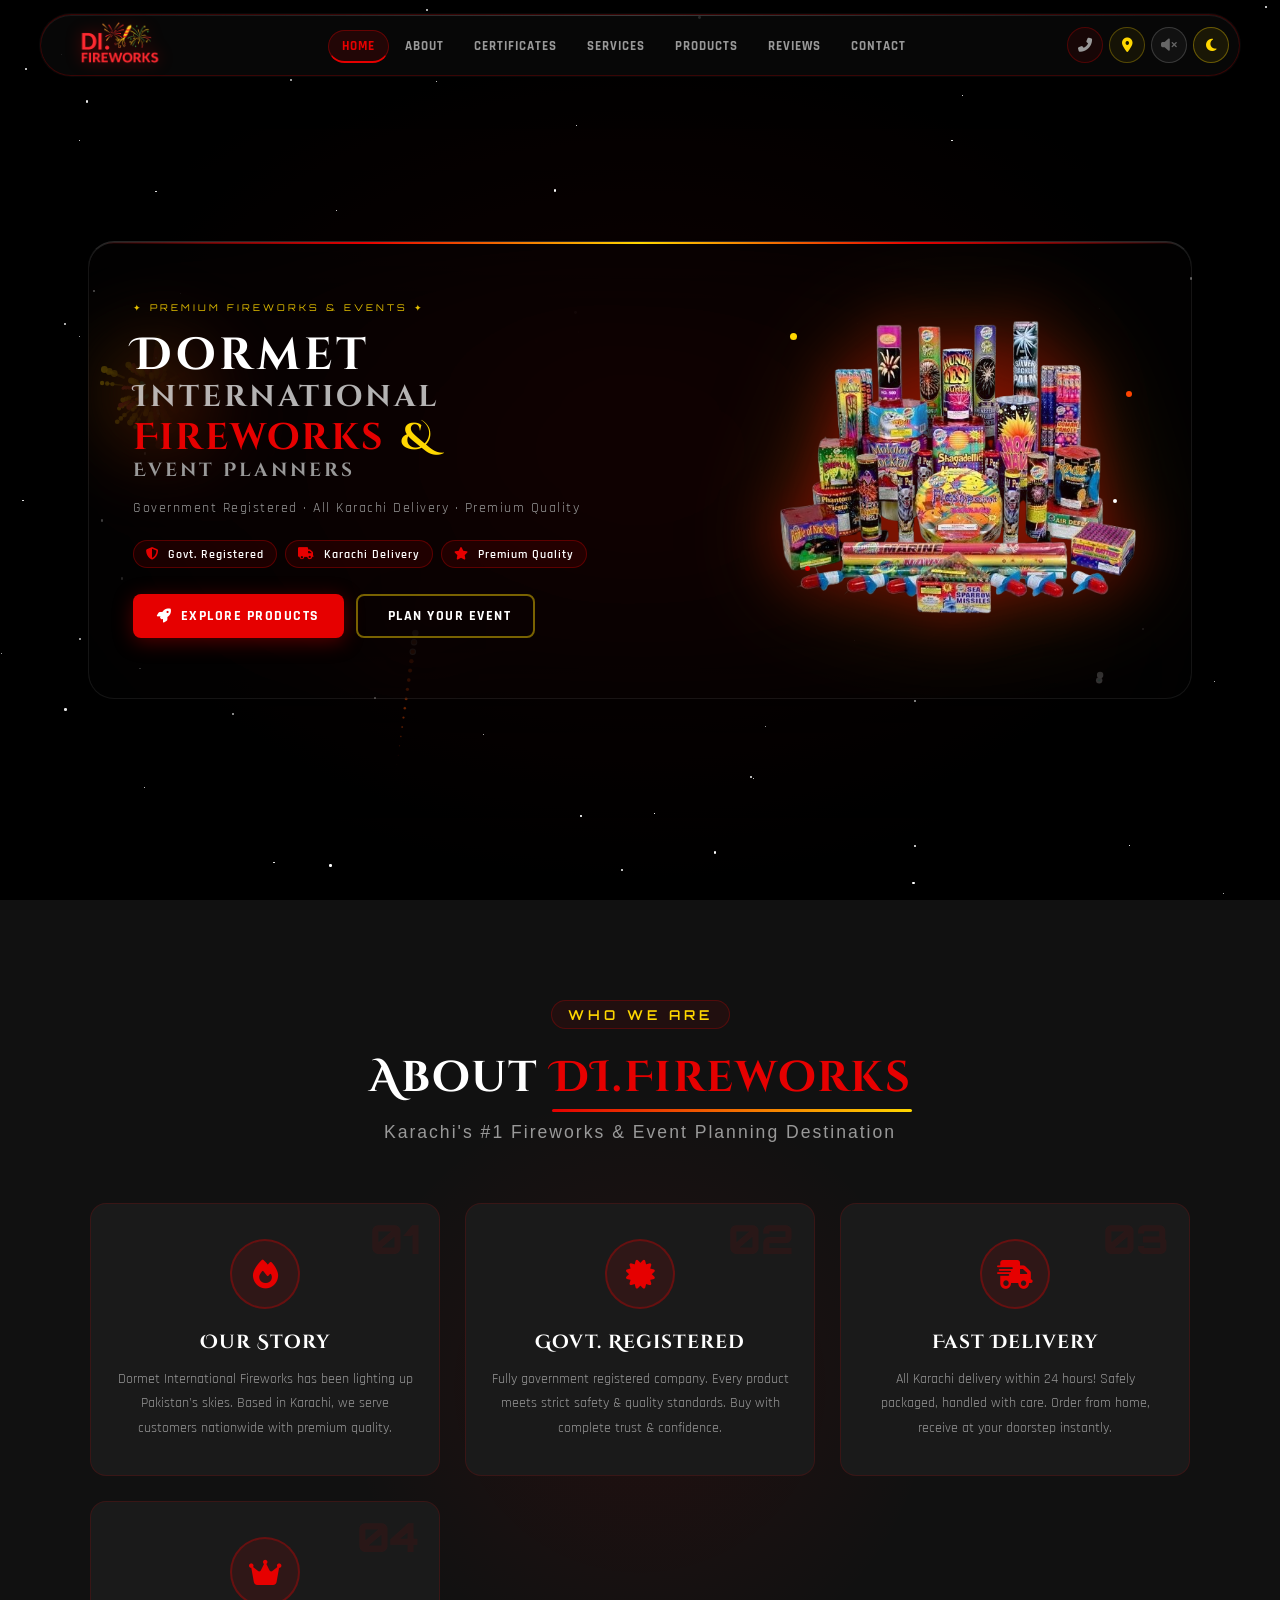
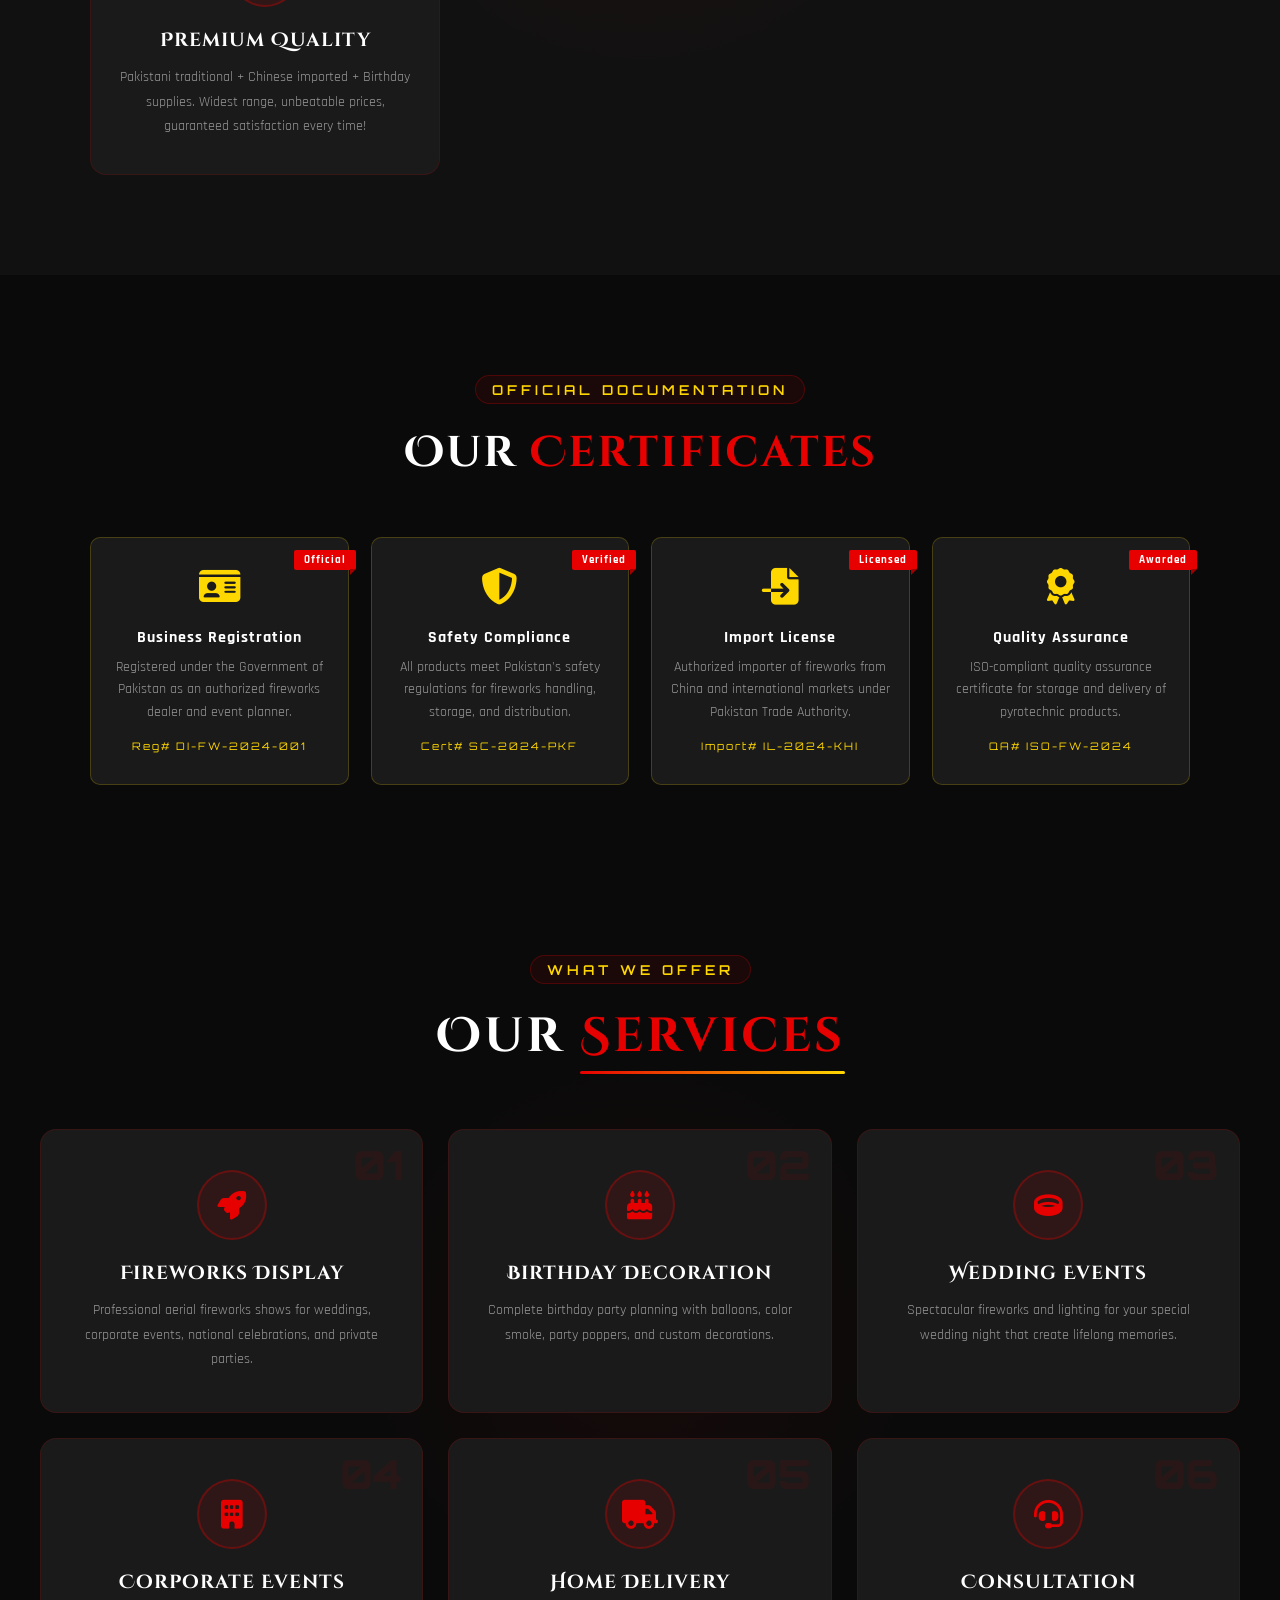
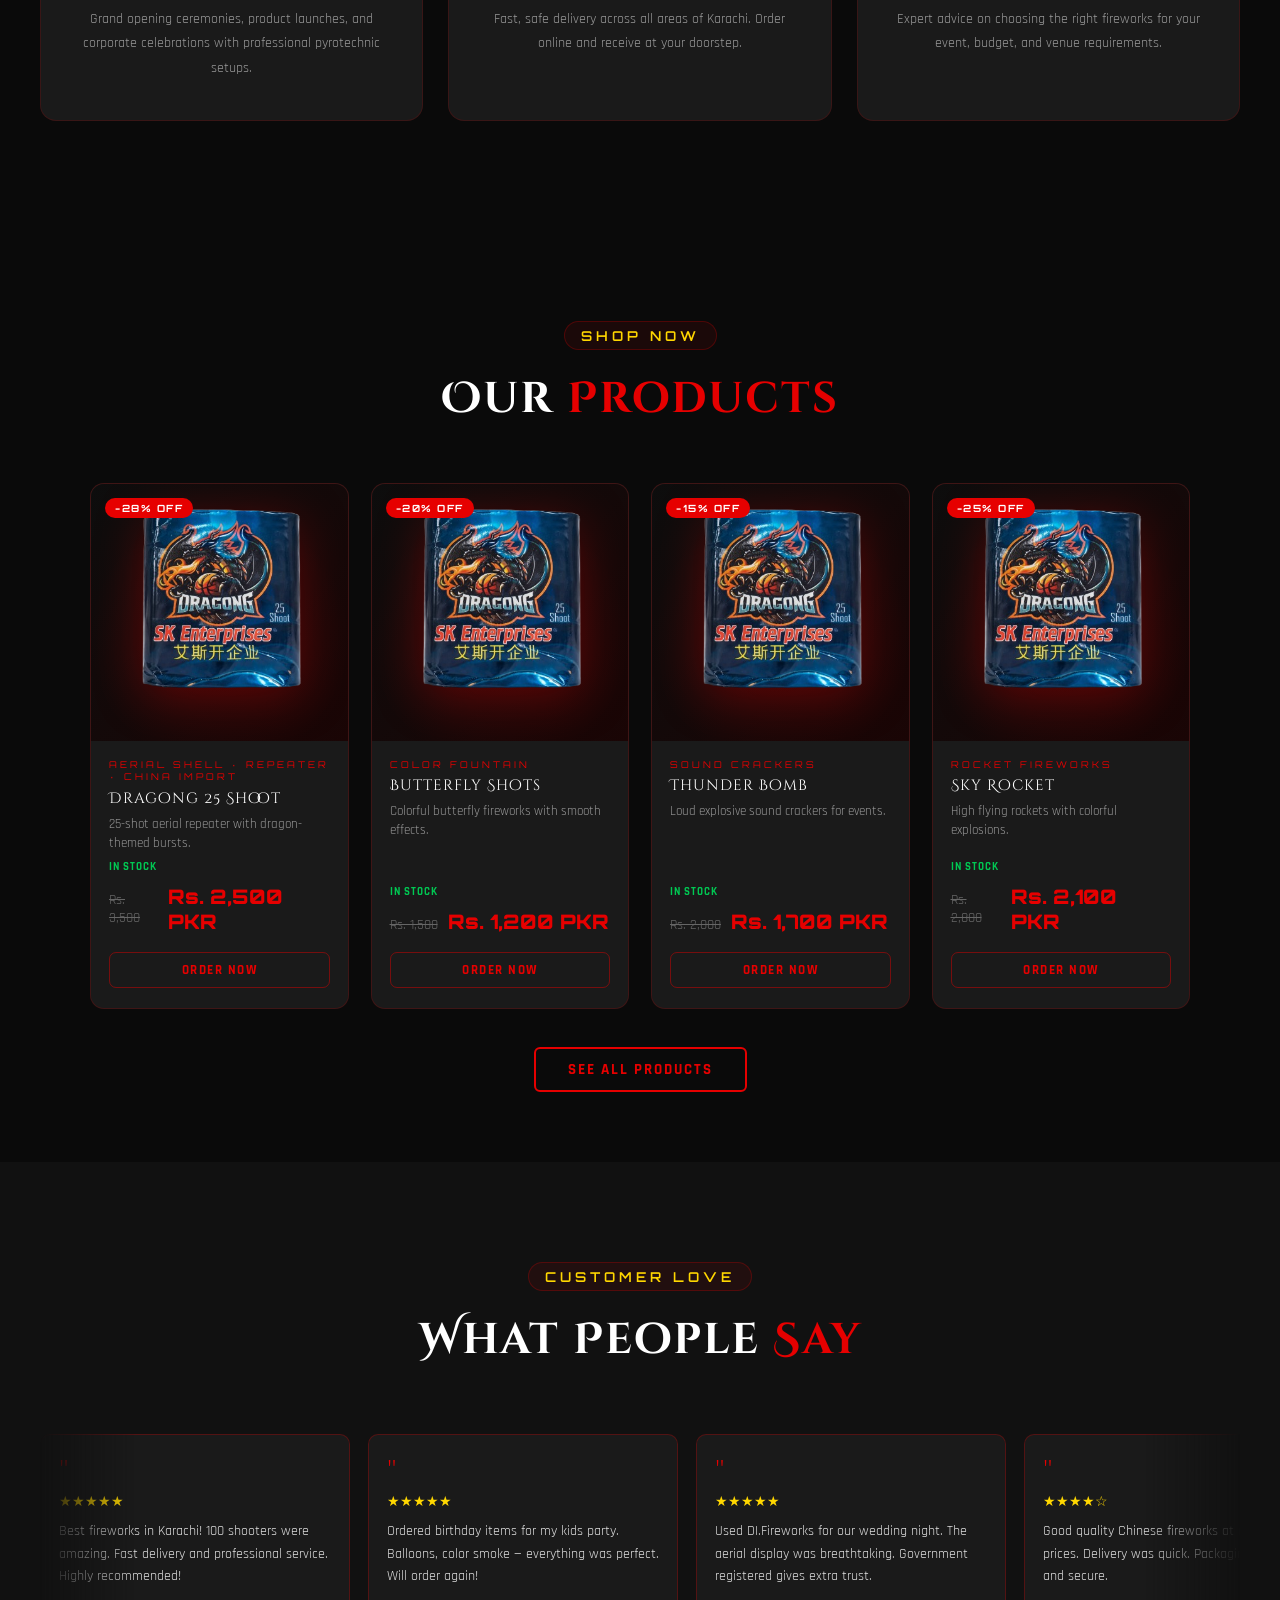
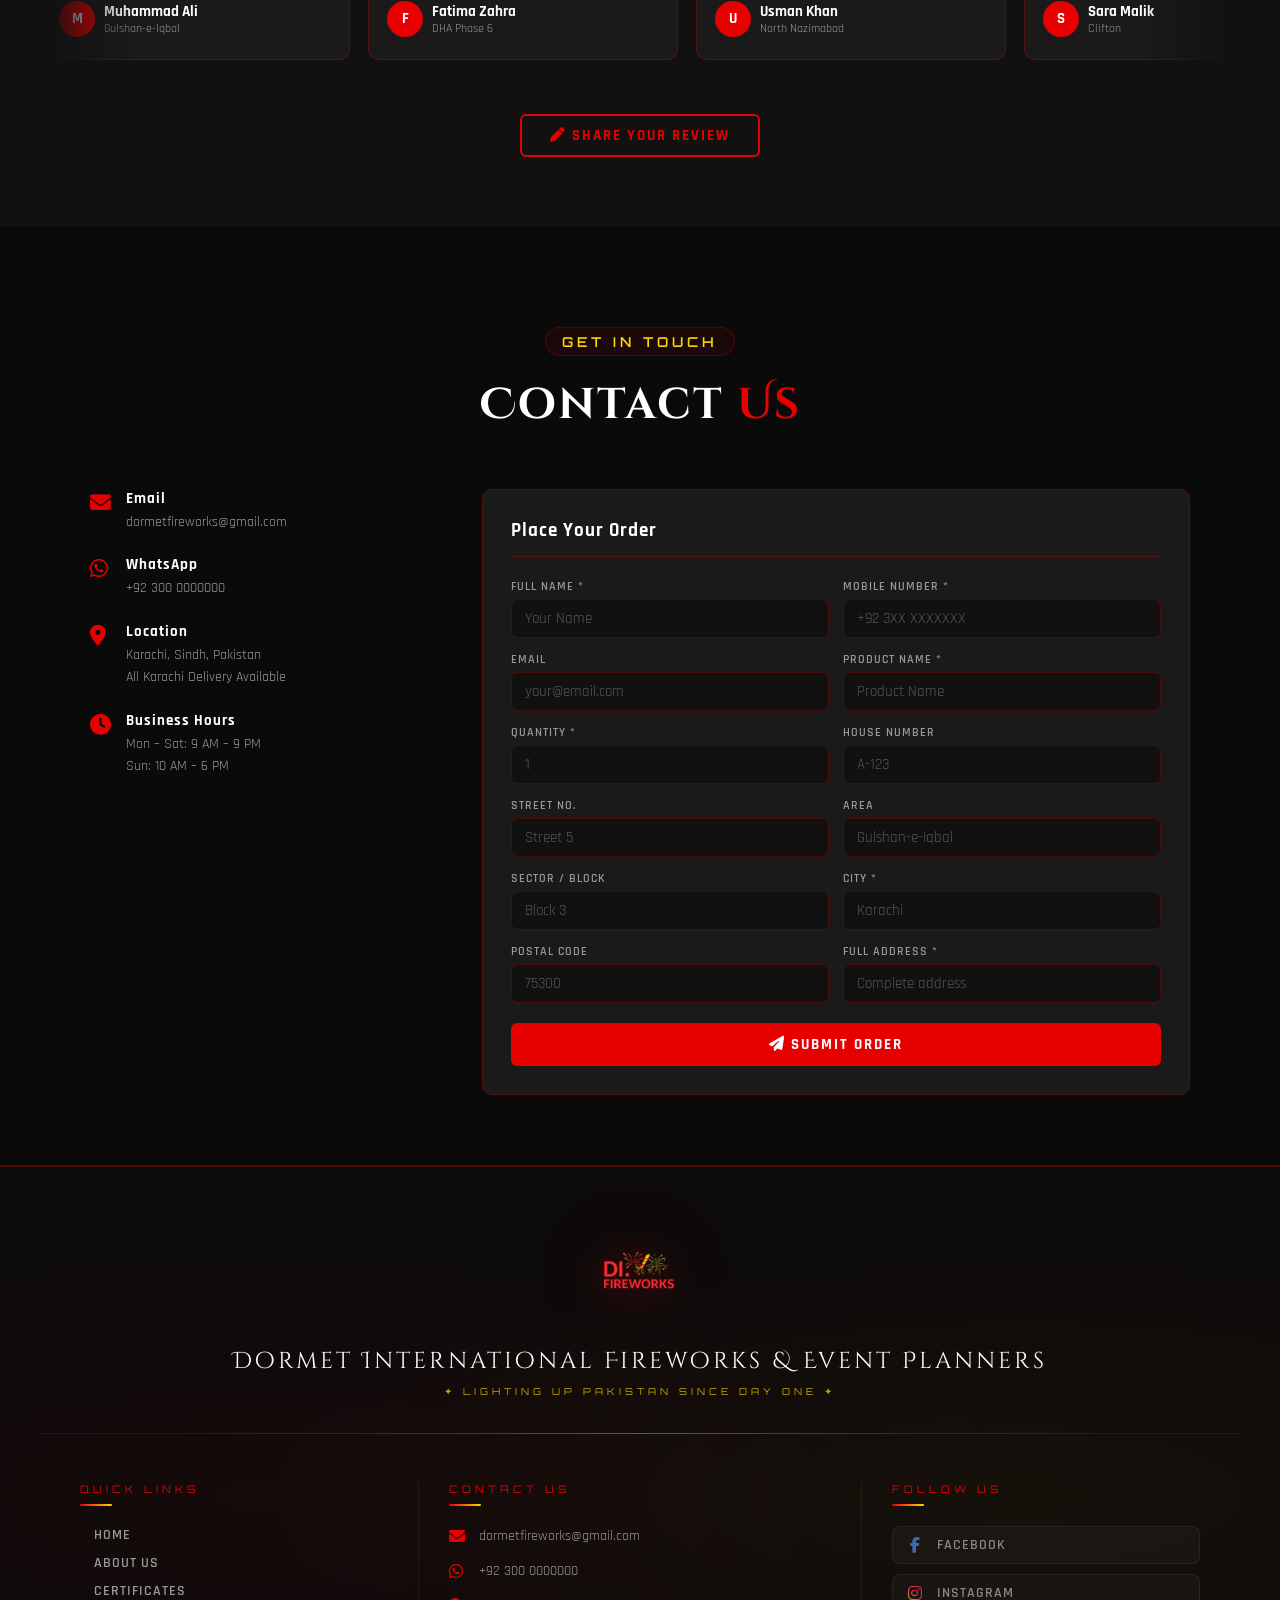
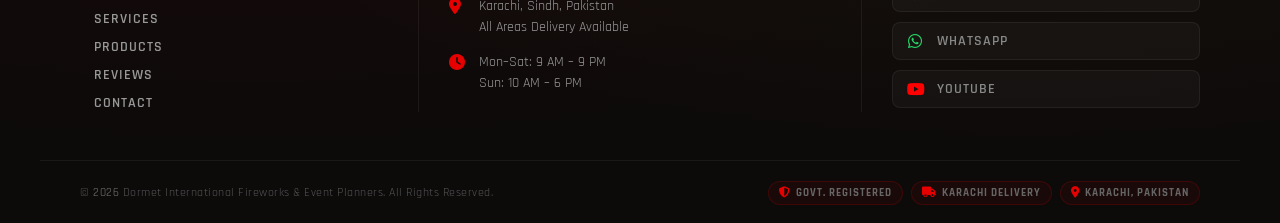
==== commit bd5eab29: "all changes done" ====
--- a/index.html
+++ b/index.html
@@ -7,6 +7,7 @@
   <link rel="stylesheet" href="style.css"/>
   <link href="https://fonts.googleapis.com/css2?family=Cinzel+Decorative:wght@700;900&family=Rajdhani:wght@400;500;600;700&family=Orbitron:wght@400;700;900&display=swap" rel="stylesheet"/>
   <link rel="stylesheet" href="https://cdnjs.cloudflare.com/ajax/libs/font-awesome/6.5.0/css/all.min.css"/>
+  <link rel="shortcut icon" href="di-logo.png" type="image/x-icon">
 </head>
 <body>
 
@@ -27,20 +28,14 @@
 <!-- NAVBAR -->
 <nav id="navbar">
   <div class="nav-pill">
-
-    <!-- LEFT: Hamburger (mobile) -->
     <div class="hamburger" id="hamburger">
       <span></span><span></span><span></span>
     </div>
-
-    <!-- CENTER: Logo -->
     <div class="nav-logo">
       <a href="#home" class="logo-link">
         <img src="di-logo.png" alt="DI Fireworks" class="nav-logo-img"/>
       </a>
     </div>
-
-    <!-- DESKTOP: Nav links (hidden on mobile, shown inside hamburger menu) -->
     <ul class="nav-links" id="nav-links">
       <li><a href="#home"         class="nav-link active">Home</a></li>
       <li><a href="#about"        class="nav-link">About</a></li>
@@ -50,18 +45,17 @@
       <li><a href="#reviews"      class="nav-link">Reviews</a></li>
       <li><a href="#contact"      class="nav-link">Contact</a></li>
     </ul>
-
-    <!-- DESKTOP: Action buttons -->
     <div class="nav-actions" id="nav-actions">
       <a href="tel:+923000000000" class="icon-btn" title="Call Us"><i class="fas fa-phone-alt"></i></a>
       <a href="#" class="icon-btn gold" title="Our Location" onclick="openMap();return false;"><i class="fas fa-map-marker-alt"></i></a>
       <button id="sound-toggle" class="icon-btn sound-btn" title="Toggle Sound"><i class="fas fa-volume-xmark" id="sound-icon"></i></button>
-      <button class="theme-btn" id="theme-toggle" title="Toggle Theme"><i class="fas fa-sun" id="theme-icon"></i></button>
-    </div>
-
-  </div>
-
-  <!-- MOBILE DROPDOWN MENU (links + action buttons together) -->
+      <button class="theme-btn" id="theme-toggle" title="Toggle Theme" onclick="toggleTheme()">
+        <i class="fas fa-moon" id="theme-icon"></i>
+      </button>
+    </div>
+  </div>
+
+  <!-- MOBILE DROPDOWN MENU -->
   <div class="mobile-menu" id="mobile-menu">
     <ul class="mobile-nav-links">
       <li><a href="#home"         class="nav-link mobile-link active">Home</a></li>
@@ -82,8 +76,8 @@
       <button id="sound-toggle-m" class="mobile-action-btn" title="Toggle Sound" onclick="document.getElementById('sound-toggle').click();updateMobileSoundBtn()">
         <i class="fas fa-volume-xmark" id="sound-icon-m"></i><span id="sound-label-m">Sound</span>
       </button>
-      <button id="theme-toggle-m" class="mobile-action-btn theme" title="Toggle Theme" onclick="document.getElementById('theme-toggle').click();updateMobileThemeBtn()">
-        <i class="fas fa-sun" id="theme-icon-m"></i><span id="theme-label-m">Theme</span>
+      <button id="theme-toggle-m" class="mobile-action-btn theme" title="Toggle Theme" onclick="toggleTheme();updateMobileThemeBtn()">
+        <i class="fas fa-moon" id="theme-icon-m"></i><span id="theme-label-m">Light Mode</span>
       </button>
     </div>
   </div>
@@ -128,20 +122,60 @@
   </div>
 </section>
 
-<!-- ABOUT -->
+<!-- ABOUT SECTION -->
 <section id="about">
   <div class="section-header">
     <span class="section-tag">Who We Are</span>
-    <h2>About <span class="red">DI.Fireworks</span></h2>
-  </div>
+    <h2 class="section-title">About <span class="red">DI.Fireworks</span></h2>
+    <p class="section-subtitle">Karachi's #1 Fireworks & Event Planning Destination</p>
+  </div>
+  
   <div class="about-grid">
-    <div class="about-card"><div class="about-icon"><i class="fas fa-fire"></i></div><h3>Our Story</h3><p>Dormet International Fireworks &amp; Event Planners has been lighting up the skies of Pakistan. Based in Karachi, we serve customers all across Pakistan.</p></div>
-    <div class="about-card"><div class="about-icon"><i class="fas fa-certificate"></i></div><h3>Government Registered</h3><p>Fully government registered company. Every product meets safety and quality standards. Buy from a legitimate, trusted source.</p></div>
-    <div class="about-card"><div class="about-icon"><i class="fas fa-map-marker-alt"></i></div><h3>All Karachi Delivery</h3><p>Fast, reliable delivery across all areas of Karachi. Order from home and receive premium fireworks safely packaged at your doorstep.</p></div>
-    <div class="about-card"><div class="about-icon"><i class="fas fa-trophy"></i></div><h3>Premium Products</h3><p>Pakistani traditional fireworks, imported Chinese fireworks, and birthday party supplies — the widest range for every celebration.</p></div>
-  </div>
-</section>
-
+    <!-- CARD 1 -->
+    <div class="about-card">
+      <div class="about-icon">
+        <i class="fas fa-fire"></i>
+      </div>
+      <div class="card-number">01</div>
+      <h3>Our Story</h3>
+      <p>Dormet International Fireworks has been lighting up Pakistan's skies. Based in Karachi, we serve customers nationwide with premium quality.</p>
+      <div class="card-accent"></div>
+    </div>
+
+    <!-- CARD 2 -->
+    <div class="about-card">
+      <div class="about-icon">
+        <i class="fas fa-certificate"></i>
+      </div>
+      <div class="card-number">02</div>
+      <h3>Govt. Registered</h3>
+      <p>Fully government registered company. Every product meets strict safety & quality standards. Buy with complete trust & confidence.</p>
+      <div class="card-accent"></div>
+    </div>
+
+    <!-- CARD 3 -->
+    <div class="about-card">
+      <div class="about-icon">
+        <i class="fas fa-shipping-fast"></i>
+      </div>
+      <div class="card-number">03</div>
+      <h3>Fast Delivery</h3>
+      <p>All Karachi delivery within 24 hours! Safely packaged, handled with care. Order from home, receive at your doorstep instantly.</p>
+      <div class="card-accent"></div>
+    </div>
+
+    <!-- CARD 4 -->
+    <div class="about-card">
+      <div class="about-icon">
+        <i class="fas fa-crown"></i>
+      </div>
+      <div class="card-number">04</div>
+      <h3>Premium Quality</h3>
+      <p>Pakistani traditional + Chinese imported + Birthday supplies. Widest range, unbeatable prices, guaranteed satisfaction every time!</p>
+      <div class="card-accent"></div>
+    </div>
+  </div>
+</section>
 <!-- CERTIFICATES -->
 <section id="certificates">
   <div class="section-header">
@@ -156,34 +190,174 @@
   </div>
 </section>
 
-<!-- SERVICES -->
+<!-- SERVICES SECTION -->
 <section id="services">
   <div class="section-header">
     <span class="section-tag">What We Offer</span>
-    <h2>Our <span class="red">Services</span></h2>
-  </div>
+    <h2 class="section-title">Our <span class="red">Services</span></h2>
+  </div>
+  
   <div class="services-grid">
-    <div class="service-card"><div class="service-num">01</div><i class="fas fa-rocket service-ico"></i><h3>Fireworks Display</h3><p>Professional aerial fireworks shows for weddings, corporate events, national celebrations, and private parties.</p></div>
-    <div class="service-card"><div class="service-num">02</div><i class="fas fa-birthday-cake service-ico"></i><h3>Birthday Decoration</h3><p>Complete birthday party planning with balloons, color smoke, party poppers, and custom decorations.</p></div>
-    <div class="service-card"><div class="service-num">03</div><i class="fas fa-ring service-ico"></i><h3>Wedding Events</h3><p>Spectacular fireworks and lighting for your special wedding night that create lifelong memories.</p></div>
-    <div class="service-card"><div class="service-num">04</div><i class="fas fa-building service-ico"></i><h3>Corporate Events</h3><p>Grand opening ceremonies, product launches, and corporate celebrations with professional pyrotechnic setups.</p></div>
-    <div class="service-card"><div class="service-num">05</div><i class="fas fa-truck service-ico"></i><h3>Home Delivery</h3><p>Fast, safe delivery across all areas of Karachi. Order online and receive at your doorstep.</p></div>
-    <div class="service-card"><div class="service-num">06</div><i class="fas fa-headset service-ico"></i><h3>Consultation</h3><p>Expert advice on choosing the right fireworks for your event, budget, and venue requirements.</p></div>
-  </div>
-</section>
-
+    <!-- SERVICE 1 -->
+    <div class="service-card">
+      <div class="service-num">01</div>
+      <div class="service-icon">
+        <i class="fas fa-rocket"></i>
+      </div>
+      <h3>Fireworks Display</h3>
+      <p>Professional aerial fireworks shows for weddings, corporate events, national celebrations, and private parties.</p>
+      <div class="card-accent"></div>
+    </div>
+
+    <!-- SERVICE 2 -->
+    <div class="service-card">
+      <div class="service-num">02</div>
+      <div class="service-icon">
+        <i class="fas fa-birthday-cake"></i>
+      </div>
+      <h3>Birthday Decoration</h3>
+      <p>Complete birthday party planning with balloons, color smoke, party poppers, and custom decorations.</p>
+      <div class="card-accent"></div>
+    </div>
+
+    <!-- SERVICE 3 -->
+    <div class="service-card">
+      <div class="service-num">03</div>
+      <div class="service-icon">
+        <i class="fas fa-ring"></i>
+      </div>
+      <h3>Wedding Events</h3>
+      <p>Spectacular fireworks and lighting for your special wedding night that create lifelong memories.</p>
+      <div class="card-accent"></div>
+    </div>
+
+    <!-- SERVICE 4 -->
+    <div class="service-card">
+      <div class="service-num">04</div>
+      <div class="service-icon">
+        <i class="fas fa-building"></i>
+      </div>
+      <h3>Corporate Events</h3>
+      <p>Grand opening ceremonies, product launches, and corporate celebrations with professional pyrotechnic setups.</p>
+      <div class="card-accent"></div>
+    </div>
+
+    <!-- SERVICE 5 -->
+    <div class="service-card">
+      <div class="service-num">05</div>
+      <div class="service-icon">
+        <i class="fas fa-truck"></i>
+      </div>
+      <h3>Home Delivery</h3>
+      <p>Fast, safe delivery across all areas of Karachi. Order online and receive at your doorstep.</p>
+      <div class="card-accent"></div>
+    </div>
+
+    <!-- SERVICE 6 -->
+    <div class="service-card">
+      <div class="service-num">06</div>
+      <div class="service-icon">
+        <i class="fas fa-headset"></i>
+      </div>
+      <h3>Consultation</h3>
+      <p>Expert advice on choosing the right fireworks for your event, budget, and venue requirements.</p>
+      <div class="card-accent"></div>
+    </div>
+  </div>
+</section>
 <!-- PRODUCTS -->
 <section id="products">
   <div class="section-header">
     <span class="section-tag">Shop Now</span>
     <h2>Our <span class="red">Products</span></h2>
   </div>
-  <div class="products-preview-grid" id="products-preview"></div>
+
+  <div class="products-preview-grid" 
+       style="max-width:1100px;margin:0 auto 38px;display:grid;
+       grid-template-columns:repeat(auto-fill,minmax(240px,1fr));gap:22px;">
+
+    <!-- PRODUCT 1 -->
+    <div class="prod-card-new">
+      <div class="prod-discount-badge">−28% OFF</div>
+      <div class="prod-img-area">
+        <img src="1 product.png" alt="Dragong 25 Shoot">
+      </div>
+      <div class="prod-card-body">
+        <span class="prod-card-sub">Aerial Shell · Repeater · China Import</span>
+        <div class="prod-card-name">Dragong 25 Shoot</div>
+        <p class="prod-card-desc">25-shot aerial repeater with dragon-themed bursts.</p>
+        <span class="prod-card-stock">In Stock</span>
+        <div class="prod-card-prices">
+          <span class="prod-old-price">Rs. 3,500</span>
+          <span class="prod-new-price">Rs. 2,500 PKR</span>
+        </div>
+        <a href="#contact" class="prod-card-btn">Order Now</a>
+      </div>
+    </div>
+
+    <!-- PRODUCT 2 -->
+    <div class="prod-card-new">
+      <div class="prod-discount-badge">−20% OFF</div>
+      <div class="prod-img-area">
+        <img src="1 product.png" alt="Butterfly Shots">
+      </div>
+      <div class="prod-card-body">
+        <span class="prod-card-sub">Color Fountain</span>
+        <div class="prod-card-name">Butterfly Shots</div>
+        <p class="prod-card-desc">Colorful butterfly fireworks with smooth effects.</p>
+        <span class="prod-card-stock">In Stock</span>
+        <div class="prod-card-prices">
+          <span class="prod-old-price">Rs. 1,500</span>
+          <span class="prod-new-price">Rs. 1,200 PKR</span>
+        </div>
+        <a href="#contact" class="prod-card-btn">Order Now</a>
+      </div>
+    </div>
+
+    <!-- PRODUCT 3 -->
+    <div class="prod-card-new">
+      <div class="prod-discount-badge">−15% OFF</div>
+      <div class="prod-img-area">
+        <img src="1 product.png" alt="Thunder Bomb">
+      </div>
+      <div class="prod-card-body">
+        <span class="prod-card-sub">Sound Crackers</span>
+        <div class="prod-card-name">Thunder Bomb</div>
+        <p class="prod-card-desc">Loud explosive sound crackers for events.</p>
+        <span class="prod-card-stock">In Stock</span>
+        <div class="prod-card-prices">
+          <span class="prod-old-price">Rs. 2,000</span>
+          <span class="prod-new-price">Rs. 1,700 PKR</span>
+        </div>
+        <a href="#contact" class="prod-card-btn">Order Now</a>
+      </div>
+    </div>
+
+    <!-- PRODUCT 4 -->
+    <div class="prod-card-new">
+      <div class="prod-discount-badge">−25% OFF</div>
+      <div class="prod-img-area">
+        <img src="1 product.png" alt="Sky Rocket">
+      </div>
+      <div class="prod-card-body">
+        <span class="prod-card-sub">Rocket Fireworks</span>
+        <div class="prod-card-name">Sky Rocket</div>
+        <p class="prod-card-desc">High flying rockets with colorful explosions.</p>
+        <span class="prod-card-stock">In Stock</span>
+        <div class="prod-card-prices">
+          <span class="prod-old-price">Rs. 2,800</span>
+          <span class="prod-new-price">Rs. 2,100 PKR</span>
+        </div>
+        <a href="#contact" class="prod-card-btn">Order Now</a>
+      </div>
+    </div>
+
+  </div>
+
   <div class="see-all-wrap">
-    <a href="products.html" class="btn-see-all"><i class="fas fa-th-large"></i> See All Products</a>
-  </div>
-</section>
-
+    <a href="products.html" class="btn-see-all">See All Products</a>
+  </div>
+</section>
 <!-- REVIEWS -->
 <section id="reviews">
   <div class="section-header">
@@ -246,22 +420,50 @@
 <!-- FOOTER -->
 <footer id="footer">
   <div class="footer-inner">
-    <div class="footer-logo">
+    <div class="footer-brand">
       <img src="di-logo.png" alt="DI Fireworks" class="footer-logo-img"/>
-      <p>Dormet International Fireworks &amp; Event Planners</p>
-    </div>
-    <div class="footer-links">
-      <a href="#home">Home</a><a href="#about">About</a><a href="#certificates">Certificates</a>
-      <a href="#services">Services</a><a href="#products">Products</a><a href="#reviews">Reviews</a><a href="#contact">Contact</a>
-    </div>
-    <div class="footer-social">
-      <a href="#" class="soc-icon"><i class="fab fa-facebook-f"></i></a>
-      <a href="#" class="soc-icon"><i class="fab fa-instagram"></i></a>
-      <a href="#" class="soc-icon"><i class="fab fa-whatsapp"></i></a>
-      <a href="#" class="soc-icon"><i class="fab fa-youtube"></i></a>
+      <div class="footer-brand-name">Dormet International Fireworks &amp; Event Planners</div>
+      <div class="footer-brand-tagline">✦ Lighting Up Pakistan Since Day One ✦</div>
+    </div>
+    <div class="footer-cols">
+      <div class="footer-col">
+        <div class="footer-col-title">Quick Links</div>
+        <nav class="footer-nav-links">
+          <a href="#home">Home</a>
+          <a href="#about">About Us</a>
+          <a href="#certificates">Certificates</a>
+          <a href="#services">Services</a>
+          <a href="#products">Products</a>
+          <a href="#reviews">Reviews</a>
+          <a href="#contact">Contact</a>
+        </nav>
+      </div>
+      <div class="footer-col">
+        <div class="footer-col-title">Contact Us</div>
+        <div class="footer-contact-list">
+          <div class="footer-contact-item"><i class="fas fa-envelope"></i><span><a href="mailto:dormetfireworks@gmail.com">dormetfireworks@gmail.com</a></span></div>
+          <div class="footer-contact-item"><i class="fab fa-whatsapp"></i><span><a href="https://wa.me/923000000000">+92 300 0000000</a></span></div>
+          <div class="footer-contact-item"><i class="fas fa-map-marker-alt"></i><span>Karachi, Sindh, Pakistan<br/>All Areas Delivery Available</span></div>
+          <div class="footer-contact-item"><i class="fas fa-clock"></i><span>Mon–Sat: 9 AM – 9 PM<br/>Sun: 10 AM – 6 PM</span></div>
+        </div>
+      </div>
+      <div class="footer-col">
+        <div class="footer-col-title">Follow Us</div>
+        <div class="footer-social-grid">
+          <a href="#" class="footer-social-item fb"><i class="fab fa-facebook-f"></i> Facebook</a>
+          <a href="#" class="footer-social-item ig"><i class="fab fa-instagram"></i> Instagram</a>
+          <a href="#" class="footer-social-item wa"><i class="fab fa-whatsapp"></i> WhatsApp</a>
+          <a href="#" class="footer-social-item yt"><i class="fab fa-youtube"></i> YouTube</a>
+        </div>
+      </div>
     </div>
     <div class="footer-bottom">
-      <p>&copy; <span id="year"></span> Dormet International Fireworks &amp; Event Planners. All Rights Reserved. | Government Registered | Karachi, Pakistan</p>
+      <p class="footer-bottom-copy">&copy; <span id="year"></span> Dormet International Fireworks &amp; Event Planners. All Rights Reserved.</p>
+      <div class="footer-bottom-badges">
+        <span class="footer-badge"><i class="fas fa-shield-alt"></i> Govt. Registered</span>
+        <span class="footer-badge"><i class="fas fa-truck"></i> Karachi Delivery</span>
+        <span class="footer-badge"><i class="fas fa-map-marker-alt"></i> Karachi, Pakistan</span>
+      </div>
     </div>
   </div>
 </footer>
@@ -296,6 +498,29 @@
   </div>
 </div>
 
+<script>
+  function toggleTheme() {
+    const html = document.documentElement;
+    const isDark = html.getAttribute('data-theme') === 'dark';
+    const newTheme = isDark ? 'light' : 'dark';
+    html.setAttribute('data-theme', newTheme);
+    document.getElementById('theme-icon').className = newTheme === 'dark' ? 'fas fa-moon' : 'fas fa-sun';
+    updateMobileThemeBtn();
+  }
+  function updateMobileThemeBtn() {
+    const isDark = document.documentElement.getAttribute('data-theme') === 'dark';
+    const mIcon  = document.getElementById('theme-icon-m');
+    const mLabel = document.getElementById('theme-label-m');
+    if (mIcon)  mIcon.className  = isDark ? 'fas fa-moon' : 'fas fa-sun';
+    if (mLabel) mLabel.textContent = isDark ? 'Light Mode' : 'Dark Mode';
+  }
+  document.addEventListener('DOMContentLoaded', function() {
+    const isDark = document.documentElement.getAttribute('data-theme') === 'dark';
+    document.getElementById('theme-icon').className = isDark ? 'fas fa-moon' : 'fas fa-sun';
+    document.getElementById('year').textContent = new Date().getFullYear();
+    updateMobileThemeBtn();
+  });
+</script>
 <script src="script.js"></script>
 </body>
 </html>
--- a/style.css
+++ b/style.css
@@ -20,30 +20,51 @@
   --bg2:   #111111;
   --bg3:   #1a1a1a;
   --text:  #ffffff;
-  --text2: #dddddd;
-  --gray:  #888888;
+  --text2: #e0e0e0;
+  --gray:  #999999;
   --border: rgba(230,0,0,0.28);
   --glass: rgba(8,8,8,0.68);
   --hero-bg: radial-gradient(ellipse at center, #1a0000 0%, #000 70%);
+  --input-bg: #111111;
+  --card-bg: #161616;
+  --nav-bg: rgba(10,10,10,0.72);
+  --nav-border: rgba(230,0,0,0.22);
+  --mobile-menu-bg: rgba(8,8,8,0.97);
+  --footer-bg: #0d0d0d;
+  --footer-top: #111111;
 }
 
 /* ===== LIGHT THEME ===== */
 [data-theme="light"] {
-  --bg:    #f8f5f0;
+  --bg:    #faf7f4;
   --bg2:   #ffffff;
-  --bg3:   #f0ece6;
-  --text:  #1a1a1a;
-  --text2: #333333;
-  --gray:  #666666;
-  --border: rgba(200,0,0,0.2);
-  --glass: rgba(255,248,240,0.78);
-  --hero-bg: radial-gradient(ellipse at center, #fff0e8 0%, #f8f5f0 70%);
+  --bg3:   #f2ede8;
+  --text:  #1a1010;
+  --text2: #2d1a1a;
+  --gray:  #6b5c5c;
+  --border: rgba(180,0,0,0.18);
+  --glass: rgba(255,248,240,0.85);
+  --hero-bg: radial-gradient(ellipse at center, #fce8e8 0%, #faf7f4 70%);
+  --input-bg: #ffffff;
+  --card-bg: #f5f0eb;
+  --nav-bg: rgba(255,250,248,0.82);
+  --nav-border: rgba(180,0,0,0.18);
+  --mobile-menu-bg: rgba(255,250,248,0.98);
+  --footer-bg: #1a0a0a;
+  --footer-top: #220d0d;
 }
 
 /* ===== RESET ===== */
 *, *::before, *::after { box-sizing: border-box; margin: 0; padding: 0; }
 html { scroll-behavior: smooth; }
-body { background: var(--bg); color: var(--text); font-family: var(--font-body); font-size: 16px; overflow-x: hidden; transition: background 0.4s, color 0.4s; }
+body {
+  background: var(--bg);
+  color: var(--text);
+  font-family: var(--font-body);
+  font-size: 16px;
+  overflow-x: hidden;
+  transition: background 0.4s, color 0.4s;
+}
 a { text-decoration: none; color: inherit; }
 ul { list-style: none; }
 input, textarea { font-family: var(--font-body); font-size: 15px; }
@@ -70,11 +91,6 @@
 .r2 { width: 158px; height: 158px; border-bottom-color: var(--gold); border-left-color: #ff6600; animation-duration: 1.5s; animation-direction: reverse; }
 .r3 { width: 118px; height: 118px; border-top-color: #fff; border-right-color: var(--red); animation-duration: 1s; }
 @keyframes spinRing { to { transform: rotate(360deg); } }
-#intro-logo-text { position: relative; z-index: 5; text-align: center; animation: logoPulse 1s ease-in-out infinite alternate; }
-#intro-logo-text .di  { font-family: var(--font-accent); font-size: 2.6rem; font-weight: 900; color: var(--red); text-shadow: var(--glow-red); }
-#intro-logo-text .dot { color: var(--gold); font-size: 2rem; }
-#intro-logo-text .fw  { font-family: var(--font-accent); font-size: 1.1rem; color: #fff; display: block; letter-spacing: 3px; }
-@keyframes logoPulse { from { filter: brightness(1); } to { filter: brightness(1.5) drop-shadow(0 0 12px var(--red)); } }
 #intro-tagline { margin-top: 18px; font-family: var(--font-body); font-size: 0.95rem; color: #ccc; letter-spacing: 2px; text-transform: uppercase; animation: fadeUp 1s ease 1s both; }
 @keyframes fadeUp { from { opacity: 0; transform: translateY(16px); } to { opacity: 1; transform: translateY(0); } }
 
@@ -86,19 +102,18 @@
 }
 .nav-pill {
   display: flex; align-items: center; justify-content: space-between;
-  background: rgba(10,10,10,0.62);
+  background: var(--nav-bg);
   backdrop-filter: blur(28px); -webkit-backdrop-filter: blur(28px);
-  border: 1px solid rgba(230,0,0,0.22);
+  border: 1px solid var(--nav-border);
   border-radius: 60px;
   height: 62px;
   padding: 0 10px 0 20px;
-  box-shadow: 0 8px 40px rgba(0,0,0,0.55), 0 0 0 1px rgba(255,255,255,0.04), inset 0 1px 0 rgba(255,255,255,0.07);
+  box-shadow: 0 8px 40px rgba(0,0,0,0.35), 0 0 0 1px rgba(255,255,255,0.04), inset 0 1px 0 rgba(255,255,255,0.07);
   position: relative; overflow: visible;
+  transition: background 0.4s, border-color 0.4s;
 }
 [data-theme="light"] .nav-pill {
-  background: rgba(255,248,244,0.72);
-  border-color: rgba(200,0,0,0.18);
-  box-shadow: 0 8px 40px rgba(0,0,0,0.12), inset 0 1px 0 rgba(255,255,255,0.8);
+  box-shadow: 0 8px 40px rgba(0,0,0,0.10), inset 0 1px 0 rgba(255,255,255,0.8);
 }
 .nav-pill::before {
   content: ''; position: absolute; top: 0; left: 8%; right: 8%; height: 1px;
@@ -119,16 +134,14 @@
 .nav-links { display: flex; gap: 2px; align-items: center; }
 .nav-link {
   font-family: var(--font-body); font-size: 0.8rem; font-weight: 700;
-  color: #aaa; padding: 7px 13px; border-radius: 40px;
+  color: var(--gray); padding: 7px 13px; border-radius: 40px;
   letter-spacing: 1px; text-transform: uppercase;
   transition: color 0.2s, background 0.2s, border-color 0.2s;
   white-space: nowrap; border: 1.5px solid transparent;
 }
-.nav-link:hover { color: #fff; }
-.nav-link.active { color: #fff; background: rgba(230,0,0,0.12); border-color: rgba(230,0,0,0.35); }
-[data-theme="light"] .nav-link { color: #666; }
-[data-theme="light"] .nav-link:hover { color: #111; }
-[data-theme="light"] .nav-link.active { color: var(--red); background: rgba(200,0,0,0.07); border-color: rgba(200,0,0,0.25); }
+.nav-link:hover { color: var(--text); }
+.nav-link.active { color: var(--text); background: rgba(230,0,0,0.12); border-color: rgba(230,0,0,0.35); }
+[data-theme="light"] .nav-link.active { color: var(--red); }
 
 /* Nav action buttons (desktop) */
 .nav-actions { display: flex; align-items: center; gap: 6px; flex-shrink: 0; }
@@ -138,7 +151,7 @@
   border-radius: 50%;
   border: 1px solid rgba(230,0,0,0.28);
   background: rgba(230,0,0,0.07);
-  color: #aaa; font-size: 0.88rem;
+  color: var(--gray); font-size: 0.88rem;
   cursor: pointer; transition: all 0.25s;
   text-decoration: none;
 }
@@ -147,10 +160,30 @@
 .icon-btn.gold:hover { background: var(--gold); color: #000; border-color: var(--gold); }
 .sound-btn.on  { background: rgba(230,0,0,0.15); color: var(--red); border-color: rgba(230,0,0,0.5); }
 .sound-btn.off { background: rgba(80,80,80,0.15); color: #666; border-color: rgba(150,150,150,0.3); }
-.theme-btn { border-color: rgba(255,215,0,0.22); background: rgba(255,215,0,0.05); }
-.theme-btn:hover { background: rgba(255,215,0,0.15); color: var(--gold); border-color: var(--gold); }
-
-/* Hamburger — hidden on desktop */
+
+/* Theme button — properly styled for both themes */
+.theme-btn {
+  border-color: rgba(255,215,0,0.35);
+  background: rgba(255,215,0,0.08);
+  color: var(--gold);
+}
+.theme-btn:hover {
+  background: var(--gold);
+  color: #000;
+  border-color: var(--gold);
+}
+[data-theme="light"] .theme-btn {
+  border-color: rgba(30,30,30,0.35);
+  background: rgba(30,30,30,0.07);
+  color: #333;
+}
+[data-theme="light"] .theme-btn:hover {
+  background: #222;
+  color: #fff;
+  border-color: #222;
+}
+
+/* Hamburger */
 .hamburger {
   display: none;
   flex-direction: column; gap: 5px;
@@ -158,11 +191,10 @@
   flex-shrink: 0; z-index: 2;
   background: transparent; border: none;
 }
-.hamburger span { display: block; width: 22px; height: 2px; background: #ccc; border-radius: 2px; transition: all 0.3s; }
+.hamburger span { display: block; width: 22px; height: 2px; background: var(--gray); border-radius: 2px; transition: all 0.3s; }
 .hamburger.active span:nth-child(1) { transform: rotate(45deg) translate(5px, 5px); }
 .hamburger.active span:nth-child(2) { opacity: 0; }
 .hamburger.active span:nth-child(3) { transform: rotate(-45deg) translate(5px, -5px); }
-[data-theme="light"] .hamburger span { background: #333; }
 
 /* ===== MOBILE MENU DROPDOWN ===== */
 .mobile-menu {
@@ -170,18 +202,13 @@
   position: absolute;
   top: calc(100% + 10px);
   left: 0; right: 0;
-  background: rgba(8,8,8,0.96);
+  background: var(--mobile-menu-bg);
   backdrop-filter: blur(28px); -webkit-backdrop-filter: blur(28px);
-  border: 1px solid rgba(230,0,0,0.25);
+  border: 1px solid var(--nav-border);
   border-radius: 20px;
   padding: 16px;
-  box-shadow: 0 16px 50px rgba(0,0,0,0.7);
+  box-shadow: 0 16px 50px rgba(0,0,0,0.5);
   animation: menuDrop 0.25s ease;
-}
-[data-theme="light"] .mobile-menu {
-  background: rgba(255,248,244,0.97);
-  border-color: rgba(200,0,0,0.18);
-  box-shadow: 0 16px 50px rgba(0,0,0,0.15);
 }
 .mobile-menu.open { display: block; }
 @keyframes menuDrop {
@@ -189,29 +216,22 @@
   to   { opacity: 1; transform: translateY(0); }
 }
 
-/* Mobile nav links inside dropdown */
+/* Mobile nav links */
 .mobile-nav-links { display: flex; flex-direction: column; gap: 2px; margin-bottom: 14px; }
 .mobile-nav-links li { width: 100%; }
 .mobile-link {
   display: block; width: 100%;
   font-family: var(--font-body); font-size: 1rem; font-weight: 700;
-  color: #aaa; padding: 11px 16px; border-radius: 12px;
+  color: var(--gray); padding: 11px 16px; border-radius: 12px;
   letter-spacing: 1px; text-transform: uppercase;
   transition: color 0.2s, background 0.2s;
   border: 1.5px solid transparent;
 }
-.mobile-link:hover { color: #fff; background: rgba(230,0,0,0.08); }
-.mobile-link.active { color: #fff; background: rgba(230,0,0,0.12); border-color: rgba(230,0,0,0.35); }
-[data-theme="light"] .mobile-link { color: #555; }
-[data-theme="light"] .mobile-link:hover { color: #111; background: rgba(200,0,0,0.06); }
+.mobile-link:hover { color: var(--text); background: rgba(230,0,0,0.08); }
+.mobile-link.active { color: var(--text); background: rgba(230,0,0,0.12); border-color: rgba(230,0,0,0.35); }
 [data-theme="light"] .mobile-link.active { color: var(--red); }
 
-/* Divider between links and action buttons */
-.mobile-menu-divider {
-  height: 1px; background: rgba(230,0,0,0.18); margin: 0 0 14px;
-}
-
-/* 4 action buttons in a 2x2 grid */
+/* Mobile action buttons */
 .mobile-actions {
   display: grid;
   grid-template-columns: 1fr 1fr;
@@ -223,20 +243,20 @@
   background: rgba(230,0,0,0.07);
   border: 1px solid rgba(230,0,0,0.22);
   border-radius: 12px;
-  color: #ccc; font-family: var(--font-body); font-size: 0.88rem; font-weight: 700;
+  color: var(--text2); font-family: var(--font-body); font-size: 0.88rem; font-weight: 700;
   letter-spacing: 1px; text-transform: uppercase;
   cursor: pointer; transition: all 0.25s; text-decoration: none;
 }
 .mobile-action-btn i { font-size: 1rem; color: var(--red); }
-.mobile-action-btn:hover { background: rgba(230,0,0,0.15); border-color: rgba(230,0,0,0.45); color: #fff; }
+.mobile-action-btn:hover { background: rgba(230,0,0,0.15); border-color: rgba(230,0,0,0.45); color: var(--text); }
 .mobile-action-btn.gold { background: rgba(255,215,0,0.06); border-color: rgba(255,215,0,0.25); }
 .mobile-action-btn.gold i { color: var(--gold); }
 .mobile-action-btn.gold:hover { background: rgba(255,215,0,0.14); border-color: rgba(255,215,0,0.5); }
 .mobile-action-btn.theme { background: rgba(255,215,0,0.05); border-color: rgba(255,215,0,0.2); }
 .mobile-action-btn.theme i { color: var(--gold); }
+[data-theme="light"] .mobile-action-btn.theme { background: rgba(30,30,30,0.05); border-color: rgba(30,30,30,0.15); }
+[data-theme="light"] .mobile-action-btn.theme i { color: #333; }
 .mobile-action-btn.sound-on { background: rgba(230,0,0,0.14); border-color: rgba(230,0,0,0.45); }
-[data-theme="light"] .mobile-action-btn { background: rgba(200,0,0,0.05); border-color: rgba(200,0,0,0.15); color: #444; }
-[data-theme="light"] .mobile-action-btn:hover { background: rgba(200,0,0,0.12); color: #111; }
 
 /* ===== SECTIONS ===== */
 section { padding: 90px 40px 70px; }
@@ -262,24 +282,25 @@
 .star-field { position: absolute; inset: 0; z-index: 1; pointer-events: none; overflow: hidden; }
 .star-field .star { position: absolute; border-radius: 50%; background: #fff; animation: starTwinkle var(--dur,3s) ease-in-out infinite var(--delay,0s); }
 @keyframes starTwinkle { 0%,100% { opacity: var(--minop,0.2); transform: scale(1); } 50% { opacity: 1; transform: scale(1.6); } }
+[data-theme="light"] .star-field .star { background: var(--red); opacity: 0.12; }
 
 .hero-body { position: relative; z-index: 5; width: 100%; max-width: 1160px; margin: 0 auto; padding: 100px 28px 60px; }
 .hero-glass {
   display: flex; align-items: center; justify-content: space-between; gap: 32px;
-  background: rgba(4,4,4,0.35);
+  background: rgba(4,4,4,0.38);
   backdrop-filter: blur(44px) saturate(1.8); -webkit-backdrop-filter: blur(44px) saturate(1.8);
   border: 1px solid rgba(255,255,255,0.08);
   border-top: 1px solid rgba(255,255,255,0.15);
   border-radius: 26px;
   padding: 48px 44px;
-  box-shadow: 0 24px 80px rgba(0,0,0,0.5), 0 0 0 0.5px rgba(230,0,0,0.15), inset 0 1px 0 rgba(255,255,255,0.12), inset 0 -1px 0 rgba(0,0,0,0.25);
+  box-shadow: 0 24px 80px rgba(0,0,0,0.5), inset 0 1px 0 rgba(255,255,255,0.12);
   position: relative; overflow: hidden;
 }
 [data-theme="light"] .hero-glass {
-  background: rgba(255,250,248,0.42);
-  border: 1px solid rgba(255,255,255,0.6);
-  border-top: 1px solid rgba(255,255,255,0.85);
-  box-shadow: 0 24px 80px rgba(0,0,0,0.1), inset 0 1px 0 rgba(255,255,255,0.95);
+  background: rgba(255,250,248,0.65);
+  border: 1px solid rgba(255,255,255,0.7);
+  border-top: 1px solid rgba(255,255,255,0.9);
+  box-shadow: 0 24px 80px rgba(150,50,50,0.12), inset 0 1px 0 rgba(255,255,255,0.95);
 }
 .hero-glass::before {
   content: ''; position: absolute; top: 0; left: 0; right: 0; height: 2px;
@@ -334,18 +355,206 @@
 .fw-spark.s3 { width: 5px; height: 5px; bottom: 22%; left: 10%; animation-delay: 1.8s; background: var(--red); }
 .fw-spark.s4 { width: 4px; height: 4px; top: 58%; right: 8%; animation-delay: 2.5s; background: #fff; }
 @keyframes sparkPop { 0%,100% { transform: scale(1) translateY(0); opacity: 0.6; } 50% { transform: scale(2.2) translateY(-8px); opacity: 1; } }
-
-/* ===== ABOUT ===== */
-#about { background: var(--bg2); }
-.about-grid { display: grid; grid-template-columns: repeat(auto-fit, minmax(230px,1fr)); gap: 22px; max-width: 1100px; margin: 0 auto; }
-.about-card { background: var(--bg3); border: 1px solid var(--border); border-radius: 10px; padding: 28px 22px; text-align: center; transition: all 0.3s; position: relative; overflow: hidden; }
-.about-card::before { content: ''; position: absolute; top: 0; left: 0; right: 0; height: 3px; background: linear-gradient(90deg, var(--red), var(--gold), var(--red)); transform: scaleX(0); transition: transform 0.3s; }
-.about-card:hover::before { transform: scaleX(1); }
-.about-card:hover { border-color: var(--red); box-shadow: 0 8px 28px rgba(230,0,0,0.14); transform: translateY(-4px); }
-.about-icon { width: 60px; height: 60px; background: rgba(230,0,0,0.1); border: 1px solid rgba(230,0,0,0.3); border-radius: 50%; display: flex; align-items: center; justify-content: center; margin: 0 auto 18px; font-size: 1.5rem; color: var(--red); }
-.about-card h3 { font-size: 1.1rem; font-weight: 700; letter-spacing: 1px; margin-bottom: 10px; color: var(--text); }
-.about-card p { color: var(--gray); line-height: 1.7; font-size: 0.9rem; }
-
+/* ===== CLEAN ABOUT SECTION ===== */
+#about {
+  background: var(--bg2);
+  position: relative;
+  overflow: hidden;
+  padding: 100px 20px;
+}
+
+/* Subtle background glow */
+#about::before {
+  content: '';
+  position: absolute;
+  top: 50%;
+  left: 50%;
+  transform: translate(-50%, -50%);
+  width: 600px;
+  height: 600px;
+  background: radial-gradient(circle, rgba(230,0,0,0.08) 0%, transparent 70%);
+  pointer-events: none;
+}
+
+/* Section Header - CLEAN */
+#about .section-header {
+  text-align: center;
+  margin-bottom: 60px;
+  position: relative;
+  z-index: 2;
+}
+
+.section-tag {
+  display: inline-block;
+  color: var(--gold);
+  font-size: 0.85rem;
+  letter-spacing: 4px;
+  text-transform: uppercase;
+  margin-bottom: 20px;
+  font-weight: 600;
+}
+
+/* Clean heading - NO GLITCH */
+.section-title {
+  font-family: var(--font-display);
+  font-size: clamp(2rem, 5vw, 3rem);
+  font-weight: 700;
+  letter-spacing: 3px;
+  margin-bottom: 15px;
+}
+
+.section-title .red {
+  color: var(--red);
+  position: relative;
+  display: inline-block;
+}
+
+/* Simple underline effect for DI.Fireworks */
+.section-title .red::after {
+  content: '';
+  position: absolute;
+  bottom: -5px;
+  left: 0;
+  width: 100%;
+  height: 3px;
+  background: linear-gradient(90deg, var(--red), var(--gold));
+  border-radius: 2px;
+}
+
+.section-subtitle {
+  color: var(--gray);
+  font-size: 1.1rem;
+  letter-spacing: 2px;
+  font-weight: 500;
+}
+
+/* About Grid */
+.about-grid {
+  display: grid;
+  grid-template-columns: repeat(auto-fit, minmax(260px, 1fr));
+  gap: 25px;
+  max-width: 1100px;
+  margin: 0 auto;
+  position: relative;
+  z-index: 2;
+}
+
+/* Clean Cards */
+.about-card {
+  background: var(--bg3);
+  border: 1px solid rgba(230,0,0,0.15);
+  border-radius: 16px;
+  padding: 35px 25px;
+  text-align: center;
+  position: relative;
+  overflow: hidden;
+  transition: all 0.3s ease;
+}
+
+/* Simple top border animation */
+.about-card::before {
+  content: '';
+  position: absolute;
+  top: 0;
+  left: 0;
+  right: 0;
+  height: 3px;
+  background: linear-gradient(90deg, var(--red), var(--gold));
+  transform: scaleX(0);
+  transition: transform 0.3s ease;
+}
+
+.about-card:hover::before {
+  transform: scaleX(1);
+}
+
+.about-card:hover {
+  border-color: rgba(230,0,0,0.3);
+  box-shadow: 0 15px 40px rgba(230,0,0,0.15);
+  transform: translateY(-8px);
+}
+
+/* Clean Icon */
+.about-icon {
+  width: 70px;
+  height: 70px;
+  background: rgba(230,0,0,0.1);
+  border: 2px solid rgba(230,0,0,0.3);
+  border-radius: 50%;
+  display: flex;
+  align-items: center;
+  justify-content: center;
+  margin: 0 auto 20px;
+  transition: all 0.3s ease;
+}
+
+.about-card:hover .about-icon {
+  background: rgba(230,0,0,0.2);
+  border-color: var(--red);
+  transform: scale(1.1);
+}
+
+.about-icon i {
+  font-size: 1.8rem;
+  color: var(--red);
+  transition: all 0.3s ease;
+}
+
+.about-card:hover .about-icon i {
+  color: var(--gold);
+}
+
+/* Card Number - subtle */
+.card-number {
+  position: absolute;
+  top: 15px;
+  right: 20px;
+  font-size: 2.5rem;
+  font-weight: 900;
+  color: rgba(230,0,0,0.08);
+  font-family: var(--font-accent);
+  line-height: 1;
+}
+
+/* Card Content */
+.about-card h3 {
+  font-family: var(--font-display);
+  font-size: 1.2rem;
+  font-weight: 700;
+  letter-spacing: 1px;
+  margin-bottom: 12px;
+  color: var(--text);
+}
+
+.about-card p {
+  color: var(--gray);
+  line-height: 1.7;
+  font-size: 0.9rem;
+}
+
+/* Simple bottom accent */
+.card-accent {
+  position: absolute;
+  bottom: 0;
+  left: 50%;
+  transform: translateX(-50%);
+  width: 0;
+  height: 2px;
+  background: var(--red);
+  transition: width 0.3s ease;
+}
+
+.about-card:hover .card-accent {
+  width: 40%;
+}
+
+/* Responsive */
+@media (max-width: 768px) {
+  #about { padding: 60px 15px; }
+  .about-grid { grid-template-columns: 1fr; gap: 20px; }
+  .about-card { padding: 30px 20px; }
+  .card-number { font-size: 2rem; }
+}
 /* ===== CERTIFICATES ===== */
 #certificates { background: var(--bg); }
 .cert-grid { display: grid; grid-template-columns: repeat(auto-fit, minmax(220px,1fr)); gap: 22px; max-width: 1100px; margin: 0 auto; }
@@ -358,17 +567,193 @@
 .cert-card p { color: var(--gray); font-size: 0.88rem; line-height: 1.6; margin-bottom: 12px; }
 .cert-num { font-family: var(--font-accent); font-size: 0.65rem; color: var(--gold); letter-spacing: 2px; }
 
-/* ===== SERVICES ===== */
-#services { background: var(--bg2); }
-.services-grid { display: grid; grid-template-columns: repeat(auto-fit, minmax(270px,1fr)); gap: 22px; max-width: 1100px; margin: 0 auto; }
-.service-card { background: var(--bg3); border: 1px solid var(--border); border-radius: 10px; padding: 28px 22px; position: relative; overflow: hidden; transition: all 0.3s; }
-.service-card:hover { border-color: var(--red); box-shadow: 0 8px 28px rgba(230,0,0,0.14); transform: translateY(-4px); }
-.service-num { font-family: var(--font-accent); font-size: 2.8rem; font-weight: 900; color: rgba(230,0,0,0.07); position: absolute; top: 12px; right: 16px; line-height: 1; }
-.service-ico { font-size: 1.9rem; color: var(--red); margin-bottom: 14px; display: block; transition: transform 0.3s; }
-.service-card:hover .service-ico { transform: scale(1.15); }
-.service-card h3 { font-size: 1.1rem; font-weight: 700; letter-spacing: 1px; margin-bottom: 8px; color: var(--text); }
-.service-card p { color: var(--gray); font-size: 0.9rem; line-height: 1.7; }
-
+/* ===== SERVICES SECTION ===== */
+#services {
+  background: var(--bg);
+  position: relative;
+  overflow: hidden;
+  padding: 100px 20px;
+}
+
+#services::before {
+  content: '';
+  position: absolute;
+  top: 50%;
+  left: 50%;
+  transform: translate(-50%, -50%);
+  width: 600px;
+  height: 600px;
+  background: radial-gradient(circle, rgba(230,0,0,0.06) 0%, transparent 70%);
+  pointer-events: none;
+}
+
+#services .section-header {
+  text-align: center;
+  margin-bottom: 60px;
+  position: relative;
+  z-index: 2;
+}
+
+#services .section-tag {
+  display: inline-block;
+  color: var(--gold);
+  font-size: 0.85rem;
+  letter-spacing: 4px;
+  text-transform: uppercase;
+  margin-bottom: 20px;
+  font-weight: 600;
+}
+
+#services .section-title {
+  font-family: var(--font-display);
+  font-size: clamp(2rem, 5vw, 3rem);
+  font-weight: 700;
+  letter-spacing: 3px;
+  margin-bottom: 15px;
+}
+
+#services .section-title .red {
+  color: var(--red);
+  position: relative;
+  display: inline-block;
+}
+
+#services .section-title .red::after {
+  content: '';
+  position: absolute;
+  bottom: -5px;
+  left: 0;
+  width: 100%;
+  height: 3px;
+  background: linear-gradient(90deg, var(--red), var(--gold));
+  border-radius: 2px;
+}
+
+.services-grid {
+  display: grid;
+  grid-template-columns: repeat(auto-fit, minmax(300px, 1fr));
+  gap: 25px;
+  max-width: 1200px;
+  margin: 0 auto;
+  position: relative;
+  z-index: 2;
+}
+
+.service-card {
+  background: var(--bg3);
+  border: 1px solid rgba(230,0,0,0.15);
+  border-radius: 16px;
+  padding: 40px 30px;
+  text-align: center;
+  position: relative;
+  overflow: hidden;
+  transition: all 0.3s ease;
+}
+
+.service-card::before {
+  content: '';
+  position: absolute;
+  top: 0;
+  left: 0;
+  right: 0;
+  height: 3px;
+  background: linear-gradient(90deg, var(--red), var(--gold));
+  transform: scaleX(0);
+  transition: transform 0.3s ease;
+}
+
+.service-card:hover::before {
+  transform: scaleX(1);
+}
+
+.service-card:hover {
+  border-color: rgba(230,0,0,0.3);
+  box-shadow: 0 15px 40px rgba(230,0,0,0.15);
+  transform: translateY(-8px);
+}
+
+.service-num {
+  position: absolute;
+  top: 15px;
+  right: 20px;
+  font-size: 2.5rem;
+  font-weight: 900;
+  color: rgba(230,0,0,0.08);
+  font-family: var(--font-accent);
+  line-height: 1;
+  transition: all 0.3s ease;
+}
+
+.service-card:hover .service-num {
+  color: rgba(230,0,0,0.2);
+  transform: scale(1.1);
+}
+
+.service-icon {
+  width: 70px;
+  height: 70px;
+  background: rgba(230,0,0,0.1);
+  border: 2px solid rgba(230,0,0,0.3);
+  border-radius: 50%;
+  display: flex;
+  align-items: center;
+  justify-content: center;
+  margin: 0 auto 20px;
+  transition: all 0.3s ease;
+}
+
+.service-card:hover .service-icon {
+  background: rgba(230,0,0,0.2);
+  border-color: var(--red);
+  transform: scale(1.1);
+}
+
+.service-icon i {
+  font-size: 1.8rem;
+  color: var(--red);
+  transition: all 0.3s ease;
+}
+
+.service-card:hover .service-icon i {
+  color: var(--gold);
+}
+
+.service-card h3 {
+  font-family: var(--font-display);
+  font-size: 1.2rem;
+  font-weight: 700;
+  letter-spacing: 1px;
+  margin-bottom: 12px;
+  color: var(--text);
+}
+
+.service-card p {
+  color: var(--gray);
+  line-height: 1.7;
+  font-size: 0.9rem;
+}
+
+.card-accent {
+  position: absolute;
+  bottom: 0;
+  left: 50%;
+  transform: translateX(-50%);
+  width: 0;
+  height: 2px;
+  background: var(--red);
+  transition: width 0.3s ease;
+}
+
+.service-card:hover .card-accent {
+  width: 40%;
+}
+
+@media (max-width: 768px) {
+  #services { padding: 60px 15px; }
+  .services-grid { grid-template-columns: 1fr; gap: 20px; }
+  .service-card { padding: 30px 20px; }
+  .service-num { font-size: 2rem; }
+}
 /* ===== PRODUCTS ===== */
 #products { background: var(--bg); }
 .products-preview-grid { display: grid; grid-template-columns: repeat(auto-fill, minmax(210px,1fr)); gap: 18px; max-width: 1100px; margin: 0 auto 38px; }
@@ -416,28 +801,234 @@
 .form-row { display: grid; grid-template-columns: 1fr 1fr; gap: 14px; margin-bottom: 14px; }
 .form-group { display: flex; flex-direction: column; gap: 5px; }
 .form-group label { font-size: 0.75rem; font-weight: 600; color: var(--gray); letter-spacing: 1px; text-transform: uppercase; }
-.form-group input, .form-group textarea { background: var(--bg2); border: 1px solid var(--border); color: var(--text); padding: 9px 13px; border-radius: 6px; outline: none; transition: border-color 0.3s; }
+.form-group input, .form-group textarea {
+  background: var(--input-bg);
+  border: 1px solid var(--border);
+  color: var(--text);
+  padding: 9px 13px; border-radius: 6px; outline: none; transition: border-color 0.3s;
+}
 .form-group input:focus, .form-group textarea:focus { border-color: var(--red); box-shadow: 0 0 0 2px rgba(230,0,0,0.1); }
-.form-group input::placeholder, .form-group textarea::placeholder { color: rgba(136,136,136,0.45); }
+.form-group input::placeholder, .form-group textarea::placeholder { color: var(--gray); opacity: 0.5; }
 .btn-submit { background: var(--red); color: #fff; border: none; padding: 12px; border-radius: 6px; font-family: var(--font-body); font-weight: 700; font-size: 0.95rem; letter-spacing: 2px; text-transform: uppercase; cursor: pointer; transition: all 0.3s; margin-top: 6px; width: 100%; }
 .btn-submit:hover { background: var(--red-dark); box-shadow: var(--glow-red); }
 .form-msg { margin-top: 10px; padding: 9px 13px; border-radius: 6px; font-size: 0.88rem; display: none; }
 .form-msg.success { background: rgba(0,200,0,0.09); border: 1px solid rgba(0,200,0,0.28); color: #00c853; display: block; }
 .form-msg.error   { background: rgba(230,0,0,0.09); border: 1px solid rgba(230,0,0,0.28); color: var(--red); display: block; }
 
-/* ===== FOOTER ===== */
-footer { background: var(--bg2); border-top: 1px solid var(--border); padding: 46px 40px 18px; }
-.footer-inner { max-width: 1100px; margin: 0 auto; }
-.footer-logo { text-align: center; margin-bottom: 26px; }
-.footer-logo p { color: var(--gray); font-size: 0.82rem; margin-top: 6px; letter-spacing: 1px; }
-.footer-links { display: flex; justify-content: center; gap: 20px; flex-wrap: wrap; margin-bottom: 22px; }
-.footer-links a { color: var(--gray); font-size: 0.85rem; font-weight: 600; letter-spacing: 1px; text-transform: uppercase; transition: color 0.25s; }
-.footer-links a:hover { color: var(--red); }
-.footer-social { display: flex; justify-content: center; gap: 12px; margin-bottom: 26px; }
-.soc-icon { width: 38px; height: 38px; background: var(--bg3); border: 1px solid var(--border); border-radius: 50%; display: flex; align-items: center; justify-content: center; color: var(--text); font-size: 0.9rem; transition: all 0.3s; }
-.soc-icon:hover { background: var(--red); border-color: var(--red); box-shadow: var(--glow-red); transform: translateY(-3px); }
-.footer-bottom { text-align: center; border-top: 1px solid rgba(255,255,255,0.05); padding-top: 18px; }
-.footer-bottom p { color: var(--gray); font-size: 0.78rem; }
+/* ==============================================
+   ===== FOOTER — CLASSIC REDESIGN =============
+   ============================================== */
+footer {
+  background: #0d0a0a;
+  border-top: 2px solid rgba(230,0,0,0.30);
+  padding: 0;
+  position: relative;
+  overflow: hidden;
+}
+
+/* Subtle background texture */
+footer::before {
+  content: '';
+  position: absolute;
+  inset: 0;
+  background:
+    radial-gradient(ellipse at 20% 50%, rgba(230,0,0,0.04) 0%, transparent 55%),
+    radial-gradient(ellipse at 80% 50%, rgba(255,215,0,0.03) 0%, transparent 55%);
+  pointer-events: none;
+}
+
+.footer-inner {
+  max-width: 1200px;
+  margin: 0 auto;
+  position: relative;
+  z-index: 1;
+}
+
+/* ── TOP BAND: Logo centered, big ── */
+.footer-brand {
+  display: flex;
+  flex-direction: column;
+  align-items: center;
+  justify-content: center;
+  padding: 54px 40px 36px;
+  border-bottom: 1px solid rgba(255,255,255,0.06);
+  position: relative;
+}
+.footer-brand::after {
+  content: '';
+  position: absolute;
+  bottom: -1px;
+  left: 10%; right: 10%;
+  height: 1px;
+  background: linear-gradient(90deg, transparent, rgba(230,0,0,0.45), rgba(255,215,0,0.35), rgba(230,0,0,0.45), transparent);
+}
+.footer-logo-img {
+  height: 110px;
+  width: auto;
+  object-fit: contain;
+  margin: 0 auto 14px;
+  display: block;
+  filter: drop-shadow(0 0 18px rgba(230,0,0,0.55)) drop-shadow(0 0 40px rgba(230,0,0,0.2));
+  transition: filter 0.3s;
+}
+.footer-logo-img:hover {
+  filter: drop-shadow(0 0 28px rgba(230,0,0,0.8)) drop-shadow(0 0 55px rgba(230,0,0,0.3));
+}
+.footer-brand-name {
+  font-family: var(--font-display);
+  font-size: clamp(1rem, 2.2vw, 1.45rem);
+  color: #fff;
+  letter-spacing: 3px;
+  text-align: center;
+  margin-bottom: 8px;
+}
+.footer-brand-tagline {
+  font-family: var(--font-accent);
+  font-size: 0.6rem;
+  color: var(--gold);
+  letter-spacing: 4px;
+  text-transform: uppercase;
+  opacity: 0.75;
+  text-align: center;
+}
+
+/* ── MIDDLE: 3-column grid ── */
+.footer-cols {
+  display: grid;
+  grid-template-columns: 1fr 1.3fr 1fr;
+  gap: 0;
+  padding: 48px 40px;
+  border-bottom: 1px solid rgba(255,255,255,0.06);
+}
+.footer-col { padding: 0 30px; }
+.footer-col:first-child { padding-left: 0; border-right: 1px solid rgba(255,255,255,0.06); }
+.footer-col:last-child  { padding-right: 0; border-left: 1px solid rgba(255,255,255,0.06); }
+
+.footer-col-title {
+  font-family: var(--font-accent);
+  font-size: 0.65rem;
+  letter-spacing: 4px;
+  text-transform: uppercase;
+  color: var(--red);
+  margin-bottom: 20px;
+  padding-bottom: 10px;
+  position: relative;
+}
+.footer-col-title::after {
+  content: '';
+  position: absolute;
+  bottom: 0; left: 0;
+  width: 32px; height: 2px;
+  background: linear-gradient(90deg, var(--red), var(--gold));
+  border-radius: 2px;
+}
+
+/* Quick links column */
+.footer-nav-links { display: flex; flex-direction: column; gap: 10px; }
+.footer-nav-links a {
+  color: #999;
+  font-size: 0.9rem;
+  font-weight: 600;
+  letter-spacing: 1px;
+  text-transform: uppercase;
+  transition: color 0.2s, padding-left 0.2s;
+  display: flex;
+  align-items: center;
+  gap: 8px;
+}
+.footer-nav-links a::before {
+  content: '›';
+  color: var(--red);
+  font-size: 1.1rem;
+  line-height: 1;
+  opacity: 0;
+  transition: opacity 0.2s;
+}
+.footer-nav-links a:hover { color: #fff; padding-left: 6px; }
+.footer-nav-links a:hover::before { opacity: 1; }
+
+/* Contact info column */
+.footer-contact-list { display: flex; flex-direction: column; gap: 14px; }
+.footer-contact-item { display: flex; align-items: flex-start; gap: 12px; }
+.footer-contact-item i {
+  color: var(--red);
+  font-size: 1rem;
+  margin-top: 2px;
+  width: 18px;
+  flex-shrink: 0;
+}
+.footer-contact-item span {
+  color: #999;
+  font-size: 0.88rem;
+  line-height: 1.5;
+}
+.footer-contact-item a { color: #999; transition: color 0.2s; }
+.footer-contact-item a:hover { color: #fff; }
+
+/* Social column */
+.footer-social-grid { display: flex; flex-direction: column; gap: 10px; }
+.footer-social-item {
+  display: flex; align-items: center; gap: 12px;
+  padding: 9px 14px;
+  background: rgba(255,255,255,0.03);
+  border: 1px solid rgba(255,255,255,0.06);
+  border-radius: 8px;
+  color: #888;
+  font-size: 0.85rem;
+  font-weight: 600;
+  letter-spacing: 1px;
+  transition: all 0.25s;
+  text-transform: uppercase;
+}
+.footer-social-item i { font-size: 1rem; width: 18px; text-align: center; }
+.footer-social-item:hover { border-color: rgba(230,0,0,0.35); background: rgba(230,0,0,0.07); color: #fff; transform: translateX(4px); }
+.footer-social-item.fb:hover  { border-color: rgba(66,103,178,0.5); background: rgba(66,103,178,0.08); }
+.footer-social-item.fb i      { color: #4267B2; }
+.footer-social-item.ig:hover  { border-color: rgba(225,48,108,0.5); background: rgba(225,48,108,0.08); }
+.footer-social-item.ig i      { background: linear-gradient(45deg,#f09433,#e6683c,#dc2743,#cc2366,#bc1888); -webkit-background-clip: text; -webkit-text-fill-color: transparent; background-clip: text; }
+.footer-social-item.wa:hover  { border-color: rgba(37,211,102,0.5); background: rgba(37,211,102,0.08); }
+.footer-social-item.wa i      { color: #25D366; }
+.footer-social-item.yt:hover  { border-color: rgba(255,0,0,0.5); background: rgba(255,0,0,0.08); }
+.footer-social-item.yt i      { color: #FF0000; }
+
+/* ── BOTTOM BAR ── */
+.footer-bottom {
+  padding: 20px 40px;
+  display: flex;
+  align-items: center;
+  justify-content: space-between;
+  flex-wrap: wrap;
+  gap: 10px;
+}
+.footer-bottom-copy {
+  color: #555;
+  font-size: 0.78rem;
+  letter-spacing: 0.5px;
+  line-height: 1.5;
+}
+.footer-bottom-copy span { color: #777; }
+.footer-bottom-badges {
+  display: flex;
+  gap: 8px;
+  flex-wrap: wrap;
+}
+.footer-badge {
+  display: flex; align-items: center; gap: 5px;
+  background: rgba(230,0,0,0.06);
+  border: 1px solid rgba(230,0,0,0.18);
+  color: #666;
+  font-size: 0.7rem;
+  font-weight: 700;
+  letter-spacing: 1px;
+  padding: 4px 10px;
+  border-radius: 20px;
+  text-transform: uppercase;
+}
+.footer-badge i { color: var(--red); font-size: 0.7rem; }
+
+/* Light theme footer overrides — footer stays dark always for premium look */
+[data-theme="light"] footer { background: #0d0a0a; }
+[data-theme="light"] .footer-brand-name { color: #fff; }
 
 /* ===== MODALS ===== */
 .modal-overlay { position: fixed; inset: 0; background: rgba(0,0,0,0.82); z-index: 5000; display: flex; align-items: center; justify-content: center; padding: 18px; backdrop-filter: blur(5px); }
@@ -455,13 +1046,19 @@
 
 /* Logo images */
 #intro-logo-img { width: 130px; height: 130px; object-fit: contain; position: relative; z-index: 5; filter: drop-shadow(0 0 20px rgba(230,0,0,0.7)) drop-shadow(0 0 40px rgba(230,0,0,0.4)); animation: logoPulse 1.2s ease-in-out infinite alternate; }
-.footer-logo-img { height: 64px; width: auto; object-fit: contain; margin: 0 auto 10px; display: block; filter: drop-shadow(0 0 10px rgba(230,0,0,0.4)); }
+@keyframes logoPulse { from { filter: brightness(1) drop-shadow(0 0 12px rgba(230,0,0,0.5)); } to { filter: brightness(1.4) drop-shadow(0 0 22px rgba(230,0,0,0.8)); } }
 
 /* ===== RESPONSIVE ===== */
 @media (max-width: 1024px) {
   .hero-glass { flex-direction: column; align-items: flex-start; gap: 24px; padding: 36px 28px; }
   .fw-img-wrap { flex: none; width: 100%; justify-content: center; }
   .fw-products-img { width: 300px; }
+  .footer-cols { grid-template-columns: 1fr 1fr; gap: 0; }
+  .footer-col:last-child { grid-column: 1/-1; border-left: none; border-top: 1px solid rgba(255,255,255,0.06); padding-top: 32px; padding-left: 0; padding-right: 0; }
+  .footer-col:first-child { border-right: 1px solid rgba(255,255,255,0.06); }
+  .footer-col:nth-child(2) { border-right: none; }
+  .footer-social-grid { flex-direction: row; flex-wrap: wrap; }
+  .footer-social-item { flex: 1; min-width: 130px; }
 }
 @media (max-width: 900px) {
   .contact-grid { grid-template-columns: 1fr; }
@@ -471,8 +1068,6 @@
 /* ===== MOBILE NAV ===== */
 @media (max-width: 768px) {
   #navbar { top: 10px; width: calc(100% - 20px); }
-
-  /* Nav pill: hamburger left, logo center, right padding only */
   .nav-pill {
     height: 54px;
     padding: 0 14px;
@@ -480,11 +1075,7 @@
     justify-content: space-between;
     overflow: visible;
   }
-
-  /* Show hamburger */
   .hamburger { display: flex; }
-
-  /* Logo absolutely centered */
   .nav-logo {
     position: absolute;
     left: 50%;
@@ -493,19 +1084,24 @@
     pointer-events: none;
   }
   .nav-logo-img { height: 78px; margin-top: 6px; }
-
-  /* Hide desktop nav & actions */
   .nav-links { display: none !important; }
   .nav-actions { display: none !important; }
-
-  /* Mobile menu dropdown */
   .mobile-menu { display: none; }
   .mobile-menu.open { display: block; }
 
   section { padding: 68px 18px 48px; }
   section:not(#home) { padding-top: 82px; }
   .services-grid, .about-grid { grid-template-columns: 1fr 1fr; }
-  footer { padding: 36px 18px 16px; }
+
+  .footer-brand { padding: 40px 20px 30px; }
+  .footer-logo-img { height: 80px; }
+  .footer-cols { grid-template-columns: 1fr; padding: 32px 20px; gap: 28px; }
+  .footer-col { padding: 0 !important; border: none !important; }
+  .footer-col + .footer-col { padding-top: 24px !important; border-top: 1px solid rgba(255,255,255,0.06) !important; }
+  .footer-bottom { padding: 18px 20px; flex-direction: column; align-items: flex-start; }
+  .footer-social-grid { flex-direction: column; }
+  .footer-social-item { flex: none; }
+
   .hero-body { padding: 86px 16px 40px; }
   .hero-glass { padding: 28px 20px; gap: 20px; }
   .fw-products-img { width: 240px; }
@@ -513,6 +1109,7 @@
   .badge { font-size: 0.72rem; padding: 4px 10px; }
   .hero-btns { gap: 8px; }
   .btn-explore, .btn-plan { font-size: 0.8rem; padding: 10px 16px; }
+  footer { padding: 0; }
 }
 
 @media (max-width: 540px) {
@@ -522,4 +1119,169 @@
   .fw-products-img { width: 200px; }
   .hero-glass { padding: 22px 16px; }
   .mobile-actions { grid-template-columns: 1fr 1fr; }
+  .footer-bottom-badges { gap: 6px; }
+}
+
+   /* ── NEW PRODUCT CARD STYLES (used on both pages) ── */
+    .prod-card-new {
+      background: var(--bg3);
+      border: 1px solid rgba(230,0,0,0.18);
+      border-radius: 14px;
+      overflow: hidden;
+      transition: all 0.35s cubic-bezier(0.22, 1, 0.36, 1);
+      cursor: pointer;
+      position: relative;
+      display: flex;
+      flex-direction: column;
+    }
+    .prod-card-new:hover {
+      border-color: var(--red);
+      box-shadow: 0 16px 50px rgba(230,0,0,0.22), 0 4px 14px rgba(0,0,0,0.4);
+      transform: translateY(-6px);
+    }
+    .prod-card-new::before {
+      content: '';
+      position: absolute; top: 0; left: 0; right: 0; height: 2px;
+      background: linear-gradient(90deg, transparent, var(--red), var(--gold), var(--red), transparent);
+      opacity: 0;
+      transition: opacity 0.35s;
+      z-index: 6;
+    }
+    .prod-card-new:hover::before { opacity: 1; }
+
+    .prod-discount-badge {
+      position: absolute;
+      top: 14px; left: 14px;
+      background: var(--red);
+      color: #fff;
+      font-size: 0.62rem;
+      font-weight: 700;
+      padding: 4px 10px;
+      border-radius: 20px;
+      letter-spacing: 1.5px;
+      z-index: 5;
+      font-family: var(--font-accent);
+    }
+    .prod-img-area {
+      width: 100%;
+      aspect-ratio: 1 / 1;
+      background: linear-gradient(135deg, #0d0d0d 0%, #1a0505 100%);
+      display: flex;
+      align-items: center;
+      justify-content: center;
+      overflow: hidden;
+      position: relative;
+    }
+    .prod-img-area::after {
+      content: '';
+      position: absolute; inset: 0;
+      background: radial-gradient(circle at 50% 60%, rgba(230,0,0,0.12) 0%, transparent 65%);
+      pointer-events: none;
+    }
+    .prod-img-area img {
+      width: 400px; height: auto;
+      object-fit: contain;
+      transition: transform 0.5s cubic-bezier(0.22, 1, 0.36, 1);
+      position: relative; z-index: 2;
+      filter: drop-shadow(0 8px 24px rgba(230,0,0,0.3));
+    }
+    .prod-card-new:hover .prod-img-area img {
+      transform: scale(1.08);
+      filter: drop-shadow(0 12px 32px rgba(230,0,0,0.5));
+    }
+    .prod-card-body {
+      padding: 18px 18px 20px;
+      display: flex;
+      flex-direction: column;
+      flex: 1;
+      gap: 6px;
+    }
+    .prod-card-sub {
+      font-family: var(--font-accent);
+      font-size: 0.58rem;
+      color: var(--red);
+      letter-spacing: 3px;
+      text-transform: uppercase;
+    }
+    .prod-card-name {
+      font-family: var(--font-display);
+      font-size: 0.95rem;
+      color: var(--text);
+      letter-spacing: 1px;
+      line-height: 1.3;
+    }
+    .prod-card-desc {
+      color: var(--gray);
+      font-size: 0.8rem;
+      line-height: 1.55;
+      flex: 1;
+    }
+    .prod-card-stock {
+      display: inline-flex;
+      align-items: center;
+      gap: 5px;
+      font-size: 0.7rem;
+      font-weight: 700;
+      letter-spacing: 1px;
+      text-transform: uppercase;
+      color: #00c853;
+    }
+    .prod-card-prices {
+      display: flex;
+      align-items: baseline;
+      gap: 10px;
+      margin-top: 4px;
+    }
+    .prod-old-price {
+      color: var(--gray);
+      text-decoration: line-through;
+      font-size: 0.88rem;
+      opacity: 0.6;
+    }
+    .prod-new-price {
+      color: var(--red);
+      font-weight: 900;
+      font-size: 1.25rem;
+      font-family: var(--font-accent);
+    }
+    .prod-pkr { font-size: 0.68rem; color: var(--gray); font-family: var(--font-body); margin-left: 2px; }
+    .prod-card-btn {
+      display: flex;
+      align-items: center;
+      justify-content: center;
+      gap: 8px;
+      margin-top: 12px;
+      background: transparent;
+      border: 1.5px solid rgba(230,0,0,0.45);
+      color: var(--red);
+      padding: 9px 0;
+      border-radius: 7px;
+      font-family: var(--font-body);
+      font-weight: 700;
+      font-size: 0.8rem;
+      letter-spacing: 1.5px;
+      text-transform: uppercase;
+      cursor: pointer;
+      transition: all 0.3s;
+      width: 100%;
+      text-decoration: none;
+    }
+    .prod-card-btn:hover {
+      background: var(--red);
+      color: #fff;
+      box-shadow: 0 4px 18px rgba(230,0,0,0.35);
+    }
+
+    /* Override preview grid to use same card style */
+    .products-preview-grid {
+      grid-template-columns: repeat(auto-fill, minmax(240px, 1fr)) !important;
+    }
+        .nav-link.active {
+  color: var(--red);
+  border-bottom: 2px solid var(--red);
+}
+
+.mobile-link.active {
+  color: var(--red);
+  background: rgba(230,0,0,0.1);
 }
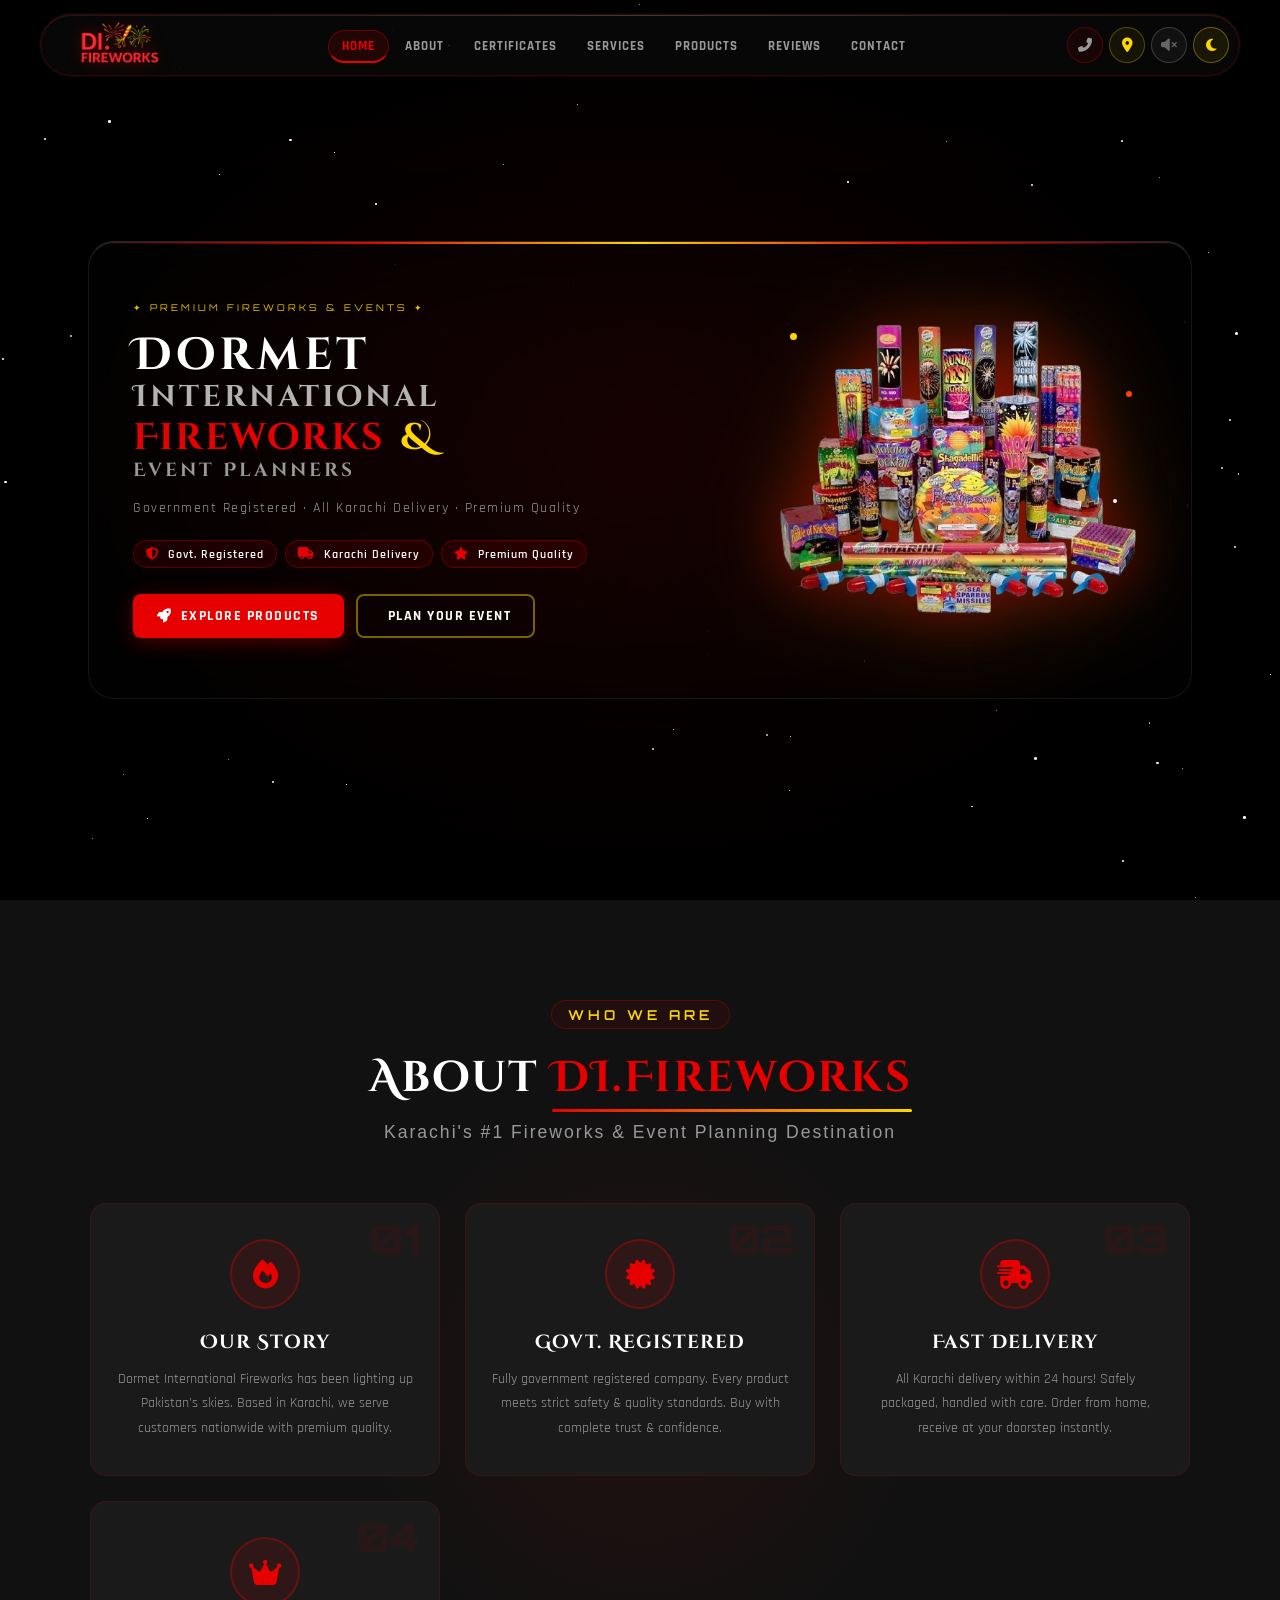
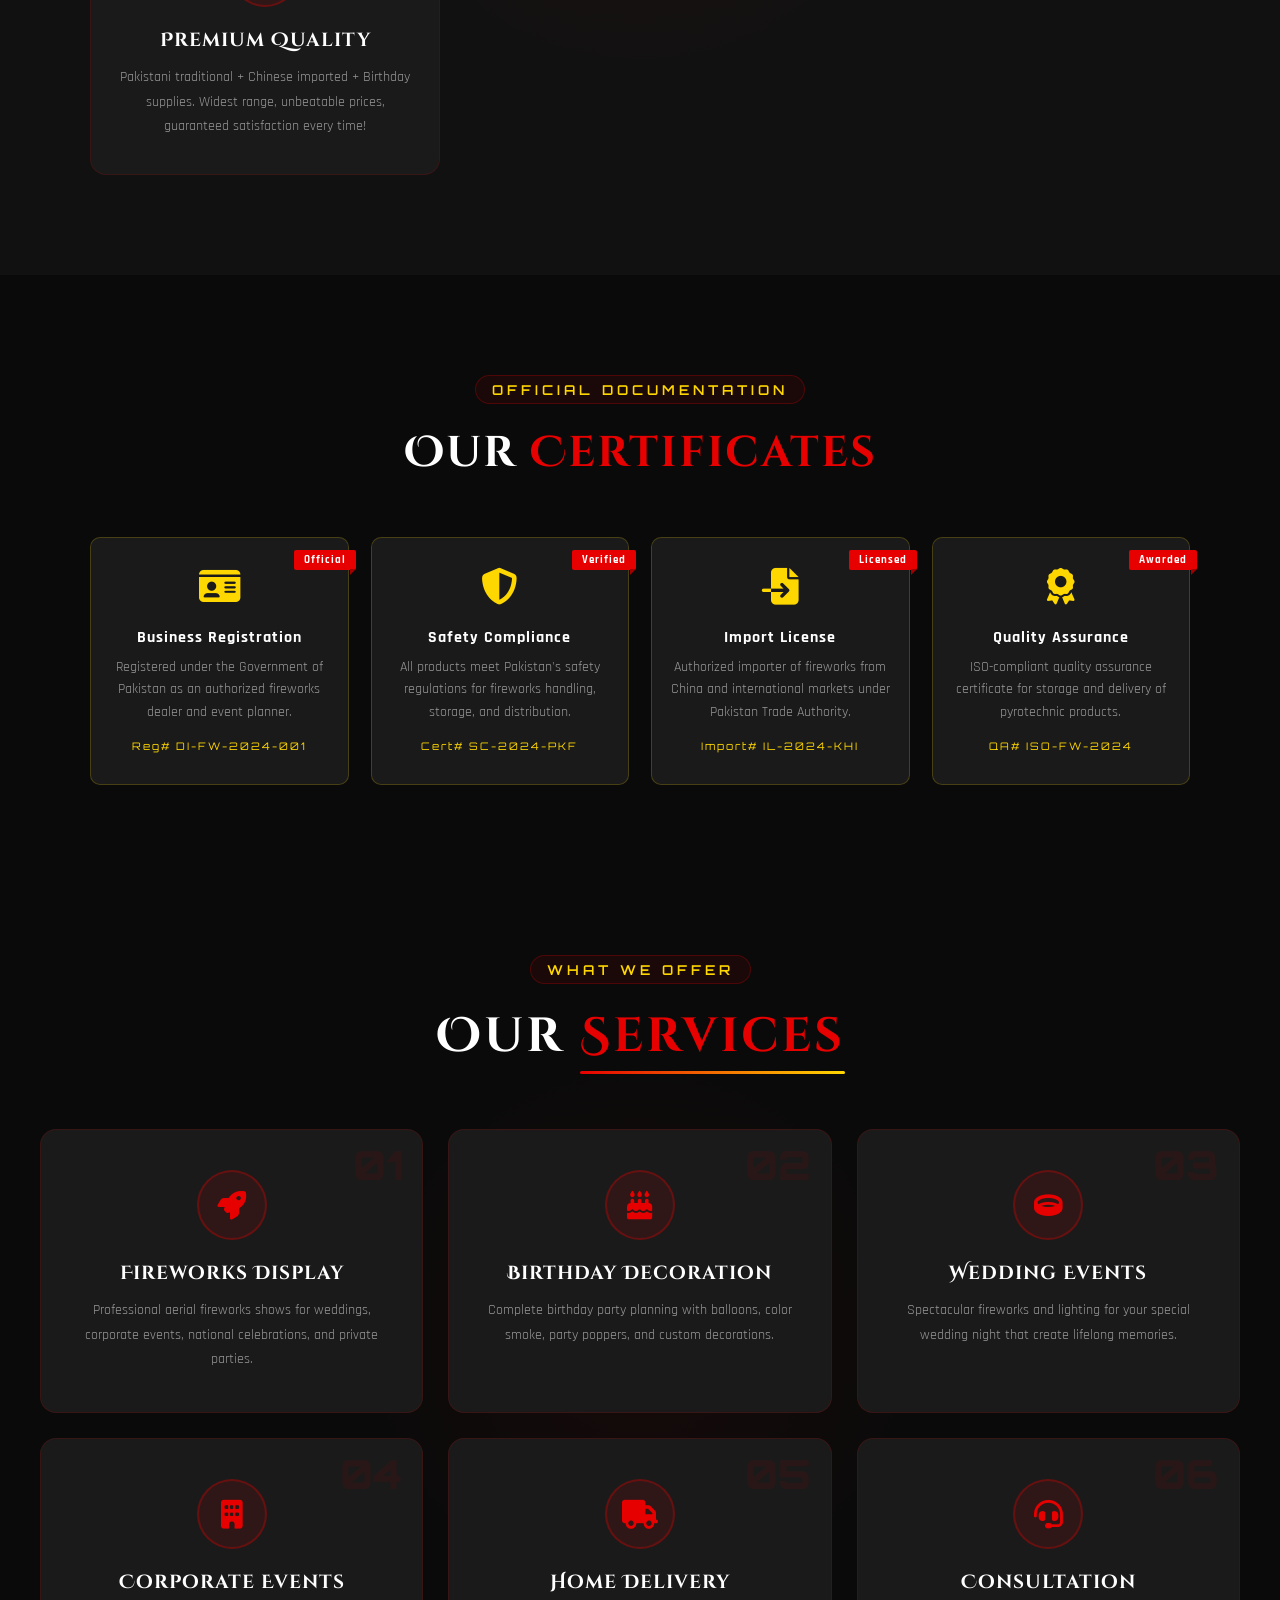
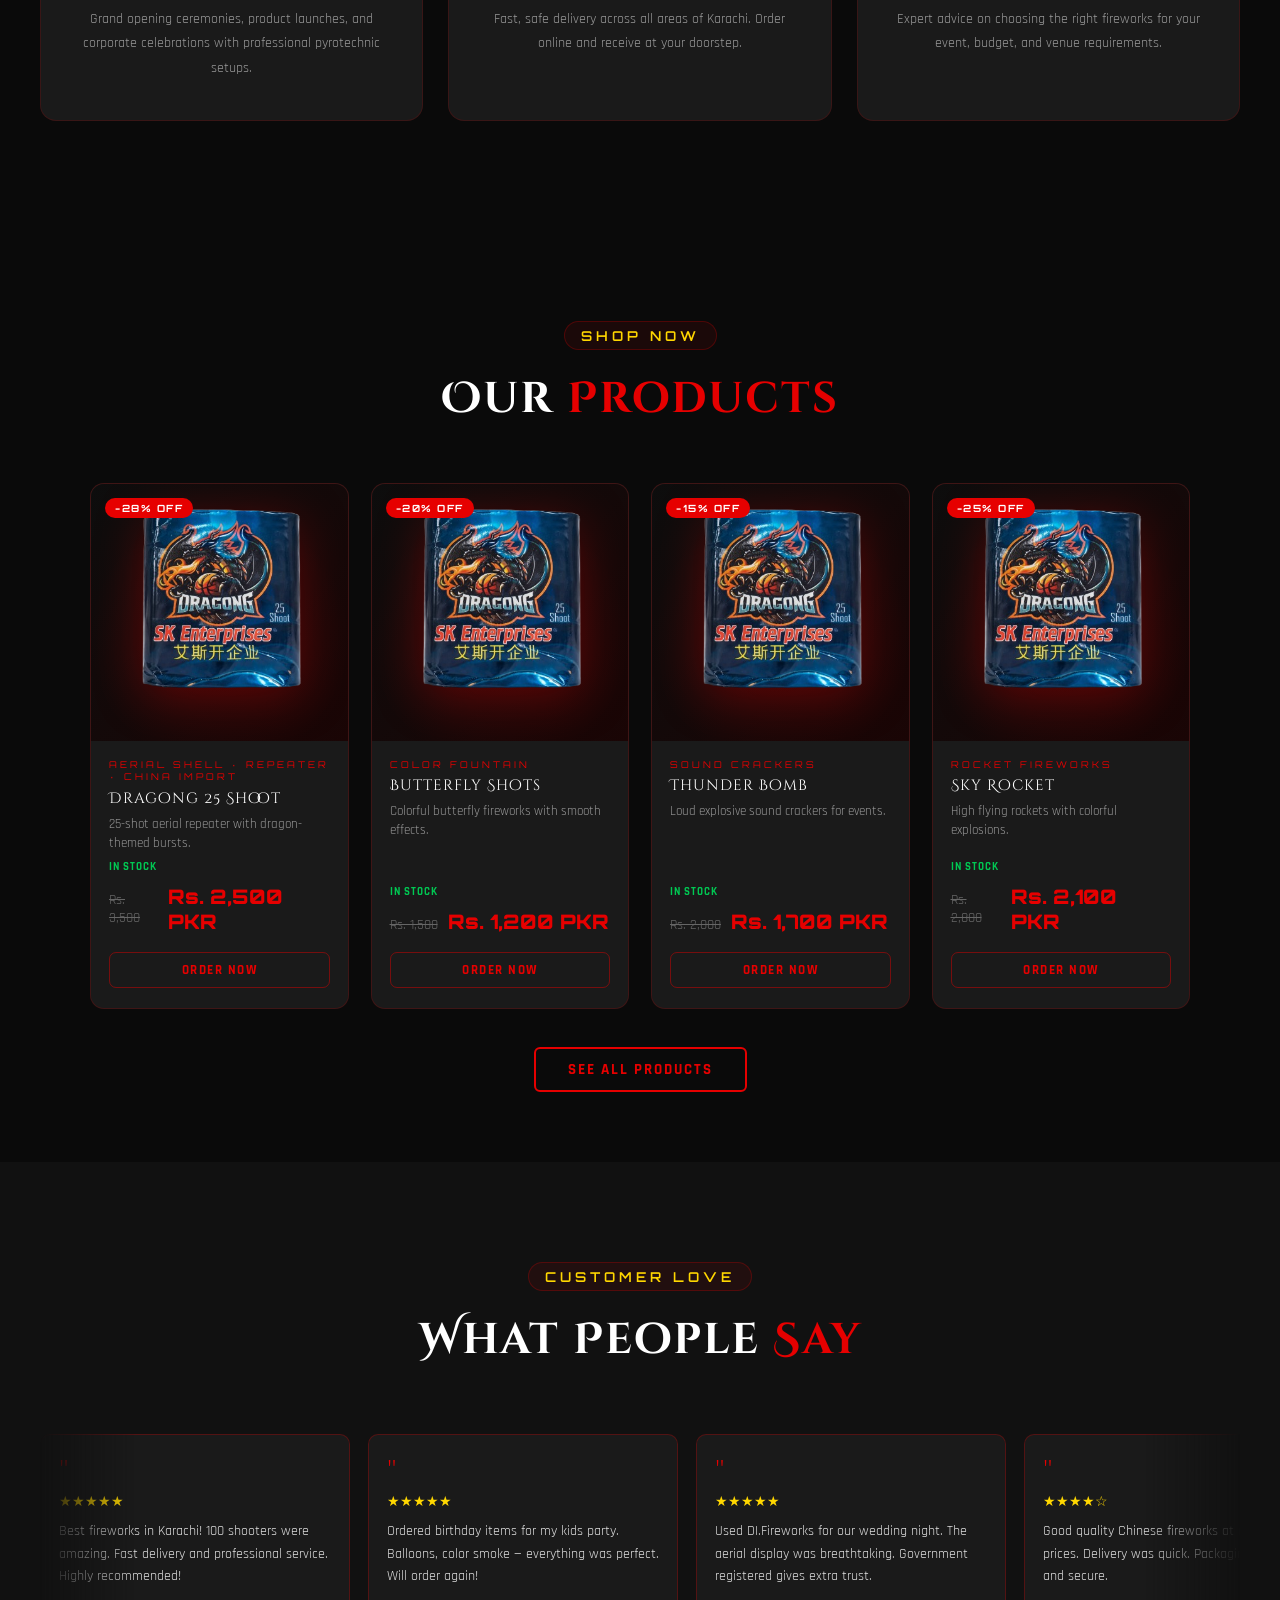
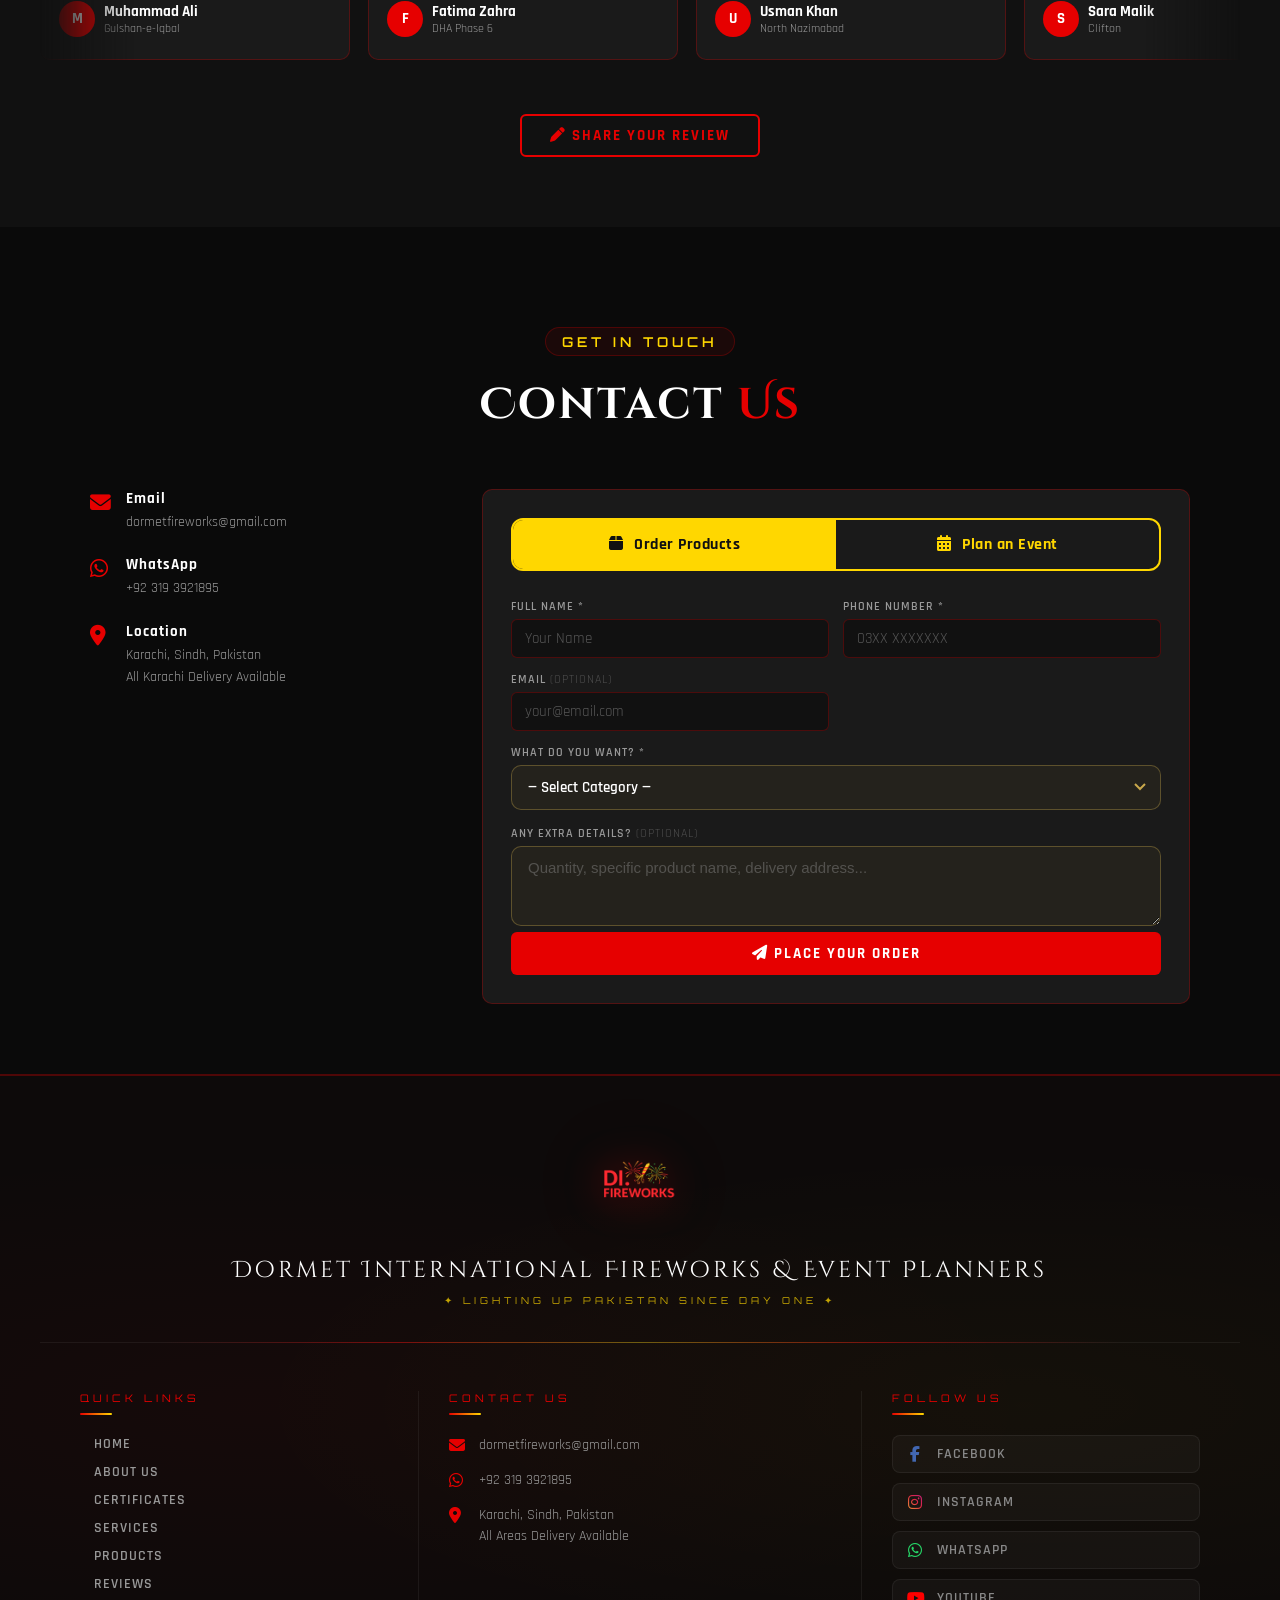
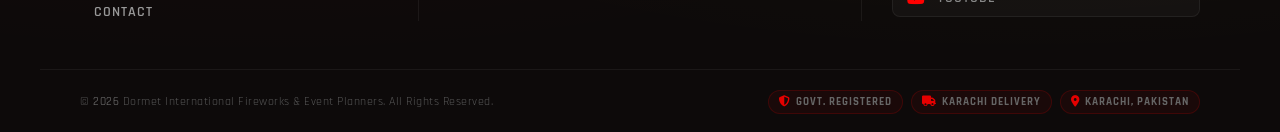
==== commit bb41ac9a: "some changes" ====
--- a/index.html
+++ b/index.html
@@ -8,10 +8,110 @@
   <link href="https://fonts.googleapis.com/css2?family=Cinzel+Decorative:wght@700;900&family=Rajdhani:wght@400;500;600;700&family=Orbitron:wght@400;700;900&display=swap" rel="stylesheet"/>
   <link rel="stylesheet" href="https://cdnjs.cloudflare.com/ajax/libs/font-awesome/6.5.0/css/all.min.css"/>
   <link rel="shortcut icon" href="di-logo.png" type="image/x-icon">
+  <style>
+    #sound-toggle-external {
+      display: none !important;
+      width: 36px; height: 36px; min-width: 36px; max-width: 36px;
+      padding: 0; margin: 0; margin-left: 6px; border-radius: 8px;
+      font-size: 13px; align-items: center; justify-content: center;
+      cursor: pointer; border: none; background: transparent;
+      color: inherit; flex-shrink: 0; order: 2;
+      transition: background 0.2s, color 0.2s;
+    }
+    #sound-toggle-external:hover, #sound-toggle-external:active { background: rgba(255,255,255,0.08); }
+    @media (max-width: 900px) { #sound-toggle-external { display: flex !important; } }
+
+    .form-tabs {
+      display: flex; gap: 0; margin-bottom: 28px;
+      border-radius: 12px; overflow: hidden;
+      border: 2px solid var(--gold, #c9a84c);
+    }
+    .form-tab {
+      flex: 1; padding: 14px 10px; border: none; cursor: pointer;
+      font-family: 'Rajdhani', sans-serif; font-size: 16px; font-weight: 700;
+      letter-spacing: 0.5px; text-align: center;
+      background: transparent; color: var(--gold, #c9a84c);
+      transition: background 0.3s, color 0.3s;
+    }
+    .form-tab.active { background: var(--gold, #c9a84c); color: #111; }
+    .form-tab i { margin-right: 6px; }
+
+    .form-panel { display: none; }
+    .form-panel.active { display: block; }
+
+    .cat-select-wrap select {
+      width: 100%; padding: 12px 16px; border-radius: 10px;
+      border: 1.5px solid rgba(201,168,76,0.35);
+      background: rgba(201,168,76,0.06);
+      color: inherit; font-family: 'Rajdhani', sans-serif;
+      font-size: 15px; font-weight: 600; cursor: pointer;
+      appearance: none; -webkit-appearance: none;
+      background-image: url("data:image/svg+xml,%3Csvg xmlns='http://www.w3.org/2000/svg' width='12' height='8'%3E%3Cpath d='M1 1l5 5 5-5' stroke='%23c9a84c' stroke-width='2' fill='none'/%3E%3C/svg%3E");
+      background-repeat: no-repeat; background-position: right 14px center;
+      transition: border-color 0.2s;
+    }
+    .cat-select-wrap select:focus { outline: none; border-color: var(--gold, #c9a84c); }
+    .cat-select-wrap select option { background: #1a1a2e; color: #eee; padding: 8px; }
+
+    .form-sub-pills {
+      display: flex; flex-wrap: wrap; gap: 8px; margin-top: 10px;
+      animation: fadeSlide 0.3s ease;
+    }
+    @keyframes fadeSlide {
+      from { opacity: 0; transform: translateY(-8px); }
+      to   { opacity: 1; transform: translateY(0); }
+    }
+    .form-sub-pill {
+      padding: 7px 16px; border-radius: 20px;
+      border: 1.5px solid rgba(201,168,76,0.4);
+      background: rgba(201,168,76,0.06);
+      color: var(--gold, #c9a84c);
+      font-family: 'Rajdhani', sans-serif;
+      font-size: 13px; font-weight: 600;
+      cursor: pointer; transition: all 0.2s; user-select: none;
+    }
+    .form-sub-pill:hover { background: rgba(201,168,76,0.15); }
+    .form-sub-pill.selected {
+      background: var(--gold, #c9a84c); color: #111;
+      border-color: var(--gold, #c9a84c);
+    }
+
+    .form-group.shake input,
+    .form-group.shake select,
+    .form-group.shake textarea {
+      border-color: #ff4d4d !important; animation: shake 0.4s ease;
+    }
+    @keyframes shake {
+      0%, 100% { transform: translateX(0); }
+      25% { transform: translateX(-6px); }
+      50% { transform: translateX(6px); }
+      75% { transform: translateX(-6px); }
+    }
+
+    .contact-form textarea {
+      width: 100%; padding: 12px 16px; border-radius: 10px;
+      border: 1.5px solid rgba(201,168,76,0.35);
+      background: rgba(201,168,76,0.06);
+      color: inherit; font-family: 'Rajdhani', sans-serif;
+      font-size: 15px; font-weight: 500; resize: vertical;
+      min-height: 80px; transition: border-color 0.2s;
+    }
+    .contact-form textarea:focus { outline: none; border-color: var(--gold, #c9a84c); }
+    .contact-form textarea::placeholder { opacity: 0.4; }
+    .contact-form input[type="date"] { color-scheme: dark; }
+
+    .selected-summary {
+      margin-top: 12px; padding: 10px 14px; border-radius: 8px;
+      font-family: 'Rajdhani', sans-serif; font-size: 13px; font-weight: 600;
+      background: rgba(201,168,76,0.1); color: var(--gold, #c9a84c);
+      border: 1px dashed rgba(201,168,76,0.3); display: none;
+    }
+    .selected-summary.visible { display: block; }
+    .selected-summary i { margin-right: 4px; }
+  </style>
 </head>
 <body>
 
-<!-- INTRO -->
 <div id="intro-overlay">
   <canvas id="fireworks-canvas"></canvas>
   <div id="intro-logo-wrap">
@@ -25,17 +125,15 @@
   </div>
 </div>
 
-<!-- NAVBAR -->
 <nav id="navbar">
   <div class="nav-pill">
-    <div class="hamburger" id="hamburger">
-      <span></span><span></span><span></span>
-    </div>
+    <div class="hamburger" id="hamburger"><span></span><span></span><span></span></div>
     <div class="nav-logo">
-      <a href="#home" class="logo-link">
-        <img src="di-logo.png" alt="DI Fireworks" class="nav-logo-img"/>
-      </a>
-    </div>
+      <a href="#home" class="logo-link"><img src="di-logo.png" alt="DI Fireworks" class="nav-logo-img"/></a>
+    </div>
+    <button id="sound-toggle-external" title="Toggle Sound">
+      <i class="fas fa-volume-xmark" id="sound-icon-external"></i>
+    </button>
     <ul class="nav-links" id="nav-links">
       <li><a href="#home"         class="nav-link active">Home</a></li>
       <li><a href="#about"        class="nav-link">About</a></li>
@@ -54,8 +152,6 @@
       </button>
     </div>
   </div>
-
-  <!-- MOBILE DROPDOWN MENU -->
   <div class="mobile-menu" id="mobile-menu">
     <ul class="mobile-nav-links">
       <li><a href="#home"         class="nav-link mobile-link active">Home</a></li>
@@ -67,15 +163,8 @@
       <li><a href="#contact"      class="nav-link mobile-link">Contact</a></li>
     </ul>
     <div class="mobile-actions">
-      <a href="tel:+923000000000" class="mobile-action-btn" title="Call Us">
-        <i class="fas fa-phone-alt"></i><span>Call Us</span>
-      </a>
-      <a href="#" class="mobile-action-btn gold" title="Our Location" onclick="openMap();closeMobileMenu();return false;">
-        <i class="fas fa-map-marker-alt"></i><span>Location</span>
-      </a>
-      <button id="sound-toggle-m" class="mobile-action-btn" title="Toggle Sound" onclick="document.getElementById('sound-toggle').click();updateMobileSoundBtn()">
-        <i class="fas fa-volume-xmark" id="sound-icon-m"></i><span id="sound-label-m">Sound</span>
-      </button>
+      <a href="tel:+923000000000" class="mobile-action-btn" title="Call Us"><i class="fas fa-phone-alt"></i><span>Call Us</span></a>
+      <a href="#" class="mobile-action-btn gold" title="Our Location" onclick="openMap();closeMobileMenu();return false;"><i class="fas fa-map-marker-alt"></i><span>Location</span></a>
       <button id="theme-toggle-m" class="mobile-action-btn theme" title="Toggle Theme" onclick="toggleTheme();updateMobileThemeBtn()">
         <i class="fas fa-moon" id="theme-icon-m"></i><span id="theme-label-m">Light Mode</span>
       </button>
@@ -83,7 +172,6 @@
   </div>
 </nav>
 
-<!-- HOME -->
 <section id="home">
   <div class="home-hero">
     <canvas id="hero-canvas"></canvas>
@@ -112,71 +200,28 @@
         <div class="fw-img-wrap">
           <div class="fw-img-glow"></div>
           <img src="fireworks-products.png" alt="Premium Fireworks" class="fw-products-img"/>
-          <span class="fw-spark s1"></span>
-          <span class="fw-spark s2"></span>
-          <span class="fw-spark s3"></span>
-          <span class="fw-spark s4"></span>
-        </div>
-      </div>
-    </div>
-  </div>
-</section>
-
-<!-- ABOUT SECTION -->
+          <span class="fw-spark s1"></span><span class="fw-spark s2"></span>
+          <span class="fw-spark s3"></span><span class="fw-spark s4"></span>
+        </div>
+      </div>
+    </div>
+  </div>
+</section>
+
 <section id="about">
   <div class="section-header">
     <span class="section-tag">Who We Are</span>
     <h2 class="section-title">About <span class="red">DI.Fireworks</span></h2>
     <p class="section-subtitle">Karachi's #1 Fireworks & Event Planning Destination</p>
   </div>
-  
   <div class="about-grid">
-    <!-- CARD 1 -->
-    <div class="about-card">
-      <div class="about-icon">
-        <i class="fas fa-fire"></i>
-      </div>
-      <div class="card-number">01</div>
-      <h3>Our Story</h3>
-      <p>Dormet International Fireworks has been lighting up Pakistan's skies. Based in Karachi, we serve customers nationwide with premium quality.</p>
-      <div class="card-accent"></div>
-    </div>
-
-    <!-- CARD 2 -->
-    <div class="about-card">
-      <div class="about-icon">
-        <i class="fas fa-certificate"></i>
-      </div>
-      <div class="card-number">02</div>
-      <h3>Govt. Registered</h3>
-      <p>Fully government registered company. Every product meets strict safety & quality standards. Buy with complete trust & confidence.</p>
-      <div class="card-accent"></div>
-    </div>
-
-    <!-- CARD 3 -->
-    <div class="about-card">
-      <div class="about-icon">
-        <i class="fas fa-shipping-fast"></i>
-      </div>
-      <div class="card-number">03</div>
-      <h3>Fast Delivery</h3>
-      <p>All Karachi delivery within 24 hours! Safely packaged, handled with care. Order from home, receive at your doorstep instantly.</p>
-      <div class="card-accent"></div>
-    </div>
-
-    <!-- CARD 4 -->
-    <div class="about-card">
-      <div class="about-icon">
-        <i class="fas fa-crown"></i>
-      </div>
-      <div class="card-number">04</div>
-      <h3>Premium Quality</h3>
-      <p>Pakistani traditional + Chinese imported + Birthday supplies. Widest range, unbeatable prices, guaranteed satisfaction every time!</p>
-      <div class="card-accent"></div>
-    </div>
-  </div>
-</section>
-<!-- CERTIFICATES -->
+    <div class="about-card"><div class="about-icon"><i class="fas fa-fire"></i></div><div class="card-number">01</div><h3>Our Story</h3><p>Dormet International Fireworks has been lighting up Pakistan's skies. Based in Karachi, we serve customers nationwide with premium quality.</p><div class="card-accent"></div></div>
+    <div class="about-card"><div class="about-icon"><i class="fas fa-certificate"></i></div><div class="card-number">02</div><h3>Govt. Registered</h3><p>Fully government registered company. Every product meets strict safety & quality standards. Buy with complete trust & confidence.</p><div class="card-accent"></div></div>
+    <div class="about-card"><div class="about-icon"><i class="fas fa-shipping-fast"></i></div><div class="card-number">03</div><h3>Fast Delivery</h3><p>All Karachi delivery within 24 hours! Safely packaged, handled with care. Order from home, receive at your doorstep instantly.</p><div class="card-accent"></div></div>
+    <div class="about-card"><div class="about-icon"><i class="fas fa-crown"></i></div><div class="card-number">04</div><h3>Premium Quality</h3><p>Pakistani traditional + Chinese imported + Birthday supplies. Widest range, unbeatable prices, guaranteed satisfaction every time!</p><div class="card-accent"></div></div>
+  </div>
+</section>
+
 <section id="certificates">
   <div class="section-header">
     <span class="section-tag">Official Documentation</span>
@@ -190,189 +235,44 @@
   </div>
 </section>
 
-<!-- SERVICES SECTION -->
 <section id="services">
   <div class="section-header">
     <span class="section-tag">What We Offer</span>
     <h2 class="section-title">Our <span class="red">Services</span></h2>
   </div>
-  
   <div class="services-grid">
-    <!-- SERVICE 1 -->
-    <div class="service-card">
-      <div class="service-num">01</div>
-      <div class="service-icon">
-        <i class="fas fa-rocket"></i>
-      </div>
-      <h3>Fireworks Display</h3>
-      <p>Professional aerial fireworks shows for weddings, corporate events, national celebrations, and private parties.</p>
-      <div class="card-accent"></div>
-    </div>
-
-    <!-- SERVICE 2 -->
-    <div class="service-card">
-      <div class="service-num">02</div>
-      <div class="service-icon">
-        <i class="fas fa-birthday-cake"></i>
-      </div>
-      <h3>Birthday Decoration</h3>
-      <p>Complete birthday party planning with balloons, color smoke, party poppers, and custom decorations.</p>
-      <div class="card-accent"></div>
-    </div>
-
-    <!-- SERVICE 3 -->
-    <div class="service-card">
-      <div class="service-num">03</div>
-      <div class="service-icon">
-        <i class="fas fa-ring"></i>
-      </div>
-      <h3>Wedding Events</h3>
-      <p>Spectacular fireworks and lighting for your special wedding night that create lifelong memories.</p>
-      <div class="card-accent"></div>
-    </div>
-
-    <!-- SERVICE 4 -->
-    <div class="service-card">
-      <div class="service-num">04</div>
-      <div class="service-icon">
-        <i class="fas fa-building"></i>
-      </div>
-      <h3>Corporate Events</h3>
-      <p>Grand opening ceremonies, product launches, and corporate celebrations with professional pyrotechnic setups.</p>
-      <div class="card-accent"></div>
-    </div>
-
-    <!-- SERVICE 5 -->
-    <div class="service-card">
-      <div class="service-num">05</div>
-      <div class="service-icon">
-        <i class="fas fa-truck"></i>
-      </div>
-      <h3>Home Delivery</h3>
-      <p>Fast, safe delivery across all areas of Karachi. Order online and receive at your doorstep.</p>
-      <div class="card-accent"></div>
-    </div>
-
-    <!-- SERVICE 6 -->
-    <div class="service-card">
-      <div class="service-num">06</div>
-      <div class="service-icon">
-        <i class="fas fa-headset"></i>
-      </div>
-      <h3>Consultation</h3>
-      <p>Expert advice on choosing the right fireworks for your event, budget, and venue requirements.</p>
-      <div class="card-accent"></div>
-    </div>
-  </div>
-</section>
-<!-- PRODUCTS -->
+    <div class="service-card"><div class="service-num">01</div><div class="service-icon"><i class="fas fa-rocket"></i></div><h3>Fireworks Display</h3><p>Professional aerial fireworks shows for weddings, corporate events, national celebrations, and private parties.</p><div class="card-accent"></div></div>
+    <div class="service-card"><div class="service-num">02</div><div class="service-icon"><i class="fas fa-birthday-cake"></i></div><h3>Birthday Decoration</h3><p>Complete birthday party planning with balloons, color smoke, party poppers, and custom decorations.</p><div class="card-accent"></div></div>
+    <div class="service-card"><div class="service-num">03</div><div class="service-icon"><i class="fas fa-ring"></i></div><h3>Wedding Events</h3><p>Spectacular fireworks and lighting for your special wedding night that create lifelong memories.</p><div class="card-accent"></div></div>
+    <div class="service-card"><div class="service-num">04</div><div class="service-icon"><i class="fas fa-building"></i></div><h3>Corporate Events</h3><p>Grand opening ceremonies, product launches, and corporate celebrations with professional pyrotechnic setups.</p><div class="card-accent"></div></div>
+    <div class="service-card"><div class="service-num">05</div><div class="service-icon"><i class="fas fa-truck"></i></div><h3>Home Delivery</h3><p>Fast, safe delivery across all areas of Karachi. Order online and receive at your doorstep.</p><div class="card-accent"></div></div>
+    <div class="service-card"><div class="service-num">06</div><div class="service-icon"><i class="fas fa-headset"></i></div><h3>Consultation</h3><p>Expert advice on choosing the right fireworks for your event, budget, and venue requirements.</p><div class="card-accent"></div></div>
+  </div>
+</section>
+
 <section id="products">
   <div class="section-header">
     <span class="section-tag">Shop Now</span>
     <h2>Our <span class="red">Products</span></h2>
   </div>
-
-  <div class="products-preview-grid" 
-       style="max-width:1100px;margin:0 auto 38px;display:grid;
-       grid-template-columns:repeat(auto-fill,minmax(240px,1fr));gap:22px;">
-
-    <!-- PRODUCT 1 -->
-    <div class="prod-card-new">
-      <div class="prod-discount-badge">−28% OFF</div>
-      <div class="prod-img-area">
-        <img src="1 product.png" alt="Dragong 25 Shoot">
-      </div>
-      <div class="prod-card-body">
-        <span class="prod-card-sub">Aerial Shell · Repeater · China Import</span>
-        <div class="prod-card-name">Dragong 25 Shoot</div>
-        <p class="prod-card-desc">25-shot aerial repeater with dragon-themed bursts.</p>
-        <span class="prod-card-stock">In Stock</span>
-        <div class="prod-card-prices">
-          <span class="prod-old-price">Rs. 3,500</span>
-          <span class="prod-new-price">Rs. 2,500 PKR</span>
-        </div>
-        <a href="#contact" class="prod-card-btn">Order Now</a>
-      </div>
-    </div>
-
-    <!-- PRODUCT 2 -->
-    <div class="prod-card-new">
-      <div class="prod-discount-badge">−20% OFF</div>
-      <div class="prod-img-area">
-        <img src="1 product.png" alt="Butterfly Shots">
-      </div>
-      <div class="prod-card-body">
-        <span class="prod-card-sub">Color Fountain</span>
-        <div class="prod-card-name">Butterfly Shots</div>
-        <p class="prod-card-desc">Colorful butterfly fireworks with smooth effects.</p>
-        <span class="prod-card-stock">In Stock</span>
-        <div class="prod-card-prices">
-          <span class="prod-old-price">Rs. 1,500</span>
-          <span class="prod-new-price">Rs. 1,200 PKR</span>
-        </div>
-        <a href="#contact" class="prod-card-btn">Order Now</a>
-      </div>
-    </div>
-
-    <!-- PRODUCT 3 -->
-    <div class="prod-card-new">
-      <div class="prod-discount-badge">−15% OFF</div>
-      <div class="prod-img-area">
-        <img src="1 product.png" alt="Thunder Bomb">
-      </div>
-      <div class="prod-card-body">
-        <span class="prod-card-sub">Sound Crackers</span>
-        <div class="prod-card-name">Thunder Bomb</div>
-        <p class="prod-card-desc">Loud explosive sound crackers for events.</p>
-        <span class="prod-card-stock">In Stock</span>
-        <div class="prod-card-prices">
-          <span class="prod-old-price">Rs. 2,000</span>
-          <span class="prod-new-price">Rs. 1,700 PKR</span>
-        </div>
-        <a href="#contact" class="prod-card-btn">Order Now</a>
-      </div>
-    </div>
-
-    <!-- PRODUCT 4 -->
-    <div class="prod-card-new">
-      <div class="prod-discount-badge">−25% OFF</div>
-      <div class="prod-img-area">
-        <img src="1 product.png" alt="Sky Rocket">
-      </div>
-      <div class="prod-card-body">
-        <span class="prod-card-sub">Rocket Fireworks</span>
-        <div class="prod-card-name">Sky Rocket</div>
-        <p class="prod-card-desc">High flying rockets with colorful explosions.</p>
-        <span class="prod-card-stock">In Stock</span>
-        <div class="prod-card-prices">
-          <span class="prod-old-price">Rs. 2,800</span>
-          <span class="prod-new-price">Rs. 2,100 PKR</span>
-        </div>
-        <a href="#contact" class="prod-card-btn">Order Now</a>
-      </div>
-    </div>
-
-  </div>
-
-  <div class="see-all-wrap">
-    <a href="products.html" class="btn-see-all">See All Products</a>
-  </div>
-</section>
-<!-- REVIEWS -->
+  <div class="products-preview-grid" style="max-width:1100px;margin:0 auto 38px;display:grid;grid-template-columns:repeat(auto-fill,minmax(240px,1fr));gap:22px;">
+    <div class="prod-card-new"><div class="prod-discount-badge">−28% OFF</div><div class="prod-img-area"><img src="1 product.png" alt="Dragong 25 Shoot"></div><div class="prod-card-body"><span class="prod-card-sub">Aerial Shell · Repeater · China Import</span><div class="prod-card-name">Dragong 25 Shoot</div><p class="prod-card-desc">25-shot aerial repeater with dragon-themed bursts.</p><span class="prod-card-stock">In Stock</span><div class="prod-card-prices"><span class="prod-old-price">Rs. 3,500</span><span class="prod-new-price">Rs. 2,500 PKR</span></div><a href="#contact" class="prod-card-btn">Order Now</a></div></div>
+    <div class="prod-card-new"><div class="prod-discount-badge">−20% OFF</div><div class="prod-img-area"><img src="1 product.png" alt="Butterfly Shots"></div><div class="prod-card-body"><span class="prod-card-sub">Color Fountain</span><div class="prod-card-name">Butterfly Shots</div><p class="prod-card-desc">Colorful butterfly fireworks with smooth effects.</p><span class="prod-card-stock">In Stock</span><div class="prod-card-prices"><span class="prod-old-price">Rs. 1,500</span><span class="prod-new-price">Rs. 1,200 PKR</span></div><a href="#contact" class="prod-card-btn">Order Now</a></div></div>
+    <div class="prod-card-new"><div class="prod-discount-badge">−15% OFF</div><div class="prod-img-area"><img src="1 product.png" alt="Thunder Bomb"></div><div class="prod-card-body"><span class="prod-card-sub">Sound Crackers</span><div class="prod-card-name">Thunder Bomb</div><p class="prod-card-desc">Loud explosive sound crackers for events.</p><span class="prod-card-stock">In Stock</span><div class="prod-card-prices"><span class="prod-old-price">Rs. 2,000</span><span class="prod-new-price">Rs. 1,700 PKR</span></div><a href="#contact" class="prod-card-btn">Order Now</a></div></div>
+    <div class="prod-card-new"><div class="prod-discount-badge">−25% OFF</div><div class="prod-img-area"><img src="1 product.png" alt="Sky Rocket"></div><div class="prod-card-body"><span class="prod-card-sub">Rocket Fireworks</span><div class="prod-card-name">Sky Rocket</div><p class="prod-card-desc">High flying rockets with colorful explosions.</p><span class="prod-card-stock">In Stock</span><div class="prod-card-prices"><span class="prod-old-price">Rs. 2,800</span><span class="prod-new-price">Rs. 2,100 PKR</span></div><a href="#contact" class="prod-card-btn">Order Now</a></div></div>
+  </div>
+  <div class="see-all-wrap"><a href="products.html" class="btn-see-all">See All Products</a></div>
+</section>
+
 <section id="reviews">
   <div class="section-header">
     <span class="section-tag">Customer Love</span>
     <h2>What People <span class="red">Say</span></h2>
   </div>
-  <div class="reviews-track-wrap">
-    <div class="reviews-track" id="reviews-track"></div>
-  </div>
-  <div class="share-review-wrap">
-    <button class="btn-share-review" onclick="openReviewModal()"><i class="fas fa-pen"></i> Share Your Review</button>
-  </div>
-</section>
-
-<!-- CONTACT -->
+  <div class="reviews-track-wrap"><div class="reviews-track" id="reviews-track"></div></div>
+  <div class="share-review-wrap"><button class="btn-share-review" onclick="openReviewModal()"><i class="fas fa-pen"></i> Share Your Review</button></div>
+</section>
+
 <section id="contact">
   <div class="section-header">
     <span class="section-tag">Get In Touch</span>
@@ -381,43 +281,78 @@
   <div class="contact-grid">
     <div class="contact-info">
       <div class="info-item"><i class="fas fa-envelope"></i><div><h4>Email</h4><p>dormetfireworks@gmail.com</p></div></div>
-      <div class="info-item"><i class="fab fa-whatsapp"></i><div><h4>WhatsApp</h4><p>+92 300 0000000</p></div></div>
+      <div class="info-item"><i class="fab fa-whatsapp"></i><div><h4>WhatsApp</h4><p>+92 319 3921895</p></div></div>
       <div class="info-item"><i class="fas fa-map-marker-alt"></i><div><h4>Location</h4><p>Karachi, Sindh, Pakistan<br/>All Karachi Delivery Available</p></div></div>
-      <div class="info-item"><i class="fas fa-clock"></i><div><h4>Business Hours</h4><p>Mon – Sat: 9 AM – 9 PM<br/>Sun: 10 AM – 6 PM</p></div></div>
-    </div>
+    </div>
+
     <div class="contact-form">
-      <h3>Place Your Order</h3>
-      <div class="form-row">
-        <div class="form-group"><label>Full Name *</label><input type="text" id="c-name" placeholder="Your Name"/></div>
-        <div class="form-group"><label>Mobile Number *</label><input type="tel" id="c-mobile" placeholder="+92 3XX XXXXXXX"/></div>
-      </div>
-      <div class="form-row">
-        <div class="form-group"><label>Email</label><input type="email" id="c-email" placeholder="your@email.com"/></div>
-        <div class="form-group"><label>Product Name *</label><input type="text" id="c-product" placeholder="Product Name"/></div>
-      </div>
-      <div class="form-row">
-        <div class="form-group"><label>Quantity *</label><input type="number" id="c-qty" placeholder="1"/></div>
-        <div class="form-group"><label>House Number</label><input type="text" id="c-house" placeholder="A-123"/></div>
-      </div>
-      <div class="form-row">
-        <div class="form-group"><label>Street No.</label><input type="text" id="c-street" placeholder="Street 5"/></div>
-        <div class="form-group"><label>Area</label><input type="text" id="c-area" placeholder="Gulshan-e-Iqbal"/></div>
-      </div>
-      <div class="form-row">
-        <div class="form-group"><label>Sector / Block</label><input type="text" id="c-sector" placeholder="Block 3"/></div>
-        <div class="form-group"><label>City *</label><input type="text" id="c-city" placeholder="Karachi"/></div>
-      </div>
-      <div class="form-row">
-        <div class="form-group"><label>Postal Code</label><input type="text" id="c-postal" placeholder="75300"/></div>
-        <div class="form-group"><label>Full Address *</label><input type="text" id="c-address" placeholder="Complete address"/></div>
-      </div>
-      <button class="btn-submit" onclick="submitOrder()"><i class="fas fa-paper-plane"></i> Submit Order</button>
-      <div id="form-msg" class="form-msg"></div>
-    </div>
-  </div>
-</section>
-
-<!-- FOOTER -->
+      <div class="form-tabs">
+        <button class="form-tab active" onclick="switchFormTab('order')"><i class="fas fa-box"></i> Order Products</button>
+        <button class="form-tab" onclick="switchFormTab('event')"><i class="fas fa-calendar-alt"></i> Plan an Event</button>
+      </div>
+
+      <div class="form-panel active" id="panel-order">
+        <div class="form-row">
+          <div class="form-group" id="fg-o-name"><label>Full Name *</label><input type="text" id="o-name" placeholder="Your Name"/></div>
+          <div class="form-group" id="fg-o-phone"><label>Phone Number *</label><input type="tel" id="o-phone" placeholder="03XX XXXXXXX"/></div>
+        </div>
+        <div class="form-row">
+          <div class="form-group" id="fg-o-email"><label>Email <span style="opacity:0.4;font-weight:400">(optional)</span></label><input type="email" id="o-email" placeholder="your@email.com"/></div>
+          <div class="form-group"></div>
+        </div>
+        <div class="form-group cat-select-wrap" id="fg-o-cat">
+          <label>What do you want? *</label>
+          <select id="o-category" onchange="onOrderCatChange()">
+            <option value="">— Select Category —</option>
+            <option value="pakistani">🇵🇰 Pakistani Fireworks</option>
+            <option value="chinese">🇨🇳 Chinese Fireworks</option>
+            <option value="birthday">🎂 Birthday Supplies</option>
+          </select>
+        </div>
+        <div id="o-subcat-area"></div>
+        <div class="selected-summary" id="o-selected-summary"><i class="fas fa-check-circle"></i> Selected: <span id="o-selected-text"></span></div>
+        <div class="form-group" style="margin-top:16px;" id="fg-o-details">
+          <label>Any extra details? <span style="opacity:0.4;font-weight:400">(optional)</span></label>
+          <textarea id="o-details" placeholder="Quantity, specific product name, delivery address..."></textarea>
+        </div>
+        <button class="btn-submit" onclick="sendOrderToWhatsApp()" style="margin-top:6px;"><i class="fas fa-paper-plane"></i> Place Your Order</button>
+        <div id="form-msg-order" class="form-msg"></div>
+      </div>
+
+      <div class="form-panel" id="panel-event">
+        <div class="form-row">
+          <div class="form-group" id="fg-e-name"><label>Full Name *</label><input type="text" id="e-name" placeholder="Your Name"/></div>
+          <div class="form-group" id="fg-e-phone"><label>Phone Number *</label><input type="tel" id="e-phone" placeholder="03XX XXXXXXX"/></div>
+        </div>
+        <div class="form-row">
+          <div class="form-group" id="fg-e-email"><label>Email <span style="opacity:0.4;font-weight:400">(optional)</span></label><input type="email" id="e-email" placeholder="your@email.com"/></div>
+          <div class="form-group" id="fg-e-date"><label>Event Date *</label><input type="date" id="e-date"/></div>
+        </div>
+        <div class="form-row">
+          <div class="form-group cat-select-wrap" id="fg-e-type">
+            <label>Event Type *</label>
+            <select id="e-type">
+              <option value="">— Select Event —</option>
+              <option value="Wedding">💍 Wedding</option>
+              <option value="Birthday">🎂 Birthday Party</option>
+              <option value="Corporate">🏢 Corporate Event</option>
+              <option value="National Day">🇵🇰 National Day / Independence Day</option>
+              <option value="New Year">🎆 New Year Celebration</option>
+              <option value="Engagement">💍 Engagement</option>
+              <option value="Other">🎉 Other</option>
+            </select>
+          </div>
+          <div class="form-group" id="fg-e-guests"><label>Estimated Guests</label><input type="text" id="e-guests" placeholder="e.g. 200-500"/></div>
+        </div>
+        <div class="form-group" id="fg-e-venue" style="margin-top:4px;"><label>Venue / Location <span style="opacity:0.4;font-weight:400">(optional)</span></label><input type="text" id="e-venue" placeholder="Venue name or area in Karachi"/></div>
+        <div class="form-group" id="fg-e-details" style="margin-top:4px;"><label>Tell us more about your event <span style="opacity:0.4;font-weight:400">(optional)</span></label><textarea id="e-details" placeholder="What kind of fireworks do you want? Budget? Special requirements?"></textarea></div>
+        <button class="btn-submit" onclick="sendEventToWhatsApp()" style="margin-top:6px;"><i class="fas fa-paper-plane"></i> Place Your Order</button>
+        <div id="form-msg-event" class="form-msg"></div>
+      </div>
+    </div>
+  </div>
+</section>
+
 <footer id="footer">
   <div class="footer-inner">
     <div class="footer-brand">
@@ -429,22 +364,15 @@
       <div class="footer-col">
         <div class="footer-col-title">Quick Links</div>
         <nav class="footer-nav-links">
-          <a href="#home">Home</a>
-          <a href="#about">About Us</a>
-          <a href="#certificates">Certificates</a>
-          <a href="#services">Services</a>
-          <a href="#products">Products</a>
-          <a href="#reviews">Reviews</a>
-          <a href="#contact">Contact</a>
+          <a href="#home">Home</a><a href="#about">About Us</a><a href="#certificates">Certificates</a><a href="#services">Services</a><a href="#products">Products</a><a href="#reviews">Reviews</a><a href="#contact">Contact</a>
         </nav>
       </div>
       <div class="footer-col">
         <div class="footer-col-title">Contact Us</div>
         <div class="footer-contact-list">
           <div class="footer-contact-item"><i class="fas fa-envelope"></i><span><a href="mailto:dormetfireworks@gmail.com">dormetfireworks@gmail.com</a></span></div>
-          <div class="footer-contact-item"><i class="fab fa-whatsapp"></i><span><a href="https://wa.me/923000000000">+92 300 0000000</a></span></div>
+          <div class="footer-contact-item"><i class="fab fa-whatsapp"></i><span><a href="https://wa.me/923193921895">+92 319 3921895</a></span></div>
           <div class="footer-contact-item"><i class="fas fa-map-marker-alt"></i><span>Karachi, Sindh, Pakistan<br/>All Areas Delivery Available</span></div>
-          <div class="footer-contact-item"><i class="fas fa-clock"></i><span>Mon–Sat: 9 AM – 9 PM<br/>Sun: 10 AM – 6 PM</span></div>
         </div>
       </div>
       <div class="footer-col">
@@ -468,26 +396,19 @@
   </div>
 </footer>
 
-<!-- REVIEW MODAL -->
 <div id="review-modal" class="modal-overlay" style="display:none">
   <div class="modal-box">
     <button class="modal-close" onclick="closeReviewModal()"><i class="fas fa-times"></i></button>
     <h3><i class="fas fa-star"></i> Share Your Review</h3>
     <div class="modal-form">
       <div class="form-group"><label>Your Name *</label><input type="text" id="rev-name" placeholder="Muhammad Ali"/></div>
-      <div class="form-group">
-        <label>Star Rating</label>
-        <div class="star-picker" id="star-picker">
-          <i class="fas fa-star"></i><i class="fas fa-star"></i><i class="fas fa-star"></i><i class="fas fa-star"></i><i class="fas fa-star"></i>
-        </div>
-      </div>
+      <div class="form-group"><label>Star Rating</label><div class="star-picker" id="star-picker"><i class="fas fa-star"></i><i class="fas fa-star"></i><i class="fas fa-star"></i><i class="fas fa-star"></i><i class="fas fa-star"></i></div></div>
       <div class="form-group"><label>Your Review *</label><textarea id="rev-text" rows="4" placeholder="Share your experience with DI.Fireworks..."></textarea></div>
       <button class="btn-submit" onclick="postReview()"><i class="fas fa-paper-plane"></i> Post Review</button>
     </div>
   </div>
 </div>
 
-<!-- MAP MODAL -->
 <div id="map-modal" class="modal-overlay" style="display:none">
   <div class="modal-box map-modal-box">
     <button class="modal-close" onclick="closeMap()"><i class="fas fa-times"></i></button>
@@ -500,25 +421,157 @@
 
 <script>
   function toggleTheme() {
-    const html = document.documentElement;
-    const isDark = html.getAttribute('data-theme') === 'dark';
-    const newTheme = isDark ? 'light' : 'dark';
-    html.setAttribute('data-theme', newTheme);
-    document.getElementById('theme-icon').className = newTheme === 'dark' ? 'fas fa-moon' : 'fas fa-sun';
+    var html = document.documentElement;
+    var next = html.getAttribute('data-theme') === 'dark' ? 'light' : 'dark';
+    html.setAttribute('data-theme', next);
+    document.getElementById('theme-icon').className = next === 'dark' ? 'fas fa-moon' : 'fas fa-sun';
     updateMobileThemeBtn();
   }
   function updateMobileThemeBtn() {
-    const isDark = document.documentElement.getAttribute('data-theme') === 'dark';
-    const mIcon  = document.getElementById('theme-icon-m');
-    const mLabel = document.getElementById('theme-label-m');
-    if (mIcon)  mIcon.className  = isDark ? 'fas fa-moon' : 'fas fa-sun';
+    var isDark = document.documentElement.getAttribute('data-theme') === 'dark';
+    var mIcon = document.getElementById('theme-icon-m');
+    var mLabel = document.getElementById('theme-label-m');
+    if (mIcon) mIcon.className = isDark ? 'fas fa-moon' : 'fas fa-sun';
     if (mLabel) mLabel.textContent = isDark ? 'Light Mode' : 'Dark Mode';
   }
+
+  function switchFormTab(tab) {
+    document.querySelectorAll('.form-tab').forEach(function(t) { t.classList.remove('active'); });
+    document.querySelectorAll('.form-panel').forEach(function(p) { p.classList.remove('active'); });
+    if (tab === 'order') {
+      document.querySelectorAll('.form-tab')[0].classList.add('active');
+      document.getElementById('panel-order').classList.add('active');
+    } else {
+      document.querySelectorAll('.form-tab')[1].classList.add('active');
+      document.getElementById('panel-event').classList.add('active');
+    }
+  }
+
+  var orderSubCats = {
+    pakistani: ['Anar / Fountain', 'Rocket', 'Phooljhadi / Sparkler', 'Bomb / Cracker', 'Gift Box', 'Wedding Special', 'Rang / Color', 'Other'],
+    chinese:   ['Sky Shooter', 'Aerial Shell', 'Repeater / Cake', 'Smoke Bomb', 'Roman Candle', 'Mega Kit', 'Fountain', 'Other'],
+    birthday:  ['Sparklers', 'Candles', 'Party Poppers', 'Color Smoke', 'Birthday Kit', 'Number Candles', 'Confetti', 'Other']
+  };
+  var selectedSubCats = [];
+
+  function onOrderCatChange() {
+    var cat = document.getElementById('o-category').value;
+    var area = document.getElementById('o-subcat-area');
+    var summary = document.getElementById('o-selected-summary');
+    selectedSubCats = [];
+    summary.classList.remove('visible');
+    area.innerHTML = '';
+    if (!cat || !orderSubCats[cat]) return;
+    var html = '<div class="form-sub-pills">';
+    orderSubCats[cat].forEach(function(item) {
+      html += '<span class="form-sub-pill" data-item="' + item + '" onclick="toggleSubCat(this)">' + item + '</span>';
+    });
+    html += '</div>';
+    area.innerHTML = html;
+  }
+
+  function toggleSubCat(el) {
+    var item = el.getAttribute('data-item');
+    var idx = selectedSubCats.indexOf(item);
+    if (idx === -1) { selectedSubCats.push(item); el.classList.add('selected'); }
+    else { selectedSubCats.splice(idx, 1); el.classList.remove('selected'); }
+    updateSelectedSummary();
+  }
+
+  function updateSelectedSummary() {
+    var summary = document.getElementById('o-selected-summary');
+    var text = document.getElementById('o-selected-text');
+    if (selectedSubCats.length > 0) { text.textContent = selectedSubCats.join(', '); summary.classList.add('visible'); }
+    else { summary.classList.remove('visible'); }
+  }
+
+  function sendOrderToWhatsApp() {
+    var name = document.getElementById('o-name').value.trim();
+    var phone = document.getElementById('o-phone').value.trim();
+    var email = document.getElementById('o-email').value.trim();
+    var cat = document.getElementById('o-category').value;
+    var details = document.getElementById('o-details').value.trim();
+    document.querySelectorAll('#panel-order .form-group').forEach(function(fg) { fg.classList.remove('shake'); });
+    var errors = false;
+    if (!name)  { document.getElementById('fg-o-name').classList.add('shake'); errors = true; }
+    if (!phone) { document.getElementById('fg-o-phone').classList.add('shake'); errors = true; }
+    if (!cat)   { document.getElementById('fg-o-cat').classList.add('shake'); errors = true; }
+    if (errors) { showFormMsg('form-msg-order', 'Please fill in all required fields', '#ff4d4d'); return; }
+    var catLabels = { pakistani: '🇵🇰 Pakistani Fireworks', chinese: '🇨🇳 Chinese Fireworks', birthday: '🎂 Birthday Supplies' };
+    var msg = '🧨 *DI.Fireworks — Product Order*\n━━━━━━━━━━━━━━━━━━━━\n\n';
+    msg += '👤 *Name:* ' + name + '\n📱 *Phone:* ' + phone + '\n';
+    if (email) msg += '📧 *Email:* ' + email + '\n';
+    msg += '\n📦 *Category:* ' + (catLabels[cat] || cat) + '\n';
+    if (selectedSubCats.length > 0) msg += '🏷️ *Items:* ' + selectedSubCats.join(', ') + '\n';
+    if (details) msg += '\n💬 *Details:*\n' + details + '\n';
+    msg += '\n━━━━━━━━━━━━━━━━━━━━\nSent from DI.Fireworks Website';
+    openWhatsApp(msg);
+    showFormMsg('form-msg-order', 'Opening WhatsApp...', 'var(--gold, #c9a84c)');
+  }
+
+  function sendEventToWhatsApp() {
+    var name = document.getElementById('e-name').value.trim();
+    var phone = document.getElementById('e-phone').value.trim();
+    var email = document.getElementById('e-email').value.trim();
+    var date = document.getElementById('e-date').value;
+    var type = document.getElementById('e-type').value;
+    var guests = document.getElementById('e-guests').value.trim();
+    var venue = document.getElementById('e-venue').value.trim();
+    var details = document.getElementById('e-details').value.trim();
+    document.querySelectorAll('#panel-event .form-group').forEach(function(fg) { fg.classList.remove('shake'); });
+    var errors = false;
+    if (!name)  { document.getElementById('fg-e-name').classList.add('shake'); errors = true; }
+    if (!phone) { document.getElementById('fg-e-phone').classList.add('shake'); errors = true; }
+    if (!date)  { document.getElementById('fg-e-date').classList.add('shake'); errors = true; }
+    if (!type)  { document.getElementById('fg-e-type').classList.add('shake'); errors = true; }
+    if (errors) { showFormMsg('form-msg-event', 'Please fill in all required fields', '#ff4d4d'); return; }
+    var typeLabels = { 'Wedding':'💍 Wedding','Birthday':'🎂 Birthday Party','Corporate':'🏢 Corporate Event','National Day':'🇵🇰 National Day','New Year':'🎆 New Year','Engagement':'💍 Engagement','Other':'🎉 Other' };
+    var dateObj = new Date(date + 'T00:00:00');
+    var dateStr = dateObj.toLocaleDateString('en-PK', { weekday:'long', year:'numeric', month:'long', day:'numeric' });
+    var msg = '🎉 *DI.Fireworks — Event Planning*\n━━━━━━━━━━━━━━━━━━━━\n\n';
+    msg += '👤 *Name:* ' + name + '\n📱 *Phone:* ' + phone + '\n';
+    if (email) msg += '📧 *Email:* ' + email + '\n';
+    msg += '\n🎪 *Event Type:* ' + (typeLabels[type] || type) + '\n📅 *Date:* ' + dateStr + '\n';
+    if (guests) msg += '👥 *Guests:* ' + guests + '\n';
+    if (venue) msg += '📍 *Venue:* ' + venue + '\n';
+    if (details) msg += '\n💬 *Requirements:*\n' + details + '\n';
+    msg += '\n━━━━━━━━━━━━━━━━━━━━\nSent from DI.Fireworks Website';
+    openWhatsApp(msg);
+    showFormMsg('form-msg-event', 'Opening WhatsApp...', 'var(--gold, #c9a84c)');
+  }
+
+  function openWhatsApp(message) {
+    window.open('https://wa.me/923193921895?text=' + encodeURIComponent(message), '_blank');
+  }
+
+  function showFormMsg(id, text, color) {
+    var el = document.getElementById(id);
+    el.textContent = text; el.style.color = color; el.style.display = 'block';
+    clearTimeout(el._timer);
+    el._timer = setTimeout(function() { el.style.display = 'none'; }, 4000);
+  }
+
+  document.querySelectorAll('.contact-form input, .contact-form select, .contact-form textarea').forEach(function(el) {
+    el.addEventListener('input', function() { var fg = this.closest('.form-group'); if (fg) fg.classList.remove('shake'); });
+    el.addEventListener('change', function() { var fg = this.closest('.form-group'); if (fg) fg.classList.remove('shake'); });
+  });
+
   document.addEventListener('DOMContentLoaded', function() {
-    const isDark = document.documentElement.getAttribute('data-theme') === 'dark';
+    var isDark = document.documentElement.getAttribute('data-theme') === 'dark';
     document.getElementById('theme-icon').className = isDark ? 'fas fa-moon' : 'fas fa-sun';
     document.getElementById('year').textContent = new Date().getFullYear();
     updateMobileThemeBtn();
+    var extBtn = document.getElementById('sound-toggle-external');
+    var mainBtn = document.getElementById('sound-toggle');
+    if (extBtn && mainBtn) { extBtn.addEventListener('click', function() { mainBtn.click(); }); }
+    var mainIcon = document.getElementById('sound-icon');
+    var extIcon = document.getElementById('sound-icon-external');
+    if (mainIcon && extIcon) {
+      extIcon.className = mainIcon.className;
+      new MutationObserver(function() { extIcon.className = mainIcon.className; }).observe(mainIcon, { attributes: true, attributeFilter: ['class'] });
+    }
+    var dateInput = document.getElementById('e-date');
+    if (dateInput) { var t = new Date(); dateInput.setAttribute('min', t.getFullYear()+'-'+String(t.getMonth()+1).padStart(2,'0')+'-'+String(t.getDate()).padStart(2,'0')); }
   });
 </script>
 <script src="script.js"></script>
